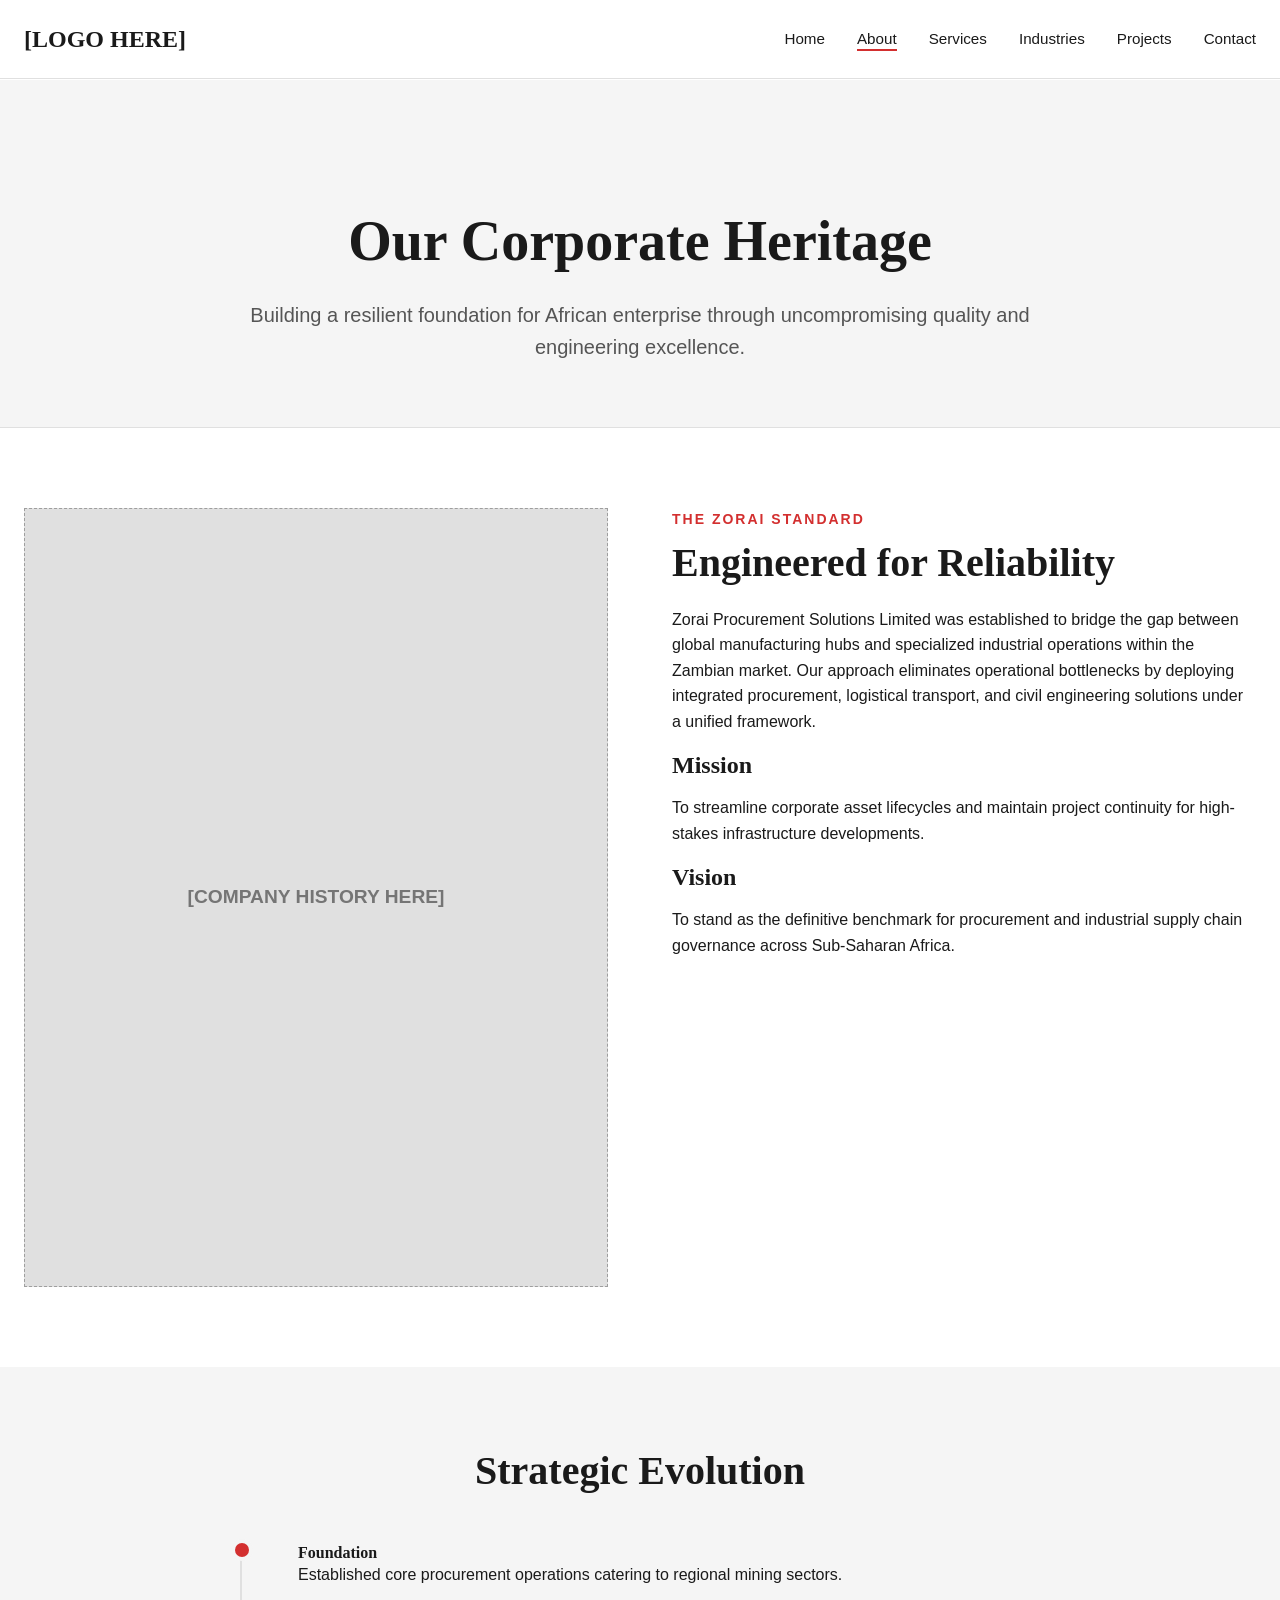
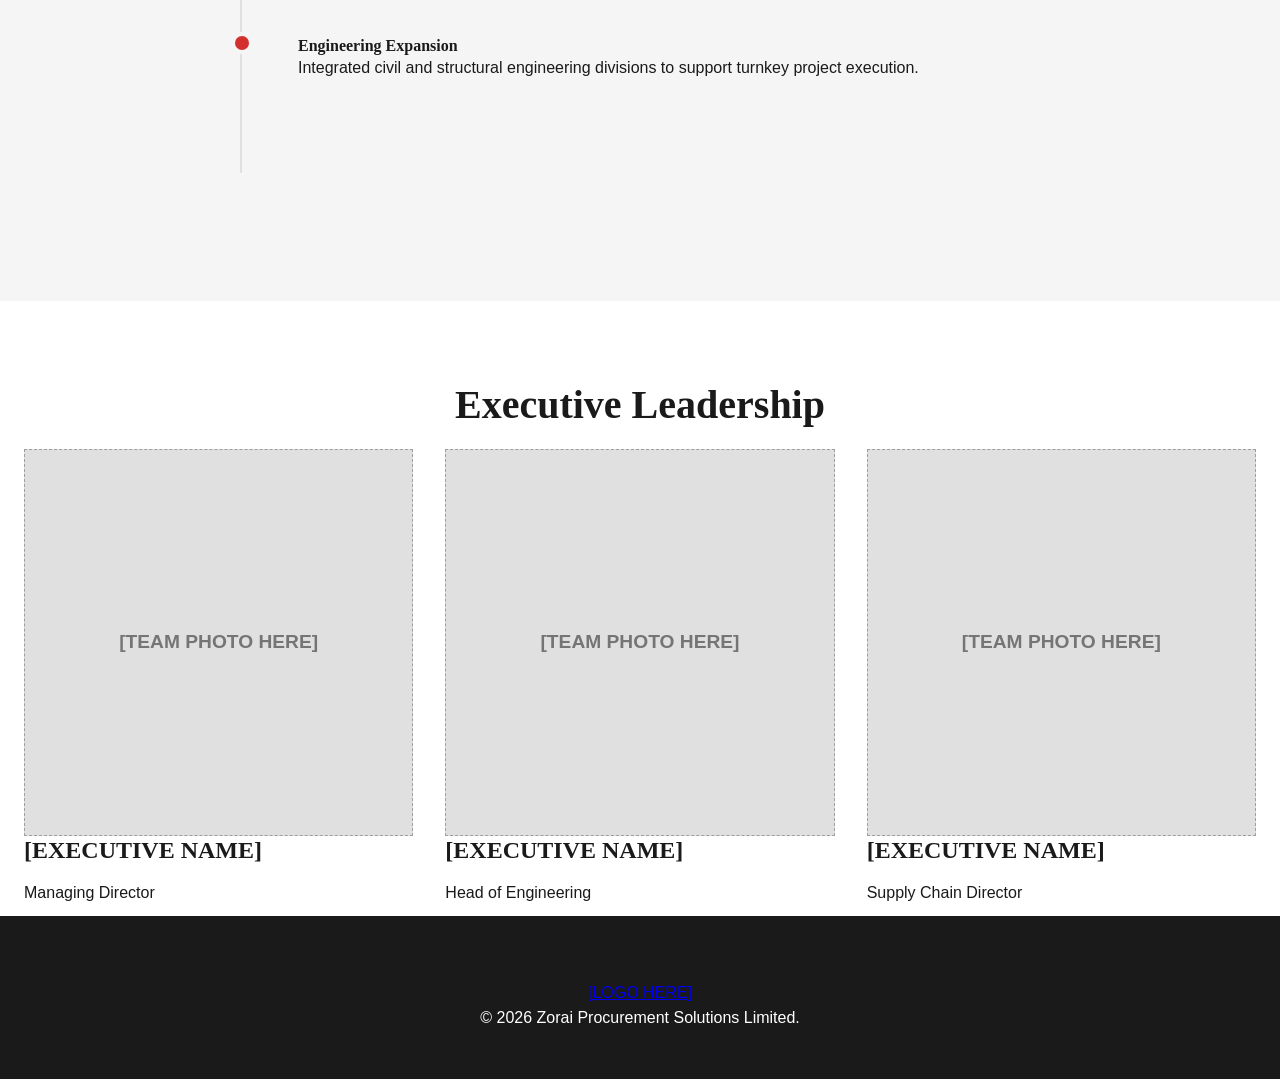
==== about.html @ aeab7879 "Add files via upload" ====
<!DOCTYPE html>
<html lang="en">
<head>
    <meta charset="UTF-8">
    <meta name="viewport" content="width=device-width, initial-scale=1.0">
    <title>About Us | Zorai Procurement Solutions Limited</title>
    <link rel="stylesheet" href="css/style.css">
    <link rel="stylesheet" href="css/animations.css">
    <link rel="stylesheet" href="css/responsive.css">
</head>
<body>
    <header class="site-header" id="header">
        <div class="nav-container">
            <a href="index.html" class="logo">[LOGO HERE]</a>
            <button class="mobile-toggle"><span class="hamburger"></span></button>
            <nav class="main-nav">
                <ul>
                    <li><a href="index.html">Home</a></li>
                    <li><a href="about.html" class="active">About</a></li>
                    <li><a href="services.html">Services</a></li>
                    <li><a href="industries.html">Industries</a></li>
                    <li><a href="projects.html">Projects</a></li>
                    <li><a href="contact.html">Contact</a></li>
                </ul>
            </nav>
        </div>
    </header>

    <main>
        <section class="page-header">
            <div class="container text-center reveal-fade-up">
                <h1>Our Corporate Heritage</h1>
                <p class="lead-text">Building a resilient foundation for African enterprise through uncompromising quality and engineering excellence.</p>
            </div>
        </section>

        <section class="story-section">
            <div class="container">
                <div class="split-layout reveal-slide-right">
                    <div class="split-visual">
                        <div class="image-placeholder portrait">[COMPANY HISTORY HERE]</div>
                    </div>
                    <div class="split-text">
                        <span class="eyebrow">The Zorai Standard</span>
                        <h2>Engineered for Reliability</h2>
                        <p>Zorai Procurement Solutions Limited was established to bridge the gap between global manufacturing hubs and specialized industrial operations within the Zambian market. Our approach eliminates operational bottlenecks by deploying integrated procurement, logistical transport, and civil engineering solutions under a unified framework.</p>
                        <div class="mission-vision-box">
                            <h3>Mission</h3>
                            <p>To streamline corporate asset lifecycles and maintain project continuity for high-stakes infrastructure developments.</p>
                            <h3>Vision</h3>
                            <p>To stand as the definitive benchmark for procurement and industrial supply chain governance across Sub-Saharan Africa.</p>
                        </div>
                    </div>
                </div>
            </div>
        </section>
        
        <section class="timeline-section bg-light">
            <div class="container reveal-fade-up">
                <h2 class="text-center">Strategic Evolution</h2>
                <div class="timeline" id="corporate-timeline">
                    <div class="timeline-item">
                        <div class="timeline-dot"></div>
                        <h4>Foundation</h4>
                        <p>Established core procurement operations catering to regional mining sectors.</p>
                    </div>
                    <div class="timeline-item">
                        <div class="timeline-dot"></div>
                        <h4>Engineering Expansion</h4>
                        <p>Integrated civil and structural engineering divisions to support turnkey project execution.</p>
                    </div>
                    <div class="timeline-item">
                        <div class="timeline-dot"></div>
                        <h4>National Logistics Network</h4>
                        <p>Deployed specialized heavy-haulage transport infrastructure across key trade corridors.</p>
                    </div>
                </div>
            </div>
        </section>

        <section class="leadership-section">
            <div class="container reveal-fade-up">
                <h2 class="text-center">Executive Leadership</h2>
                <div class="grid-3">
                    <div class="team-card">
                        <div class="image-placeholder square">[TEAM PHOTO HERE]</div>
                        <h3>[EXECUTIVE NAME]</h3>
                        <p class="title">Managing Director</p>
                    </div>
                    <div class="team-card">
                        <div class="image-placeholder square">[TEAM PHOTO HERE]</div>
                        <h3>[EXECUTIVE NAME]</h3>
                        <p class="title">Head of Engineering</p>
                    </div>
                    <div class="team-card">
                        <div class="image-placeholder square">[TEAM PHOTO HERE]</div>
                        <h3>[EXECUTIVE NAME]</h3>
                        <p class="title">Supply Chain Director</p>
                    </div>
                </div>
            </div>
        </section>
    </main>

    <footer class="site-footer bg-dark text-light">
        <div class="container text-center">
            <a href="index.html" class="logo-footer">[LOGO HERE]</a>
            <p>&copy; 2026 Zorai Procurement Solutions Limited.</p>
        </div>
    </footer>

    <script src="js/main.js"></script>
    <script src="js/navigation.js"></script>
    <script src="js/animations.js"></script>
</body>
</html>
---- css/style.css ----
/* Core Styling Architecture */
:root {
    --color-primary-red: #D32F2F;
    --color-dark-charcoal: #1A1A1A;
    --color-white: #FFFFFF;
    --color-light-gray: #F5F5F5;
    --color-border: #E0E0E0;
    --font-heading: 'Playfair Display', serif;
    --font-body: 'Inter', sans-serif;
    --spacing-sm: 1rem;
    --spacing-md: 2.5rem;
    --spacing-lg: 5rem;
    --border-radius: 4px;
}

* {
    box-sizing: border-box;
    margin: 0;
    padding: 0;
}

body {
    font-family: var(--font-body);
    color: var(--color-dark-charcoal);
    line-height: 1.6;
    background-color: var(--color-white);
    overflow-x: hidden;
}

/* Typography */
h1, h2, h3, h4, h5 { font-family: var(--font-heading); font-weight: 700; line-height: 1.2; }
h1 { font-size: 3.5rem; margin-bottom: 1.5rem; }
h2 { font-size: 2.5rem; margin-bottom: 1.25rem; }
h3 { font-size: 1.5rem; margin-bottom: 1rem; }
p { margin-bottom: 1rem; }
.lead-text { font-size: 1.25rem; color: #555; max-width: 800px; margin: 0 auto; }
.eyebrow { display: block; font-size: 0.875rem; text-transform: uppercase; letter-spacing: 2px; color: var(--color-primary-red); margin-bottom: 0.5rem; font-weight: 600; }

/* Layout & Containers */
.container { width: 100%; max-width: 1280px; margin: 0 auto; padding: 0 24px; }
.text-center { text-align: center; }
.bg-dark { background-color: var(--color-dark-charcoal); color: var(--color-white); }
.bg-light { background-color: var(--color-light-gray); }
.bg-accent { background-color: var(--color-primary-red); color: var(--color-white); }
.text-light { color: var(--color-white); }

/* Components */
.btn { display: inline-block; padding: 14px 32px; font-weight: 600; text-decoration: none; border-radius: var(--border-radius); transition: all 0.3s ease; cursor: pointer; border: 2px solid transparent; }
.btn-primary { background-color: var(--color-primary-red); color: var(--color-white); }
.btn-primary:hover { background-color: #B71C1C; }
.btn-outline { border-color: var(--color-dark-charcoal); color: var(--color-dark-charcoal); }
.btn-outline:hover { background-color: var(--color-dark-charcoal); color: var(--color-white); }

/* Image Placeholders */
.image-placeholder { background-color: #E0E0E0; display: flex; align-items: center; justify-content: center; color: #757575; font-weight: 600; font-size: 1.2rem; border: 1px dashed #9E9E9E; width: 100%; height: 100%; min-height: 300px; }
.image-placeholder.aspect-square { aspect-ratio: 1/1; }
.image-placeholder.portrait { aspect-ratio: 3/4; }
.image-placeholder.landscape { aspect-ratio: 16/9; }
.image-placeholder.map { min-height: 400px; }

/* Header & Nav */
.site-header { position: fixed; top: 0; width: 100%; background: rgba(255, 255, 255, 0.95); backdrop-filter: blur(10px); border-bottom: 1px solid var(--color-border); z-index: 1000; transition: transform 0.3s ease, padding 0.3s ease; padding: 20px 0; }
.site-header.scrolled { padding: 10px 0; box-shadow: 0 4px 20px rgba(0,0,0,0.05); }
.nav-container { display: flex; justify-content: space-between; align-items: center; max-width: 1400px; margin: 0 auto; padding: 0 24px; }
.logo { font-family: var(--font-heading); font-weight: 700; font-size: 1.5rem; text-decoration: none; color: var(--color-dark-charcoal); }
.main-nav ul { list-style: none; display: flex; gap: 2rem; }
.main-nav a { text-decoration: none; color: var(--color-dark-charcoal); font-weight: 500; font-size: 0.95rem; transition: color 0.3s; position: relative; }
.main-nav a::after { content: ''; position: absolute; bottom: -4px; left: 0; width: 0%; height: 2px; background: var(--color-primary-red); transition: width 0.3s; }
.main-nav a:hover::after, .main-nav a.active::after { width: 100%; }

/* Mobile Menu Toggle */
.mobile-toggle { display: none; background: none; border: none; cursor: pointer; width: 30px; height: 20px; position: relative; z-index: 1001; }
.hamburger, .hamburger::before, .hamburger::after { display: block; width: 100%; height: 2px; background: var(--color-dark-charcoal); position: absolute; transition: 0.3s; }
.hamburger::before { content: ''; top: -8px; }
.hamburger::after { content: ''; bottom: -8px; }

/* Sections */
main { padding-top: 80px; }
section { padding: var(--spacing-lg) 0; }
.page-header { background: var(--color-light-gray); padding: 8rem 0 4rem; border-bottom: 1px solid var(--color-border); }

/* Hero Immersive */
.hero-immersive { position: relative; height: 90vh; display: flex; align-items: center; padding: 0 5%; overflow: hidden; }
.hero-bg-placeholder { position: absolute; top: 0; left: 0; width: 100%; height: 100%; z-index: -1; }
.hero-content { max-width: 800px; background: rgba(255, 255, 255, 0.95); padding: 4rem; border-left: 4px solid var(--color-primary-red); }
.cta-group { display: flex; gap: 1rem; margin-top: 2rem; }

/* Grids & Layouts */
.split-layout { display: grid; grid-template-columns: 1fr 1fr; gap: 4rem; }
.split-layout.align-center { align-items: center; }
.split-layout.reverse .split-visual { order: -1; }
.grid-3 { display: grid; grid-template-columns: repeat(3, 1fr); gap: 2rem; }
.grid-4 { display: grid; grid-template-columns: repeat(4, 1fr); gap: 2rem; }
.grid-2 { display: grid; grid-template-columns: repeat(2, 1fr); gap: 2rem; }

/* Block Alternate for Services */
.block-alternate { border-bottom: 1px solid var(--color-border); }
.check-list { list-style: none; margin-top: 1.5rem; }
.check-list li { margin-bottom: 0.75rem; padding-left: 1.5rem; position: relative; }
.check-list li::before { content: '→'; position: absolute; left: 0; color: var(--color-primary-red); font-weight: bold; }

/* Industry Showcase */
.industry-panel { text-align: center; }
.industry-panel .image-placeholder { height: 250px; margin-bottom: 1.5rem; }
.header-split { display: flex; justify-content: space-between; align-items: flex-end; margin-bottom: 3rem; }
.link-arrow { color: var(--color-white); text-decoration: none; border-bottom: 1px solid var(--color-primary-red); padding-bottom: 4px; transition: 0.3s; }

/* Full Width Industries */
.industry-full-width { padding: 0; }
.industry-block { display: grid; grid-template-columns: 1fr 1fr; min-height: 50vh; }
.industry-block.reverse .ind-content { order: -1; }
.ind-content { padding: 5rem 10%; display: flex; flex-direction: column; justify-content: center; }

/* Projects Portfolio */
.project-card { border: 1px solid var(--color-border); background: var(--color-white); transition: transform 0.3s; }
.project-card:hover { transform: translateY(-10px); }
.project-info { padding: 2rem; }
.project-meta { list-style: none; font-size: 0.9rem; color: #666; margin-bottom: 1rem; padding-bottom: 1rem; border-bottom: 1px solid var(--color-border); }
.category { font-size: 0.75rem; text-transform: uppercase; letter-spacing: 1px; color: var(--color-primary-red); font-weight: 700; }

/* News & Careers */
.news-card { background: var(--color-light-gray); }
.news-content { padding: 2rem; }
.news-content .date { font-size: 0.85rem; color: #777; margin-bottom: 0.5rem; display: block; }
.read-more { color: var(--color-primary-red); font-weight: 600; text-decoration: none; }
.job-card { background: var(--color-white); border: 1px solid var(--color-border); padding: 2rem; margin-bottom: 1rem; display: flex; justify-content: space-between; align-items: center; }

/* Forms */
.custom-form { background: var(--color-white); padding: 3rem; border-top: 4px solid var(--color-primary-red); box-shadow: 0 10px 30px rgba(0,0,0,0.05); }
.form-group { margin-bottom: 1.5rem; }
.form-group label { display: block; margin-bottom: 0.5rem; font-weight: 600; font-size: 0.9rem; }
.form-group input, .form-group select, .form-group textarea { width: 100%; padding: 12px; border: 1px solid var(--color-border); border-radius: var(--border-radius); font-family: var(--font-body); }
.form-group input:focus, .form-group textarea:focus { outline: none; border-color: var(--color-primary-red); }
.error-msg { color: var(--color-primary-red); font-size: 0.8rem; display: none; margin-top: 4px; }
.form-group.invalid .error-msg { display: block; }
.form-group.invalid input { border-color: var(--color-primary-red); }

/* Footer */
.site-footer { padding: 4rem 0 2rem; }
.footer-grid { display: grid; grid-template-columns: 2fr 1fr 1fr; gap: 4rem; margin-bottom: 3rem; }
.footer-links ul { list-style: none; }
.footer-links a { color: #AAA; text-decoration: none; transition: 0.3s; }
.footer-links a:hover { color: var(--color-white); }
.footer-bottom { border-top: 1px solid #333; padding-top: 2rem; display: flex; justify-content: space-between; font-size: 0.85rem; color: #888; }
.legal-links a { color: #888; text-decoration: none; margin-left: 1rem; }
---- css/animations.css ----
/* Scroll Reveal Classes */
.reveal-fade-up { opacity: 0; transform: translateY(40px); transition: all 0.8s cubic-bezier(0.25, 1, 0.5, 1); }
.reveal-slide-left { opacity: 0; transform: translateX(-40px); transition: all 0.8s cubic-bezier(0.25, 1, 0.5, 1); }
.reveal-slide-right { opacity: 0; transform: translateX(40px); transition: all 0.8s cubic-bezier(0.25, 1, 0.5, 1); }

.revealed { opacity: 1; transform: translate(0, 0); }

/* Timeline Interaction */
.timeline { position: relative; max-width: 800px; margin: 3rem auto 0; padding-left: 2rem; border-left: 2px solid var(--color-border); }
.timeline-item { position: relative; margin-bottom: 3rem; padding-left: 1.5rem; opacity: 0; transform: translateX(20px); transition: 0.5s ease; }
.timeline-item.revealed { opacity: 1; transform: translateX(0); }
.timeline-dot { position: absolute; left: -39px; top: 0; width: 14px; height: 14px; background: var(--color-primary-red); border-radius: 50%; box-shadow: 0 0 0 4px var(--color-light-gray); }

/* Sliders */
.slider-container { position: relative; overflow: hidden; margin-top: 3rem; }
.slider-track { display: flex; transition: transform 0.5s ease; }
.slide { min-width: 100%; padding: 0 10%; text-align: center; }
.slide blockquote { font-size: 1.5rem; font-family: var(--font-heading); font-style: italic; margin-bottom: 1.5rem; }
.slider-controls { display: flex; justify-content: center; gap: 1rem; margin-top: 2rem; }
.slider-controls button { width: 40px; height: 40px; border: 1px solid var(--color-border); background: var(--color-white); cursor: pointer; border-radius: 50%; transition: 0.3s; }
.slider-controls button:hover { background: var(--color-primary-red); color: white; border-color: var(--color-primary-red); }
---- css/responsive.css ----
@media (max-width: 1024px) {
    .split-layout { gap: 2rem; }
    .hero-content { padding: 2.5rem; }
    .industry-block { grid-template-columns: 1fr; }
    .industry-block.reverse .ind-content { order: 0; }
}

@media (max-width: 768px) {
    /* Navigation Override */
    .mobile-toggle { display: block; }
    .main-nav { position: fixed; top: 0; right: -100%; width: 300px; height: 100vh; background: var(--color-dark-charcoal); padding: 80px 2rem 2rem; transition: right 0.3s ease; }
    .main-nav.open { right: 0; box-shadow: -5px 0 30px rgba(0,0,0,0.2); }
    .main-nav ul { flex-direction: column; gap: 1.5rem; }
    .main-nav a { color: var(--color-white); font-size: 1.2rem; }
    
    /* Layout Overrides */
    .split-layout { grid-template-columns: 1fr; }
    .split-layout.reverse .split-visual { order: 0; }
    .grid-4, .grid-3, .grid-2 { grid-template-columns: 1fr; }
    
    .hero-immersive { padding: 0 1rem; }
    .hero-content { padding: 2rem; margin-top: 40px; }
    .cta-group { flex-direction: column; }
    
    .footer-grid { grid-template-columns: 1fr; gap: 2rem; }
    .footer-bottom { flex-direction: column; text-align: center; gap: 1rem; }
    
    .job-card { flex-direction: column; text-align: left; align-items: flex-start; gap: 1rem; }
}

@media (max-width: 480px) {
    h1 { font-size: 2.5rem; }
    h2 { font-size: 2rem; }
    section { padding: 3rem 0; }
    .custom-form { padding: 1.5rem; }
}
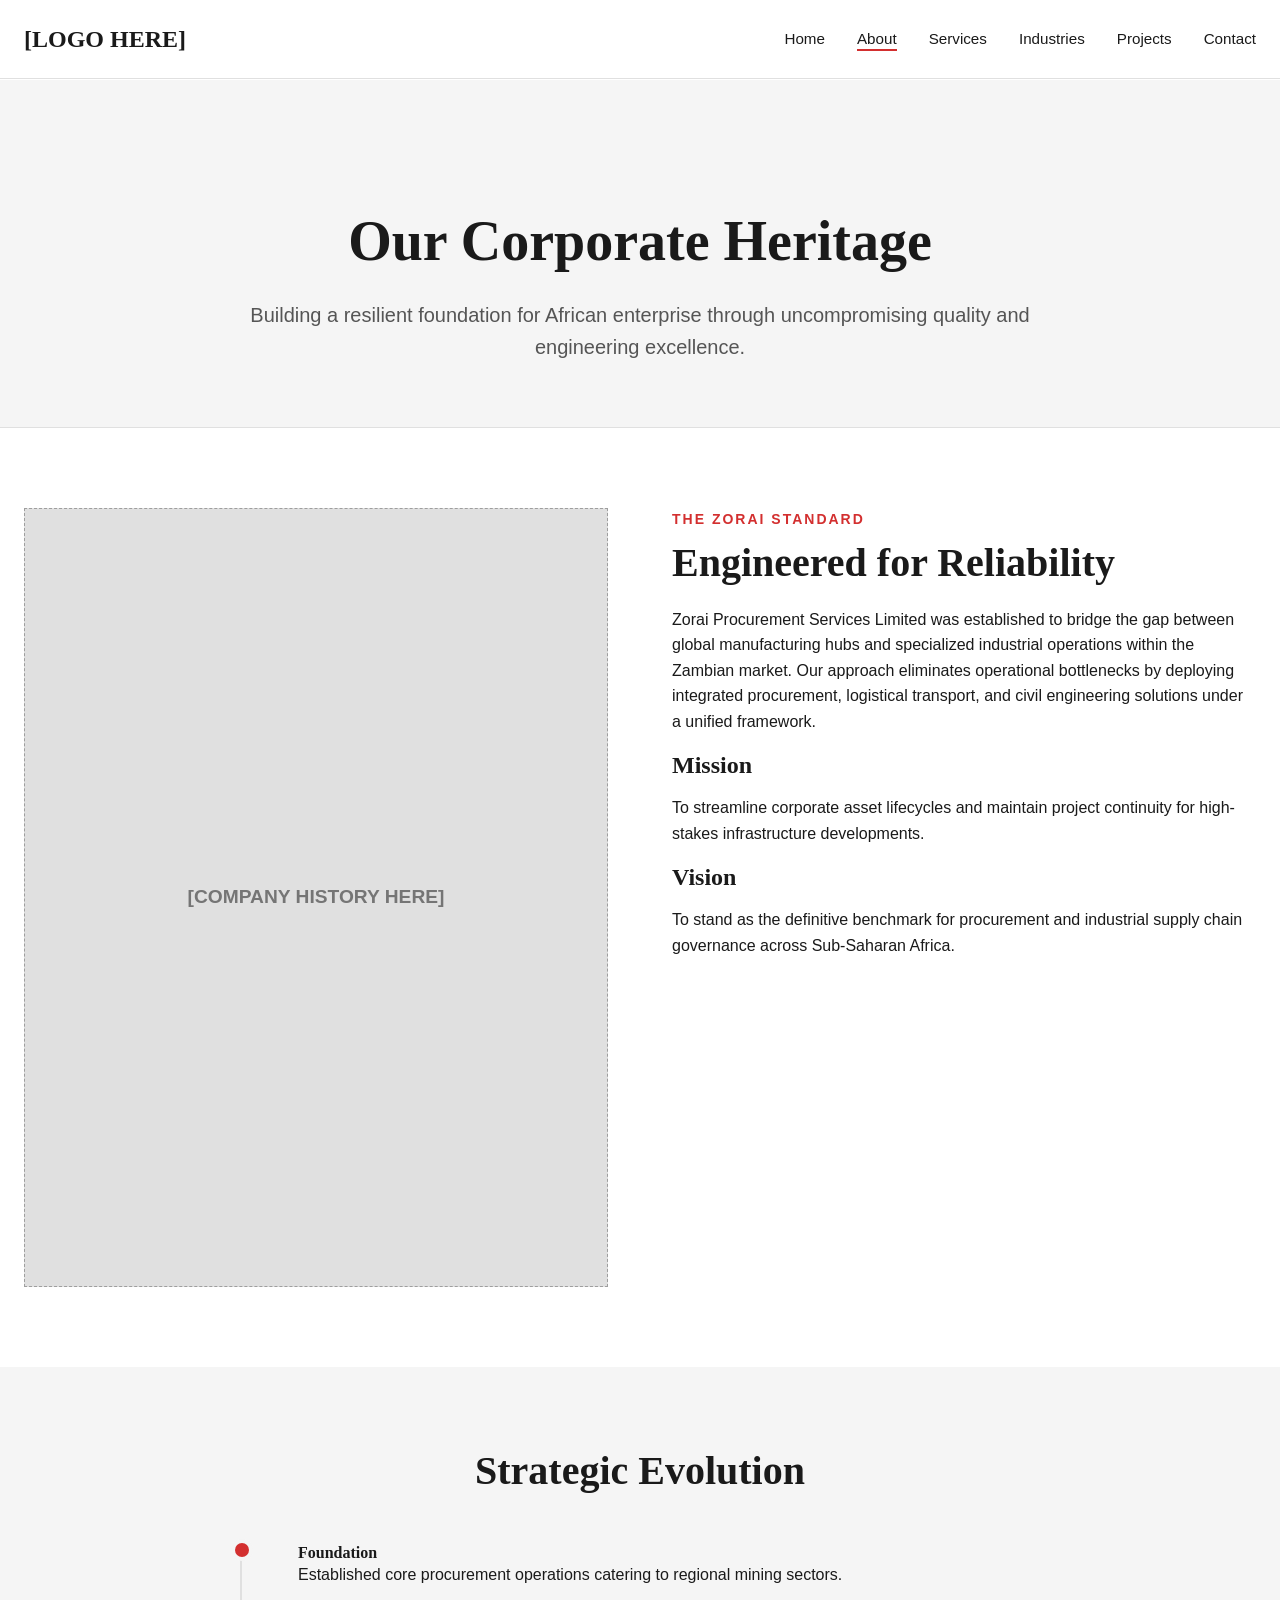
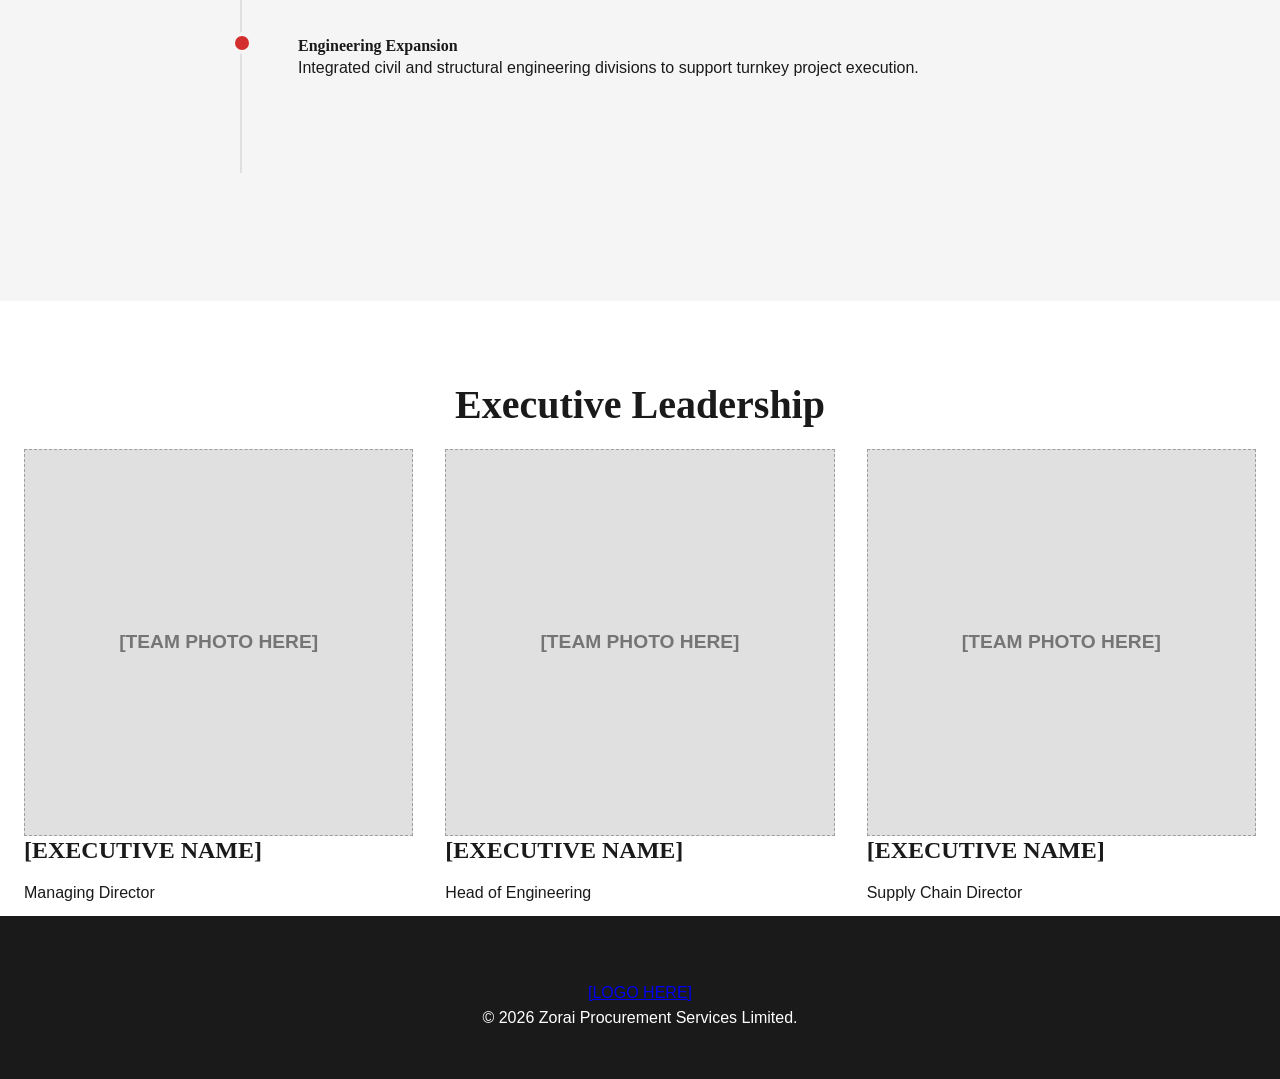
==== commit 7c384e99: "Update about.html" ====
--- a/about.html
+++ b/about.html
@@ -3,7 +3,7 @@
 <head>
     <meta charset="UTF-8">
     <meta name="viewport" content="width=device-width, initial-scale=1.0">
-    <title>About Us | Zorai Procurement Solutions Limited</title>
+    <title>About Us | Zorai Procurement Services Limited</title>
     <link rel="stylesheet" href="css/style.css">
     <link rel="stylesheet" href="css/animations.css">
     <link rel="stylesheet" href="css/responsive.css">
@@ -43,7 +43,7 @@
                     <div class="split-text">
                         <span class="eyebrow">The Zorai Standard</span>
                         <h2>Engineered for Reliability</h2>
-                        <p>Zorai Procurement Solutions Limited was established to bridge the gap between global manufacturing hubs and specialized industrial operations within the Zambian market. Our approach eliminates operational bottlenecks by deploying integrated procurement, logistical transport, and civil engineering solutions under a unified framework.</p>
+                        <p>Zorai Procurement Services Limited was established to bridge the gap between global manufacturing hubs and specialized industrial operations within the Zambian market. Our approach eliminates operational bottlenecks by deploying integrated procurement, logistical transport, and civil engineering solutions under a unified framework.</p>
                         <div class="mission-vision-box">
                             <h3>Mission</h3>
                             <p>To streamline corporate asset lifecycles and maintain project continuity for high-stakes infrastructure developments.</p>
@@ -105,7 +105,7 @@
     <footer class="site-footer bg-dark text-light">
         <div class="container text-center">
             <a href="index.html" class="logo-footer">[LOGO HERE]</a>
-            <p>&copy; 2026 Zorai Procurement Solutions Limited.</p>
+            <p>&copy; 2026 Zorai Procurement Services Limited.</p>
         </div>
     </footer>
 
@@ -113,4 +113,4 @@
     <script src="js/navigation.js"></script>
     <script src="js/animations.js"></script>
 </body>
-</html>+</html>
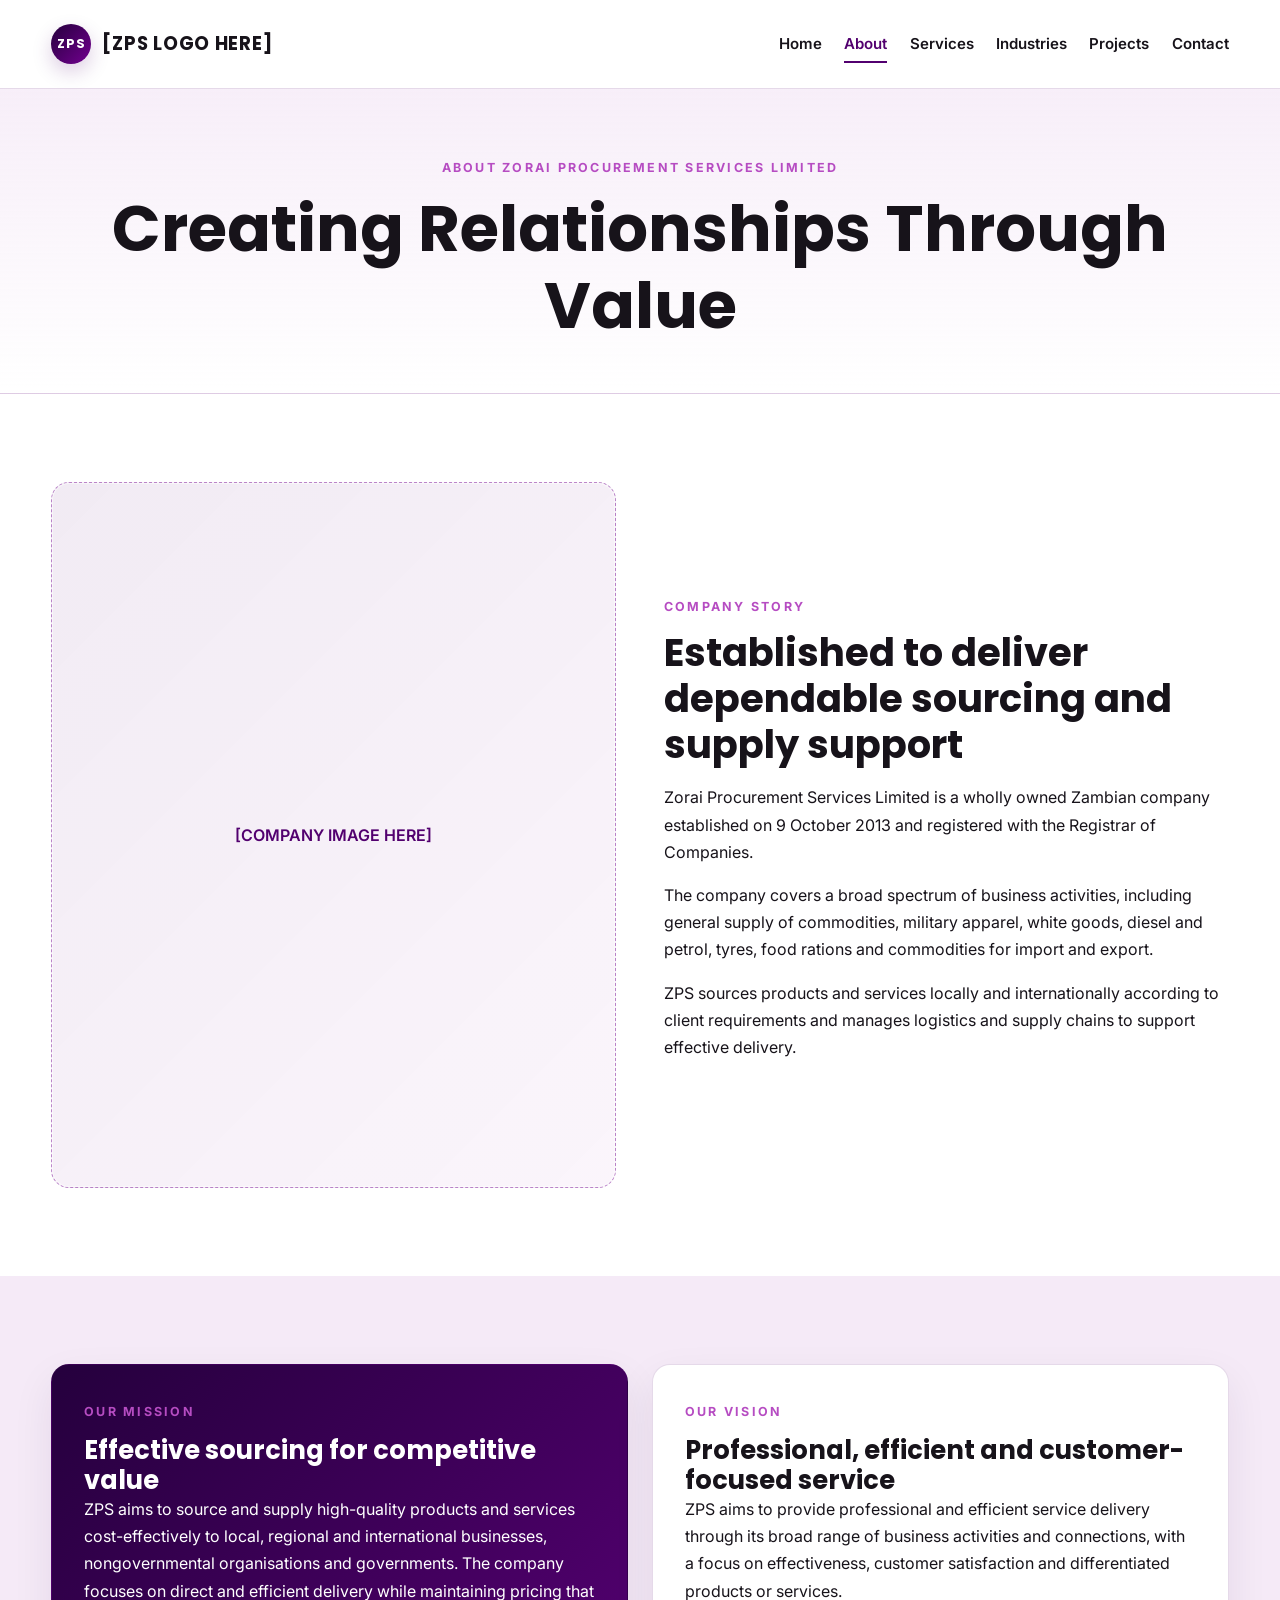
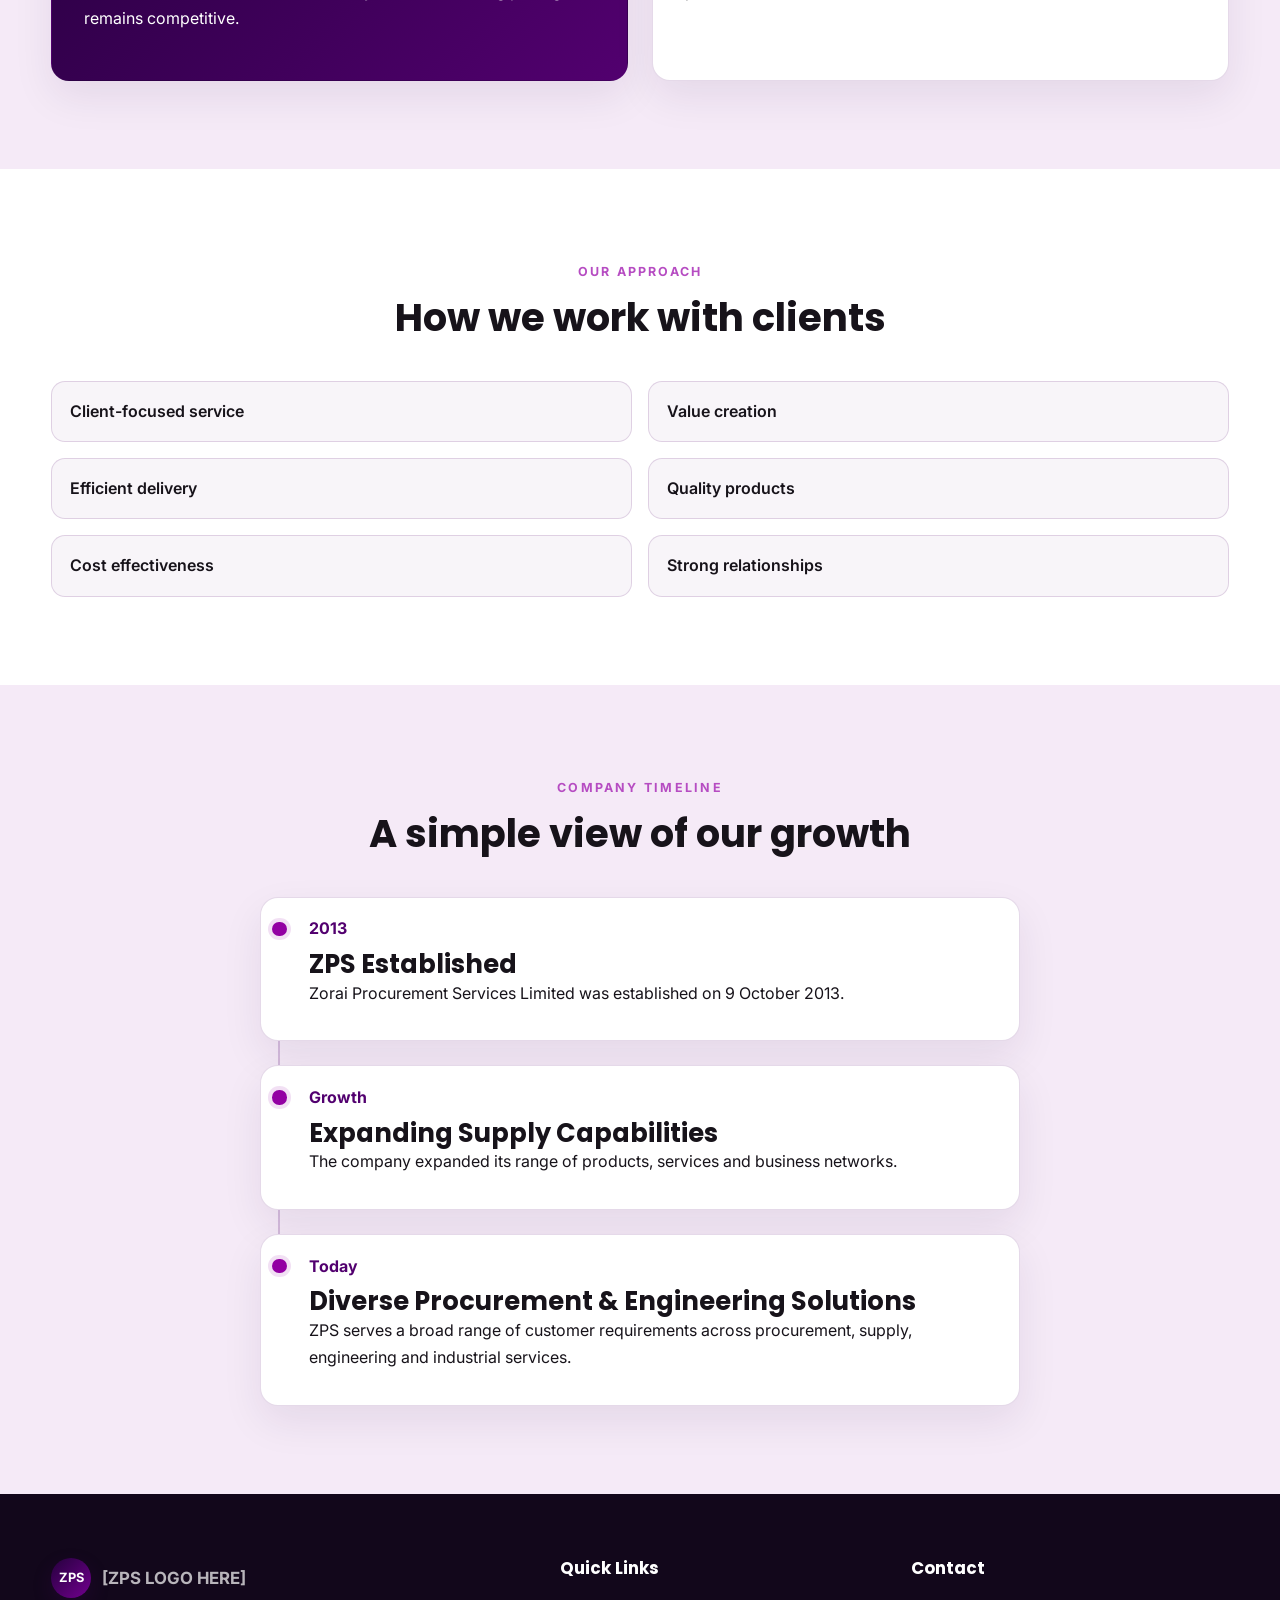
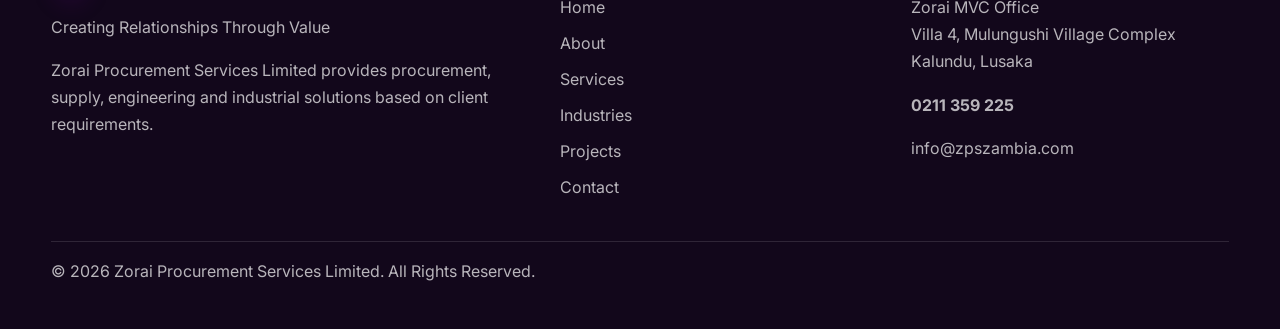
==== commit ec389c38: "Add files via upload" ====
--- a/about.html
+++ b/about.html
@@ -3,17 +3,29 @@
 <head>
     <meta charset="UTF-8">
     <meta name="viewport" content="width=device-width, initial-scale=1.0">
-    <title>About Us | Zorai Procurement Services Limited</title>
+    <title>About | Zorai Procurement Services Limited</title>
+    <meta name="description" content="About Zorai Procurement Services Limited, a Zambian company established in 2013 providing procurement, supply, engineering and industrial solutions.">
+    <link rel="preconnect" href="https://fonts.googleapis.com">
+    <link rel="preconnect" href="https://fonts.gstatic.com" crossorigin>
+    <link href="https://fonts.googleapis.com/css2?family=Inter:wght@400;500;600;700;800&family=Poppins:wght@500;600;700;800&display=swap" rel="stylesheet">
     <link rel="stylesheet" href="css/style.css">
-    <link rel="stylesheet" href="css/animations.css">
-    <link rel="stylesheet" href="css/responsive.css">
+    <script src="js/main.js" defer></script>
+    <script src="js/navigation.js" defer></script>
+    <script src="js/animations.js" defer></script>
 </head>
 <body>
     <header class="site-header" id="header">
         <div class="nav-container">
-            <a href="index.html" class="logo">[LOGO HERE]</a>
-            <button class="mobile-toggle"><span class="hamburger"></span></button>
-            <nav class="main-nav">
+            <a href="index.html" class="logo">
+                <span class="logo-mark">ZPS</span>
+                <span>[ZPS LOGO HERE]</span>
+            </a>
+
+            <button class="mobile-toggle" aria-label="Toggle menu">
+                <span class="hamburger"></span>
+            </button>
+
+            <nav class="main-nav" aria-label="Main navigation">
                 <ul>
                     <li><a href="index.html">Home</a></li>
                     <li><a href="about.html" class="active">About</a></li>
@@ -28,89 +40,132 @@
 
     <main>
         <section class="page-header">
-            <div class="container text-center reveal-fade-up">
-                <h1>Our Corporate Heritage</h1>
-                <p class="lead-text">Building a resilient foundation for African enterprise through uncompromising quality and engineering excellence.</p>
+            <div class="container text-center reveal">
+                <span class="eyebrow">About Zorai Procurement Services Limited</span>
+                <h1>Creating Relationships Through Value</h1>
             </div>
         </section>
 
-        <section class="story-section">
+        <section class="section">
             <div class="container">
-                <div class="split-layout reveal-slide-right">
-                    <div class="split-visual">
-                        <div class="image-placeholder portrait">[COMPANY HISTORY HERE]</div>
+                <div class="split-layout">
+                    <div class="split-image reveal">
+                        <div class="image-placeholder portrait">[COMPANY IMAGE HERE]</div>
                     </div>
-                    <div class="split-text">
-                        <span class="eyebrow">The Zorai Standard</span>
-                        <h2>Engineered for Reliability</h2>
-                        <p>Zorai Procurement Services Limited was established to bridge the gap between global manufacturing hubs and specialized industrial operations within the Zambian market. Our approach eliminates operational bottlenecks by deploying integrated procurement, logistical transport, and civil engineering solutions under a unified framework.</p>
-                        <div class="mission-vision-box">
-                            <h3>Mission</h3>
-                            <p>To streamline corporate asset lifecycles and maintain project continuity for high-stakes infrastructure developments.</p>
-                            <h3>Vision</h3>
-                            <p>To stand as the definitive benchmark for procurement and industrial supply chain governance across Sub-Saharan Africa.</p>
-                        </div>
-                    </div>
-                </div>
-            </div>
-        </section>
-        
-        <section class="timeline-section bg-light">
-            <div class="container reveal-fade-up">
-                <h2 class="text-center">Strategic Evolution</h2>
-                <div class="timeline" id="corporate-timeline">
-                    <div class="timeline-item">
-                        <div class="timeline-dot"></div>
-                        <h4>Foundation</h4>
-                        <p>Established core procurement operations catering to regional mining sectors.</p>
-                    </div>
-                    <div class="timeline-item">
-                        <div class="timeline-dot"></div>
-                        <h4>Engineering Expansion</h4>
-                        <p>Integrated civil and structural engineering divisions to support turnkey project execution.</p>
-                    </div>
-                    <div class="timeline-item">
-                        <div class="timeline-dot"></div>
-                        <h4>National Logistics Network</h4>
-                        <p>Deployed specialized heavy-haulage transport infrastructure across key trade corridors.</p>
+
+                    <div class="split-content reveal">
+                        <span class="eyebrow">Company Story</span>
+                        <h2>Established to deliver dependable sourcing and supply support</h2>
+                        <p>Zorai Procurement Services Limited is a wholly owned Zambian company established on 9 October 2013 and registered with the Registrar of Companies.</p>
+                        <p>The company covers a broad spectrum of business activities, including general supply of commodities, military apparel, white goods, diesel and petrol, tyres, food rations and commodities for import and export.</p>
+                        <p>ZPS sources products and services locally and internationally according to client requirements and manages logistics and supply chains to support effective delivery.</p>
                     </div>
                 </div>
             </div>
         </section>
 
-        <section class="leadership-section">
-            <div class="container reveal-fade-up">
-                <h2 class="text-center">Executive Leadership</h2>
-                <div class="grid-3">
-                    <div class="team-card">
-                        <div class="image-placeholder square">[TEAM PHOTO HERE]</div>
-                        <h3>[EXECUTIVE NAME]</h3>
-                        <p class="title">Managing Director</p>
+        <section class="section bg-light">
+            <div class="container">
+                <div class="mission-grid reveal">
+                    <article class="mission-card primary">
+                        <span class="eyebrow">Our Mission</span>
+                        <h3>Effective sourcing for competitive value</h3>
+                        <p>ZPS aims to source and supply high-quality products and services cost-effectively to local, regional and international businesses, nongovernmental organisations and governments. The company focuses on direct and efficient delivery while maintaining pricing that remains competitive.</p>
+                    </article>
+
+                    <article class="mission-card">
+                        <span class="eyebrow">Our Vision</span>
+                        <h3>Professional, efficient and customer-focused service</h3>
+                        <p>ZPS aims to provide professional and efficient service delivery through its broad range of business activities and connections, with a focus on effectiveness, customer satisfaction and differentiated products or services.</p>
+                    </article>
+                </div>
+            </div>
+        </section>
+
+        <section class="section">
+            <div class="container">
+                <div class="section-header text-center reveal">
+                    <span class="eyebrow">Our Approach</span>
+                    <h2>How we work with clients</h2>
+                </div>
+
+                <ul class="value-list reveal">
+                    <li>Client-focused service</li>
+                    <li>Value creation</li>
+                    <li>Efficient delivery</li>
+                    <li>Quality products</li>
+                    <li>Cost effectiveness</li>
+                    <li>Strong relationships</li>
+                </ul>
+            </div>
+        </section>
+
+        <section class="section bg-light">
+            <div class="container">
+                <div class="section-header text-center reveal">
+                    <span class="eyebrow">Company Timeline</span>
+                    <h2>A simple view of our growth</h2>
+                </div>
+
+                <div class="timeline reveal">
+                    <div class="timeline-item">
+                        <span class="timeline-year">2013</span>
+                        <h3>ZPS Established</h3>
+                        <p>Zorai Procurement Services Limited was established on 9 October 2013.</p>
                     </div>
-                    <div class="team-card">
-                        <div class="image-placeholder square">[TEAM PHOTO HERE]</div>
-                        <h3>[EXECUTIVE NAME]</h3>
-                        <p class="title">Head of Engineering</p>
+
+                    <div class="timeline-item">
+                        <span class="timeline-year">Growth</span>
+                        <h3>Expanding Supply Capabilities</h3>
+                        <p>The company expanded its range of products, services and business networks.</p>
                     </div>
-                    <div class="team-card">
-                        <div class="image-placeholder square">[TEAM PHOTO HERE]</div>
-                        <h3>[EXECUTIVE NAME]</h3>
-                        <p class="title">Supply Chain Director</p>
+
+                    <div class="timeline-item">
+                        <span class="timeline-year">Today</span>
+                        <h3>Diverse Procurement &amp; Engineering Solutions</h3>
+                        <p>ZPS serves a broad range of customer requirements across procurement, supply, engineering and industrial services.</p>
                     </div>
                 </div>
             </div>
         </section>
     </main>
 
-    <footer class="site-footer bg-dark text-light">
-        <div class="container text-center">
-            <a href="index.html" class="logo-footer">[LOGO HERE]</a>
-            <p>&copy; 2026 Zorai Procurement Services Limited.</p>
+    <footer class="site-footer">
+        <div class="container">
+            <div class="footer-grid">
+                <div class="footer-col">
+                    <a href="index.html" class="logo-footer">
+                        <span class="logo-mark">ZPS</span>
+                        <span>[ZPS LOGO HERE]</span>
+                    </a>
+                    <p>Creating Relationships Through Value</p>
+                    <p>Zorai Procurement Services Limited provides procurement, supply, engineering and industrial solutions based on client requirements.</p>
+                </div>
+
+                <div class="footer-col">
+                    <h4>Quick Links</h4>
+                    <ul class="footer-links">
+                        <li><a href="index.html">Home</a></li>
+                        <li><a href="about.html">About</a></li>
+                        <li><a href="services.html">Services</a></li>
+                        <li><a href="industries.html">Industries</a></li>
+                        <li><a href="projects.html">Projects</a></li>
+                        <li><a href="contact.html">Contact</a></li>
+                    </ul>
+                </div>
+
+                <div class="footer-col">
+                    <h4>Contact</h4>
+                    <p>Zorai MVC Office<br>Villa 4, Mulungushi Village Complex<br>Kalundu, Lusaka</p>
+                    <p><strong>0211 359 225</strong></p>
+                    <p><a href="mailto:info@zpszambia.com">info@zpszambia.com</a></p>
+                </div>
+            </div>
+
+            <div class="footer-bottom">
+                <p>© 2026 Zorai Procurement Services Limited. All Rights Reserved.</p>
+            </div>
         </div>
     </footer>
-
-    <script src="js/main.js"></script>
-    <script src="js/navigation.js"></script>
-    <script src="js/animations.js"></script>
 </body>
 </html>
--- a/css/style.css
+++ b/css/style.css
@@ -1,16 +1,26 @@
-/* Core Styling Architecture */
+/* =========================================
+   ZPS CORPORATE DESIGN SYSTEM
+========================================= */
 :root {
-    --color-primary-red: #D32F2F;
-    --color-dark-charcoal: #1A1A1A;
-    --color-white: #FFFFFF;
-    --color-light-gray: #F5F5F5;
-    --color-border: #E0E0E0;
-    --font-heading: 'Playfair Display', serif;
-    --font-body: 'Inter', sans-serif;
-    --spacing-sm: 1rem;
-    --spacing-md: 2.5rem;
-    --spacing-lg: 5rem;
-    --border-radius: 4px;
+    --deep-purple: #25003D;
+    --dark-purple: #35004F;
+    --primary-purple: #52006F;
+    --rich-purple: #72008F;
+    --magenta-purple: #9300A3;
+    --soft-purple: #B64CC2;
+    --very-light-purple: #F5EAF7;
+    --white: #FFFFFF;
+    --light-gray: #F7F7F8;
+    --dark-text: #17131A;
+    --muted: #5D5864;
+    --border: rgba(82, 0, 111, 0.15);
+    --shadow: 0 16px 40px rgba(37, 0, 61, 0.08);
+    --radius: 18px;
+    --radius-sm: 12px;
+    --header-height: 88px;
+    --content-width: 1200px;
+    --heading-font: 'Poppins', sans-serif;
+    --body-font: 'Inter', sans-serif;
 }
 
 * {
@@ -19,127 +29,907 @@
     padding: 0;
 }
 
+html {
+    scroll-behavior: smooth;
+}
+
 body {
-    font-family: var(--font-body);
-    color: var(--color-dark-charcoal);
-    line-height: 1.6;
-    background-color: var(--color-white);
+    font-family: var(--body-font);
+    color: var(--dark-text);
+    line-height: 1.7;
+    background: var(--white);
     overflow-x: hidden;
 }
 
-/* Typography */
-h1, h2, h3, h4, h5 { font-family: var(--font-heading); font-weight: 700; line-height: 1.2; }
-h1 { font-size: 3.5rem; margin-bottom: 1.5rem; }
-h2 { font-size: 2.5rem; margin-bottom: 1.25rem; }
-h3 { font-size: 1.5rem; margin-bottom: 1rem; }
+a {
+    color: inherit;
+    text-decoration: none;
+    transition: all 0.25s ease;
+}
+
+img {
+    max-width: 100%;
+    display: block;
+}
+
+button,
+input,
+select,
+textarea {
+    font: inherit;
+}
+
+h1, h2, h3, h4, h5 {
+    font-family: var(--heading-font);
+    font-weight: 700;
+    line-height: 1.2;
+    color: var(--dark-text);
+}
+
+h1 { font-size: clamp(2.5rem, 5vw, 4.3rem); }
+h2 { font-size: clamp(2rem, 3vw, 3rem); }
+h3 { font-size: clamp(1.2rem, 2vw, 1.8rem); }
+
 p { margin-bottom: 1rem; }
-.lead-text { font-size: 1.25rem; color: #555; max-width: 800px; margin: 0 auto; }
-.eyebrow { display: block; font-size: 0.875rem; text-transform: uppercase; letter-spacing: 2px; color: var(--color-primary-red); margin-bottom: 0.5rem; font-weight: 600; }
-
-/* Layout & Containers */
-.container { width: 100%; max-width: 1280px; margin: 0 auto; padding: 0 24px; }
+
+.container {
+    width: min(92%, var(--content-width));
+    margin: 0 auto;
+}
+
+.section {
+    padding: 5.5rem 0;
+}
+
+.section-header {
+    margin-bottom: 2.5rem;
+}
+
+.eyebrow {
+    display: inline-block;
+    font-size: 0.78rem;
+    letter-spacing: 0.18em;
+    text-transform: uppercase;
+    font-weight: 700;
+    color: var(--soft-purple);
+    margin-bottom: 0.8rem;
+}
+
+.lead-text {
+    color: var(--muted);
+    font-size: 1.08rem;
+    max-width: 760px;
+    margin: 0 auto;
+}
+
 .text-center { text-align: center; }
-.bg-dark { background-color: var(--color-dark-charcoal); color: var(--color-white); }
-.bg-light { background-color: var(--color-light-gray); }
-.bg-accent { background-color: var(--color-primary-red); color: var(--color-white); }
-.text-light { color: var(--color-white); }
-
-/* Components */
-.btn { display: inline-block; padding: 14px 32px; font-weight: 600; text-decoration: none; border-radius: var(--border-radius); transition: all 0.3s ease; cursor: pointer; border: 2px solid transparent; }
-.btn-primary { background-color: var(--color-primary-red); color: var(--color-white); }
-.btn-primary:hover { background-color: #B71C1C; }
-.btn-outline { border-color: var(--color-dark-charcoal); color: var(--color-dark-charcoal); }
-.btn-outline:hover { background-color: var(--color-dark-charcoal); color: var(--color-white); }
-
-/* Image Placeholders */
-.image-placeholder { background-color: #E0E0E0; display: flex; align-items: center; justify-content: center; color: #757575; font-weight: 600; font-size: 1.2rem; border: 1px dashed #9E9E9E; width: 100%; height: 100%; min-height: 300px; }
-.image-placeholder.aspect-square { aspect-ratio: 1/1; }
-.image-placeholder.portrait { aspect-ratio: 3/4; }
-.image-placeholder.landscape { aspect-ratio: 16/9; }
-.image-placeholder.map { min-height: 400px; }
-
-/* Header & Nav */
-.site-header { position: fixed; top: 0; width: 100%; background: rgba(255, 255, 255, 0.95); backdrop-filter: blur(10px); border-bottom: 1px solid var(--color-border); z-index: 1000; transition: transform 0.3s ease, padding 0.3s ease; padding: 20px 0; }
-.site-header.scrolled { padding: 10px 0; box-shadow: 0 4px 20px rgba(0,0,0,0.05); }
-.nav-container { display: flex; justify-content: space-between; align-items: center; max-width: 1400px; margin: 0 auto; padding: 0 24px; }
-.logo { font-family: var(--font-heading); font-weight: 700; font-size: 1.5rem; text-decoration: none; color: var(--color-dark-charcoal); }
-.main-nav ul { list-style: none; display: flex; gap: 2rem; }
-.main-nav a { text-decoration: none; color: var(--color-dark-charcoal); font-weight: 500; font-size: 0.95rem; transition: color 0.3s; position: relative; }
-.main-nav a::after { content: ''; position: absolute; bottom: -4px; left: 0; width: 0%; height: 2px; background: var(--color-primary-red); transition: width 0.3s; }
-.main-nav a:hover::after, .main-nav a.active::after { width: 100%; }
-
-/* Mobile Menu Toggle */
-.mobile-toggle { display: none; background: none; border: none; cursor: pointer; width: 30px; height: 20px; position: relative; z-index: 1001; }
-.hamburger, .hamburger::before, .hamburger::after { display: block; width: 100%; height: 2px; background: var(--color-dark-charcoal); position: absolute; transition: 0.3s; }
-.hamburger::before { content: ''; top: -8px; }
-.hamburger::after { content: ''; bottom: -8px; }
-
-/* Sections */
-main { padding-top: 80px; }
-section { padding: var(--spacing-lg) 0; }
-.page-header { background: var(--color-light-gray); padding: 8rem 0 4rem; border-bottom: 1px solid var(--color-border); }
-
-/* Hero Immersive */
-.hero-immersive { position: relative; height: 90vh; display: flex; align-items: center; padding: 0 5%; overflow: hidden; }
-.hero-bg-placeholder { position: absolute; top: 0; left: 0; width: 100%; height: 100%; z-index: -1; }
-.hero-content { max-width: 800px; background: rgba(255, 255, 255, 0.95); padding: 4rem; border-left: 4px solid var(--color-primary-red); }
-.cta-group { display: flex; gap: 1rem; margin-top: 2rem; }
-
-/* Grids & Layouts */
-.split-layout { display: grid; grid-template-columns: 1fr 1fr; gap: 4rem; }
-.split-layout.align-center { align-items: center; }
-.split-layout.reverse .split-visual { order: -1; }
-.grid-3 { display: grid; grid-template-columns: repeat(3, 1fr); gap: 2rem; }
-.grid-4 { display: grid; grid-template-columns: repeat(4, 1fr); gap: 2rem; }
-.grid-2 { display: grid; grid-template-columns: repeat(2, 1fr); gap: 2rem; }
-
-/* Block Alternate for Services */
-.block-alternate { border-bottom: 1px solid var(--color-border); }
-.check-list { list-style: none; margin-top: 1.5rem; }
-.check-list li { margin-bottom: 0.75rem; padding-left: 1.5rem; position: relative; }
-.check-list li::before { content: '→'; position: absolute; left: 0; color: var(--color-primary-red); font-weight: bold; }
-
-/* Industry Showcase */
-.industry-panel { text-align: center; }
-.industry-panel .image-placeholder { height: 250px; margin-bottom: 1.5rem; }
-.header-split { display: flex; justify-content: space-between; align-items: flex-end; margin-bottom: 3rem; }
-.link-arrow { color: var(--color-white); text-decoration: none; border-bottom: 1px solid var(--color-primary-red); padding-bottom: 4px; transition: 0.3s; }
-
-/* Full Width Industries */
-.industry-full-width { padding: 0; }
-.industry-block { display: grid; grid-template-columns: 1fr 1fr; min-height: 50vh; }
-.industry-block.reverse .ind-content { order: -1; }
-.ind-content { padding: 5rem 10%; display: flex; flex-direction: column; justify-content: center; }
-
-/* Projects Portfolio */
-.project-card { border: 1px solid var(--color-border); background: var(--color-white); transition: transform 0.3s; }
-.project-card:hover { transform: translateY(-10px); }
-.project-info { padding: 2rem; }
-.project-meta { list-style: none; font-size: 0.9rem; color: #666; margin-bottom: 1rem; padding-bottom: 1rem; border-bottom: 1px solid var(--color-border); }
-.category { font-size: 0.75rem; text-transform: uppercase; letter-spacing: 1px; color: var(--color-primary-red); font-weight: 700; }
-
-/* News & Careers */
-.news-card { background: var(--color-light-gray); }
-.news-content { padding: 2rem; }
-.news-content .date { font-size: 0.85rem; color: #777; margin-bottom: 0.5rem; display: block; }
-.read-more { color: var(--color-primary-red); font-weight: 600; text-decoration: none; }
-.job-card { background: var(--color-white); border: 1px solid var(--color-border); padding: 2rem; margin-bottom: 1rem; display: flex; justify-content: space-between; align-items: center; }
-
-/* Forms */
-.custom-form { background: var(--color-white); padding: 3rem; border-top: 4px solid var(--color-primary-red); box-shadow: 0 10px 30px rgba(0,0,0,0.05); }
-.form-group { margin-bottom: 1.5rem; }
-.form-group label { display: block; margin-bottom: 0.5rem; font-weight: 600; font-size: 0.9rem; }
-.form-group input, .form-group select, .form-group textarea { width: 100%; padding: 12px; border: 1px solid var(--color-border); border-radius: var(--border-radius); font-family: var(--font-body); }
-.form-group input:focus, .form-group textarea:focus { outline: none; border-color: var(--color-primary-red); }
-.error-msg { color: var(--color-primary-red); font-size: 0.8rem; display: none; margin-top: 4px; }
-.form-group.invalid .error-msg { display: block; }
-.form-group.invalid input { border-color: var(--color-primary-red); }
-
-/* Footer */
-.site-footer { padding: 4rem 0 2rem; }
-.footer-grid { display: grid; grid-template-columns: 2fr 1fr 1fr; gap: 4rem; margin-bottom: 3rem; }
-.footer-links ul { list-style: none; }
-.footer-links a { color: #AAA; text-decoration: none; transition: 0.3s; }
-.footer-links a:hover { color: var(--color-white); }
-.footer-bottom { border-top: 1px solid #333; padding-top: 2rem; display: flex; justify-content: space-between; font-size: 0.85rem; color: #888; }
-.legal-links a { color: #888; text-decoration: none; margin-left: 1rem; }+.text-light { color: var(--white); }
+.text-muted { color: var(--muted); }
+.bg-light { background: var(--very-light-purple); }
+.bg-strong { background: var(--deep-purple); }
+.bg-soft { background: rgba(181, 76, 194, 0.06); }
+
+.btn {
+    display: inline-flex;
+    align-items: center;
+    justify-content: center;
+    padding: 0.9rem 1.6rem;
+    border-radius: 999px;
+    font-weight: 600;
+    letter-spacing: 0.02em;
+    border: 1px solid transparent;
+    transition: all 0.25s ease;
+    cursor: pointer;
+}
+
+.btn:hover {
+    transform: translateY(-2px);
+}
+
+.btn-primary {
+    background: linear-gradient(135deg, var(--primary-purple), var(--magenta-purple));
+    color: var(--white);
+    box-shadow: 0 10px 24px rgba(82, 0, 111, 0.22);
+}
+
+.btn-primary:hover {
+    background: linear-gradient(135deg, var(--rich-purple), var(--soft-purple));
+}
+
+.btn-secondary {
+    background: transparent;
+    border-color: rgba(255,255,255,0.45);
+    color: var(--white);
+}
+
+.btn-secondary:hover {
+    background: rgba(255,255,255,0.08);
+}
+
+.btn-light {
+    background: var(--white);
+    color: var(--primary-purple);
+    border-color: rgba(82, 0, 111, 0.15);
+}
+
+.btn-light:hover {
+    background: var(--very-light-purple);
+}
+
+.logo {
+    display: inline-flex;
+    align-items: center;
+    font-family: var(--heading-font);
+    font-weight: 700;
+    letter-spacing: 0.04em;
+    color: var(--dark-text);
+    font-size: 1.15rem;
+}
+
+.logo-mark {
+    display: inline-flex;
+    align-items: center;
+    justify-content: center;
+    width: 2.5rem;
+    height: 2.5rem;
+    border-radius: 50%;
+    background: linear-gradient(135deg, var(--deep-purple), var(--rich-purple));
+    color: var(--white);
+    font-size: 0.8rem;
+    margin-right: 0.7rem;
+    box-shadow: 0 8px 20px rgba(82, 0, 111, 0.2);
+}
+
+.image-placeholder {
+    display: flex;
+    align-items: center;
+    justify-content: center;
+    min-height: 220px;
+    padding: 1.25rem;
+    border-radius: var(--radius);
+    border: 1.5px dashed rgba(114, 0, 143, 0.45);
+    background: linear-gradient(135deg, rgba(82, 0, 111, 0.08), rgba(147, 0, 163, 0.04));
+    color: var(--primary-purple);
+    text-align: center;
+    font-weight: 600;
+    line-height: 1.5;
+    box-shadow: inset 0 0 0 1px rgba(255,255,255,0.5);
+}
+
+.image-placeholder.hero {
+    min-height: 540px;
+}
+
+.image-placeholder.square {
+    aspect-ratio: 1 / 1;
+    min-height: 0;
+}
+
+.image-placeholder.portrait {
+    aspect-ratio: 4 / 5;
+    min-height: 0;
+}
+
+.image-placeholder.landscape {
+    aspect-ratio: 16 / 10;
+    min-height: 0;
+}
+
+.image-placeholder.map {
+    min-height: 320px;
+}
+
+.site-header {
+    position: sticky;
+    top: 0;
+    z-index: 1000;
+    background: rgba(255,255,255,0.92);
+    backdrop-filter: blur(10px);
+    border-bottom: 1px solid var(--border);
+    transition: all 0.25s ease;
+}
+
+.site-header.scrolled {
+    box-shadow: 0 8px 24px rgba(37, 0, 61, 0.08);
+}
+
+.nav-container {
+    width: min(92%, var(--content-width));
+    margin: 0 auto;
+    display: flex;
+    align-items: center;
+    justify-content: space-between;
+    min-height: var(--header-height);
+    gap: 1rem;
+}
+
+.main-nav ul {
+    list-style: none;
+    display: flex;
+    align-items: center;
+    gap: 1.4rem;
+}
+
+.main-nav a {
+    color: var(--dark-text);
+    font-size: 0.94rem;
+    font-weight: 600;
+    position: relative;
+    padding: 0.4rem 0;
+}
+
+.main-nav a::after {
+    content: "";
+    position: absolute;
+    left: 0;
+    bottom: -0.2rem;
+    width: 0;
+    height: 2px;
+    background: var(--primary-purple);
+    transition: width 0.2s ease;
+}
+
+.main-nav a:hover::after,
+.main-nav a.active::after {
+    width: 100%;
+}
+
+.main-nav a:hover,
+.main-nav a.active {
+    color: var(--primary-purple);
+}
+
+.header-cta {
+    margin-left: 0.8rem;
+}
+
+.mobile-toggle {
+    display: none;
+    width: 48px;
+    height: 48px;
+    border: 1px solid var(--border);
+    border-radius: 12px;
+    background: var(--white);
+    cursor: pointer;
+    align-items: center;
+    justify-content: center;
+}
+
+.hamburger,
+.hamburger::before,
+.hamburger::after {
+    display: block;
+    position: relative;
+    width: 22px;
+    height: 2px;
+    background: var(--dark-text);
+    border-radius: 4px;
+    transition: all 0.3s ease;
+}
+
+.hamburger::before,
+.hamburger::after {
+    content: "";
+    position: absolute;
+    left: 0;
+}
+
+.hamburger::before { top: -7px; }
+.hamburger::after { top: 7px; }
+
+.mobile-toggle.is-open .hamburger {
+    background: transparent;
+}
+
+.mobile-toggle.is-open .hamburger::before {
+    transform: rotate(45deg);
+    top: 0;
+}
+
+.mobile-toggle.is-open .hamburger::after {
+    transform: rotate(-45deg);
+    top: 0;
+}
+
+main {
+    min-height: 60vh;
+}
+
+.page-header {
+    padding: 4rem 0 3rem;
+    background: linear-gradient(180deg, rgba(245,234,247,0.8), rgba(255,255,255,1));
+    border-bottom: 1px solid var(--border);
+}
+
+.hero {
+    position: relative;
+    background: linear-gradient(135deg, rgba(37, 0, 61, 0.9), rgba(82, 0, 111, 0.75));
+    overflow: hidden;
+}
+
+.hero-inner {
+    display: grid;
+    grid-template-columns: 1.15fr 0.85fr;
+    gap: 2rem;
+    align-items: center;
+    min-height: 600px;
+    padding: 3rem 0;
+}
+
+.hero-copy {
+    max-width: 630px;
+    color: var(--white);
+    z-index: 1;
+}
+
+.hero-copy .eyebrow {
+    color: #E8C8F3;
+    margin-bottom: 1rem;
+}
+
+.hero-copy h1 {
+    color: var(--white);
+    margin-bottom: 1rem;
+}
+
+.hero-copy p {
+    color: rgba(255,255,255,0.82);
+    font-size: 1.08rem;
+    max-width: 560px;
+}
+
+.hero-actions {
+    margin-top: 2rem;
+    display: flex;
+    flex-wrap: wrap;
+    gap: 1rem;
+}
+
+.hero-media {
+    position: relative;
+    z-index: 1;
+}
+
+.hero-media .image-placeholder {
+    border-color: rgba(255,255,255,0.2);
+    background: linear-gradient(135deg, rgba(255,255,255,0.06), rgba(255,255,255,0.02));
+    color: rgba(255,255,255,0.9);
+    min-height: 460px;
+}
+
+.split-layout {
+    display: grid;
+    grid-template-columns: 1fr 1fr;
+    gap: 3rem;
+    align-items: center;
+}
+
+.split-layout.reverse .split-image {
+    order: 2;
+}
+
+.split-content {
+    max-width: 560px;
+}
+
+.split-content h2 {
+    margin-bottom: 1rem;
+}
+
+.inline-list {
+    list-style: none;
+    margin-top: 1.5rem;
+}
+
+.inline-list li {
+    position: relative;
+    padding-left: 1.6rem;
+    margin-bottom: 0.9rem;
+    color: var(--dark-text);
+}
+
+.inline-list li::before {
+    content: "•";
+    position: absolute;
+    left: 0;
+    color: var(--magenta-purple);
+    font-size: 1.4rem;
+    line-height: 1;
+}
+
+.grid-3,
+.grid-4,
+.grid-2 {
+    display: grid;
+    gap: 1.5rem;
+}
+
+.grid-3 { grid-template-columns: repeat(3, minmax(0, 1fr)); }
+.grid-4 { grid-template-columns: repeat(4, minmax(0, 1fr)); }
+.grid-2 { grid-template-columns: repeat(2, minmax(0, 1fr)); }
+
+.card {
+    background: var(--white);
+    border: 1px solid var(--border);
+    border-radius: var(--radius);
+    box-shadow: var(--shadow);
+    overflow: hidden;
+    transition: transform 0.25s ease, box-shadow 0.25s ease;
+}
+
+.card:hover {
+    transform: translateY(-4px);
+    box-shadow: 0 18px 40px rgba(37, 0, 61, 0.12);
+}
+
+.service-card,
+.product-card,
+.industry-card,
+.feature-card,
+.logo-card,
+.project-card {
+    background: var(--white);
+    border: 1px solid var(--border);
+    border-radius: var(--radius);
+    overflow: hidden;
+    box-shadow: var(--shadow);
+}
+
+.card-body {
+    padding: 1.5rem;
+}
+
+.service-card .icon-box,
+.feature-card .icon-box {
+    width: 3rem;
+    height: 3rem;
+    display: inline-flex;
+    align-items: center;
+    justify-content: center;
+    border-radius: 12px;
+    background: rgba(82, 0, 111, 0.08);
+    color: var(--primary-purple);
+    font-weight: 700;
+    margin-bottom: 1rem;
+}
+
+.service-card h3,
+.product-card h3,
+.feature-card h3,
+.industry-card h3,
+.project-card h3 {
+    margin-bottom: 0.7rem;
+}
+
+.service-card p,
+.product-card p,
+.feature-card p,
+.industry-card p,
+.project-card p,
+.card-body p {
+    color: var(--muted);
+}
+
+.product-card .image-placeholder,
+.industry-card .image-placeholder,
+.project-card .image-placeholder,
+.logo-card {
+    min-height: 180px;
+}
+
+.dark-band {
+    background: linear-gradient(135deg, var(--deep-purple), var(--primary-purple));
+    color: var(--white);
+    padding: 4rem 0;
+}
+
+.dark-band h2,
+.dark-band h3,
+.dark-band p {
+    color: var(--white);
+}
+
+.cta-row {
+    display: flex;
+    flex-wrap: wrap;
+    gap: 1rem;
+    margin-top: 2rem;
+}
+
+.clients-row {
+    display: grid;
+    grid-template-columns: repeat(5, minmax(0, 1fr));
+    gap: 1rem;
+}
+
+.logo-card {
+    display: flex;
+    align-items: center;
+    justify-content: center;
+    text-align: center;
+    font-weight: 600;
+    color: var(--primary-purple);
+    background: linear-gradient(135deg, rgba(82,0,111,0.04), rgba(181,76,194,0.05));
+    border: 1px dashed rgba(82,0,111,0.3);
+}
+
+.cta-panel {
+    background: linear-gradient(135deg, var(--very-light-purple), rgba(181, 76, 194, 0.08));
+    padding: 3rem;
+    border-radius: var(--radius);
+    border: 1px solid var(--border);
+    text-align: center;
+}
+
+.cta-panel h2 {
+    margin-bottom: 0.8rem;
+}
+
+.section-title {
+    margin-bottom: 2rem;
+}
+
+.logo-footer {
+    display: inline-flex;
+    align-items: center;
+    margin-bottom: 1rem;
+    font-size: 1.05rem;
+    font-weight: 700;
+    color: var(--white);
+}
+
+.site-footer {
+    background: #12071b;
+    color: var(--white);
+    padding-top: 4rem;
+    padding-bottom: 1.75rem;
+}
+
+.footer-grid {
+    display: grid;
+    grid-template-columns: 1.5fr 1fr 1fr;
+    gap: 2rem;
+    margin-bottom: 2.5rem;
+}
+
+.footer-col h4 {
+    color: var(--white);
+    margin-bottom: 1rem;
+    font-size: 1.05rem;
+}
+
+.footer-links {
+    list-style: none;
+    display: grid;
+    gap: 0.55rem;
+}
+
+.footer-links a,
+.footer-col p,
+.footer-col a {
+    color: rgba(255,255,255,0.7);
+}
+
+.footer-col a:hover,
+.footer-links a:hover {
+    color: var(--white);
+}
+
+.footer-bottom {
+    border-top: 1px solid rgba(255,255,255,0.12);
+    padding-top: 1rem;
+    color: rgba(255,255,255,0.7);
+    display: flex;
+    justify-content: space-between;
+    flex-wrap: wrap;
+    gap: 1rem;
+}
+
+.page-intro {
+    max-width: 760px;
+    margin: 0 auto 2rem;
+}
+
+.info-block {
+    margin-bottom: 1.4rem;
+}
+
+.info-block h4 {
+    margin-bottom: 0.3rem;
+    color: var(--primary-purple);
+}
+
+.contact-card,
+.form-card {
+    background: var(--white);
+    border: 1px solid var(--border);
+    border-radius: var(--radius);
+    box-shadow: var(--shadow);
+}
+
+.form-card {
+    padding: 2rem;
+}
+
+.form-grid {
+    display: grid;
+    grid-template-columns: repeat(2, minmax(0,1fr));
+    gap: 1.25rem;
+}
+
+.form-group {
+    margin-bottom: 1rem;
+}
+
+.form-group.full-width {
+    grid-column: 1 / -1;
+}
+
+.form-group label {
+    display: block;
+    margin-bottom: 0.45rem;
+    font-weight: 600;
+    color: var(--dark-text);
+}
+
+.form-group input,
+.form-group select,
+.form-group textarea {
+    width: 100%;
+    border: 1px solid rgba(82, 0, 111, 0.2);
+    border-radius: 12px;
+    padding: 0.9rem 1rem;
+    background: var(--white);
+    color: var(--dark-text);
+    transition: border-color 0.2s ease, box-shadow 0.2s ease;
+}
+
+.form-group input:focus,
+.form-group select:focus,
+.form-group textarea:focus {
+    outline: none;
+    border-color: var(--primary-purple);
+    box-shadow: 0 0 0 4px rgba(82, 0, 111, 0.08);
+}
+
+.form-group textarea {
+    min-height: 130px;
+    resize: vertical;
+}
+
+.form-status {
+    margin-top: 1rem;
+    background: rgba(82,0,111,0.06);
+    border: 1px solid rgba(82,0,111,0.15);
+    color: var(--primary-purple);
+    padding: 0.9rem 1rem;
+    border-radius: 12px;
+    display: none;
+}
+
+.form-status.visible {
+    display: block;
+}
+
+.service-layout {
+    display: grid;
+    grid-template-columns: 1.05fr 0.95fr;
+    gap: 2.5rem;
+    align-items: center;
+    padding: 2rem 0;
+}
+
+.service-layout.reverse .service-copy {
+    order: 2;
+}
+
+.service-copy h2 {
+    margin-bottom: 0.8rem;
+}
+
+.service-copy ul {
+    list-style: none;
+    margin-top: 1.2rem;
+}
+
+.service-copy li {
+    position: relative;
+    padding-left: 1.5rem;
+    margin-bottom: 0.6rem;
+    color: var(--muted);
+}
+
+.service-copy li::before {
+    content: "";
+    position: absolute;
+    left: 0;
+    top: 0.7rem;
+    width: 8px;
+    height: 8px;
+    border-radius: 50%;
+    background: var(--magenta-purple);
+}
+
+.mission-grid {
+    display: grid;
+    grid-template-columns: repeat(2, minmax(0, 1fr));
+    gap: 1.5rem;
+}
+
+.mission-card {
+    background: var(--white);
+    border: 1px solid var(--border);
+    border-radius: var(--radius);
+    padding: 2rem;
+    box-shadow: var(--shadow);
+}
+
+.mission-card.primary {
+    background: linear-gradient(135deg, var(--deep-purple), var(--primary-purple));
+}
+
+.mission-card.primary h3,
+.mission-card.primary p {
+    color: var(--white);
+}
+
+.timeline {
+    position: relative;
+    display: grid;
+    gap: 1.5rem;
+    max-width: 760px;
+    margin: 0 auto;
+}
+
+.timeline::before {
+    content: "";
+    position: absolute;
+    left: 1.1rem;
+    top: 0.5rem;
+    bottom: 0.5rem;
+    width: 2px;
+    background: rgba(82, 0, 111, 0.2);
+}
+
+.timeline-item {
+    position: relative;
+    padding-left: 3rem;
+    background: var(--white);
+    border: 1px solid var(--border);
+    border-radius: var(--radius);
+    padding-top: 1.1rem;
+    padding-bottom: 1.1rem;
+    padding-right: 1.2rem;
+    box-shadow: var(--shadow);
+}
+
+.timeline-item::before {
+    content: "";
+    position: absolute;
+    left: 0.7rem;
+    top: 1.5rem;
+    width: 0.9rem;
+    height: 0.9rem;
+    border-radius: 50%;
+    background: var(--magenta-purple);
+    box-shadow: 0 0 0 4px rgba(147, 0, 163, 0.12);
+}
+
+.timeline-year {
+    display: inline-block;
+    color: var(--primary-purple);
+    font-weight: 700;
+    margin-bottom: 0.4rem;
+}
+
+.value-list {
+    list-style: none;
+    display: grid;
+    grid-template-columns: repeat(2, minmax(0,1fr));
+    gap: 1rem;
+    margin-top: 1rem;
+}
+
+.value-list li {
+    background: rgba(82,0,111,0.04);
+    border: 1px solid var(--border);
+    border-radius: 14px;
+    padding: 1rem 1.1rem;
+    color: var(--dark-text);
+    font-weight: 600;
+}
+
+@media (max-width: 980px) {
+    .hero-inner,
+    .split-layout,
+    .service-layout,
+    .footer-grid {
+        grid-template-columns: 1fr;
+    }
+
+    .clients-row {
+        grid-template-columns: repeat(3, minmax(0,1fr));
+    }
+
+    .grid-4 {
+        grid-template-columns: repeat(2, minmax(0,1fr));
+    }
+}
+
+@media (max-width: 760px) {
+    .mobile-toggle {
+        display: inline-flex;
+    }
+
+    .main-nav {
+        position: fixed;
+        top: 0;
+        right: -110%;
+        width: min(82vw, 340px);
+        height: 100vh;
+        background: rgba(37, 0, 61, 0.97);
+        box-shadow: -20px 0 30px rgba(0,0,0,0.18);
+        transition: right 0.25s ease;
+        padding: 6rem 1.5rem 2rem;
+        z-index: 999;
+    }
+
+    .main-nav.open {
+        right: 0;
+    }
+
+    .main-nav ul {
+        display: flex;
+        flex-direction: column;
+        align-items: flex-start;
+        gap: 1rem;
+    }
+
+    .main-nav a {
+        color: var(--white);
+        font-size: 1.08rem;
+    }
+
+    .main-nav a::after {
+        background: rgba(255,255,255,0.7);
+    }
+
+    .header-cta {
+        display: none;
+    }
+
+    .grid-3,
+    .grid-2,
+    .mission-grid,
+    .form-grid,
+    .clients-row {
+        grid-template-columns: 1fr;
+    }
+
+    .hero-inner {
+        min-height: auto;
+        padding: 2rem 0 3rem;
+    }
+
+    .hero-copy {
+        max-width: 100%;
+    }
+
+    .hero-actions {
+        flex-direction: column;
+        align-items: stretch;
+    }
+
+    .section {
+        padding: 4rem 0;
+    }
+
+    .cta-panel,
+    .form-card {
+        padding: 1.5rem;
+    }
+
+    .footer-bottom {
+        flex-direction: column;
+    }
+}
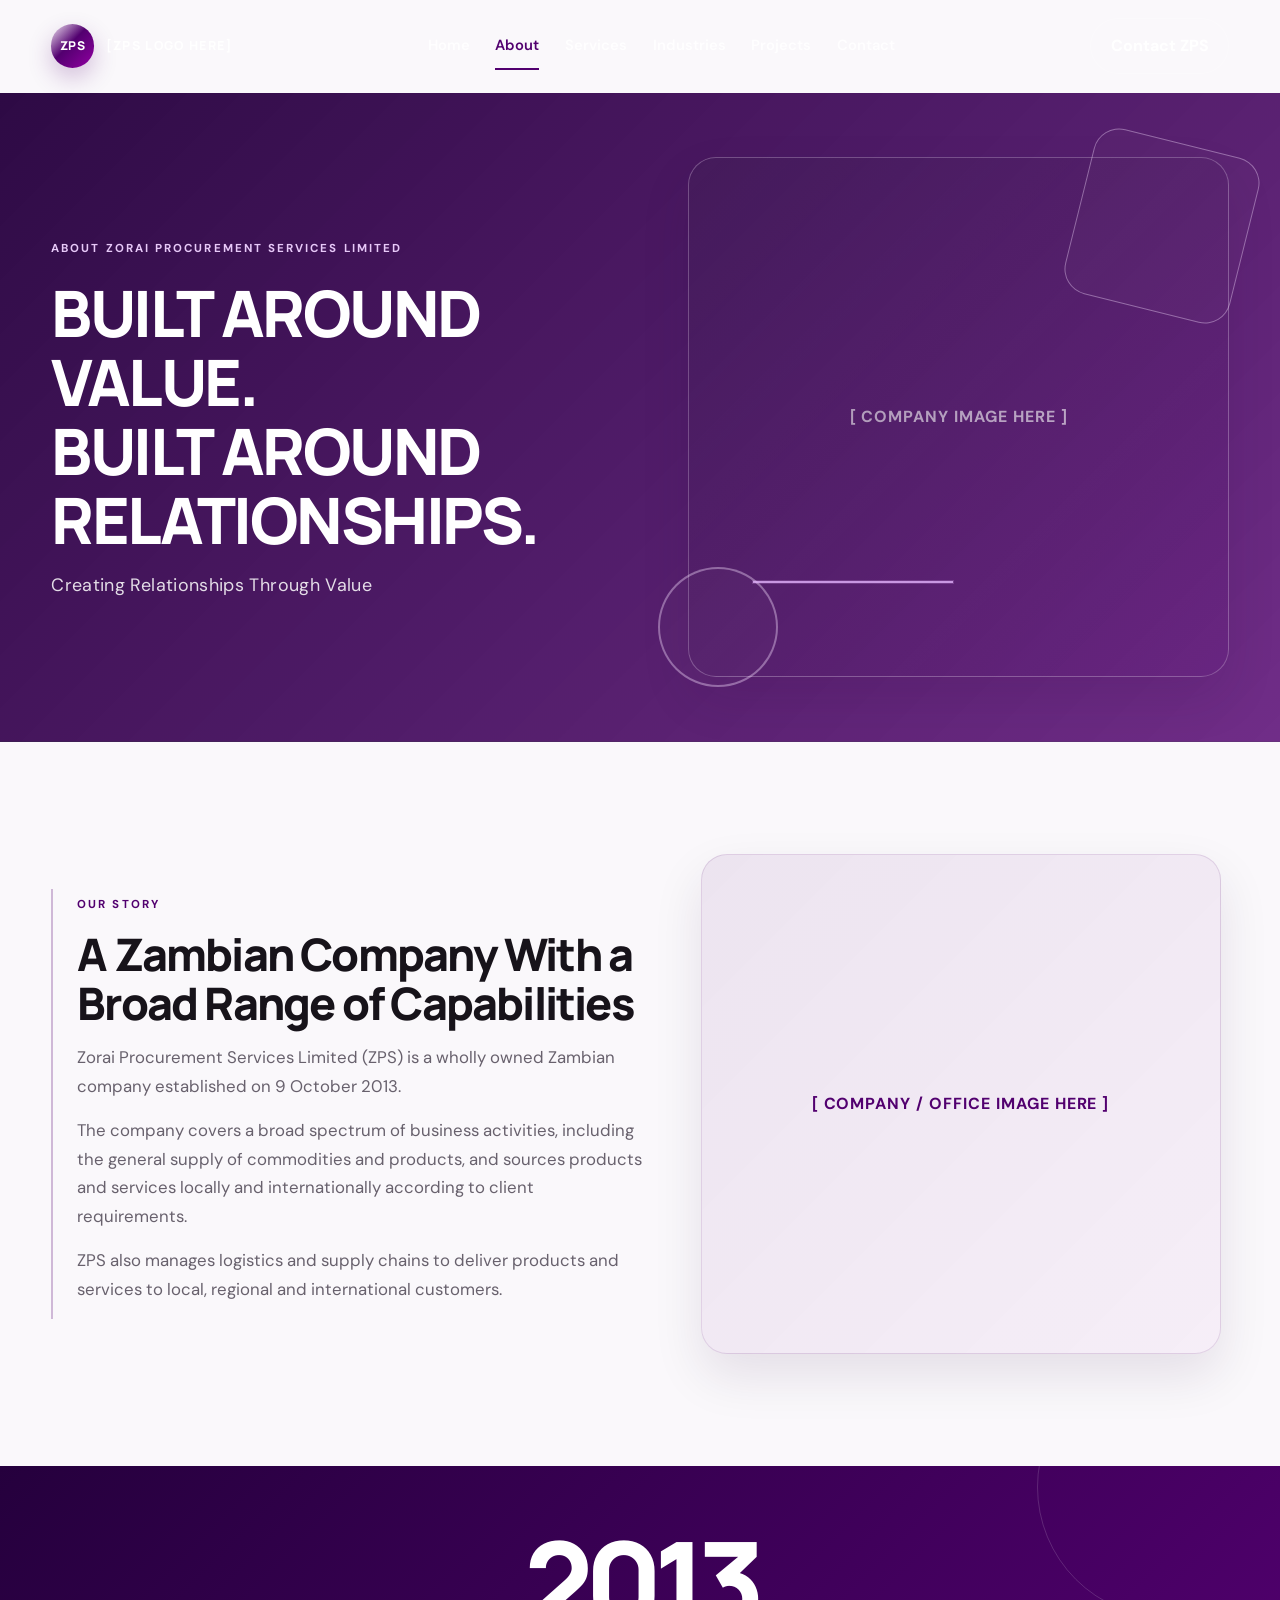
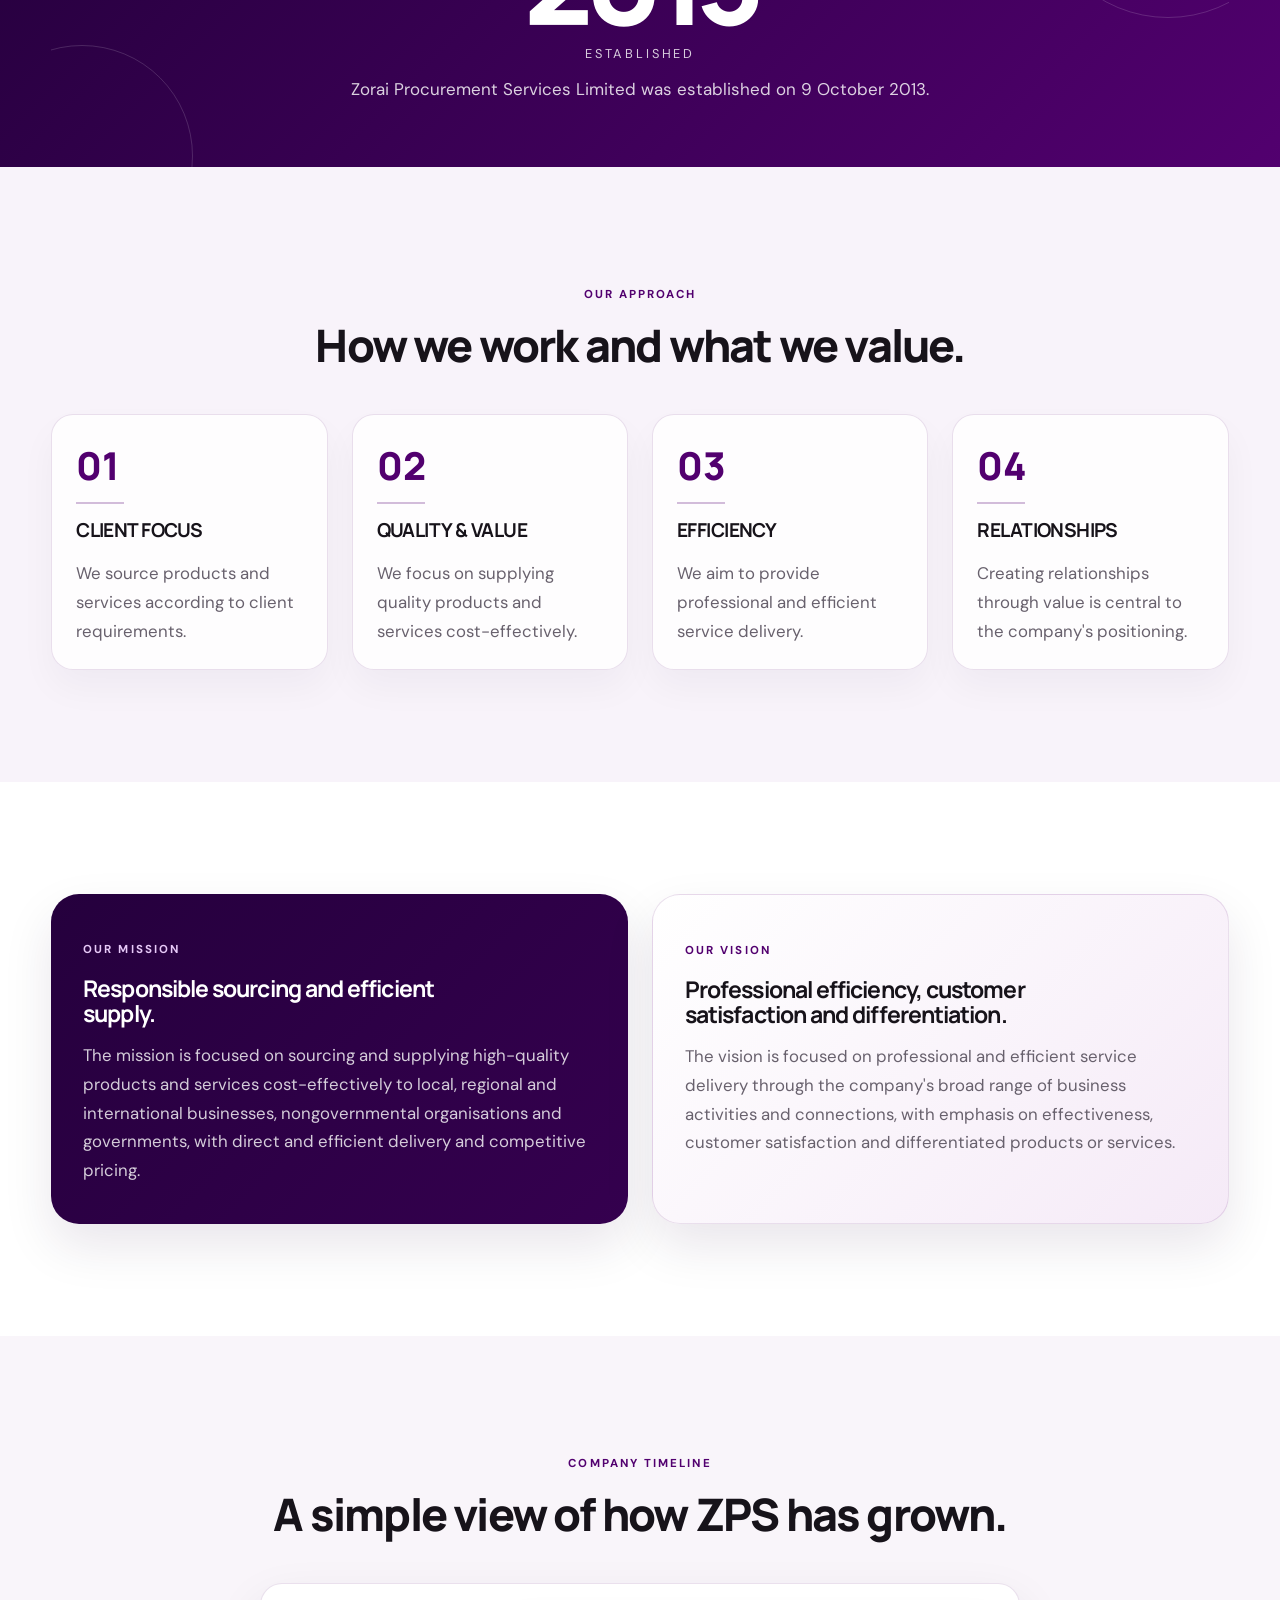
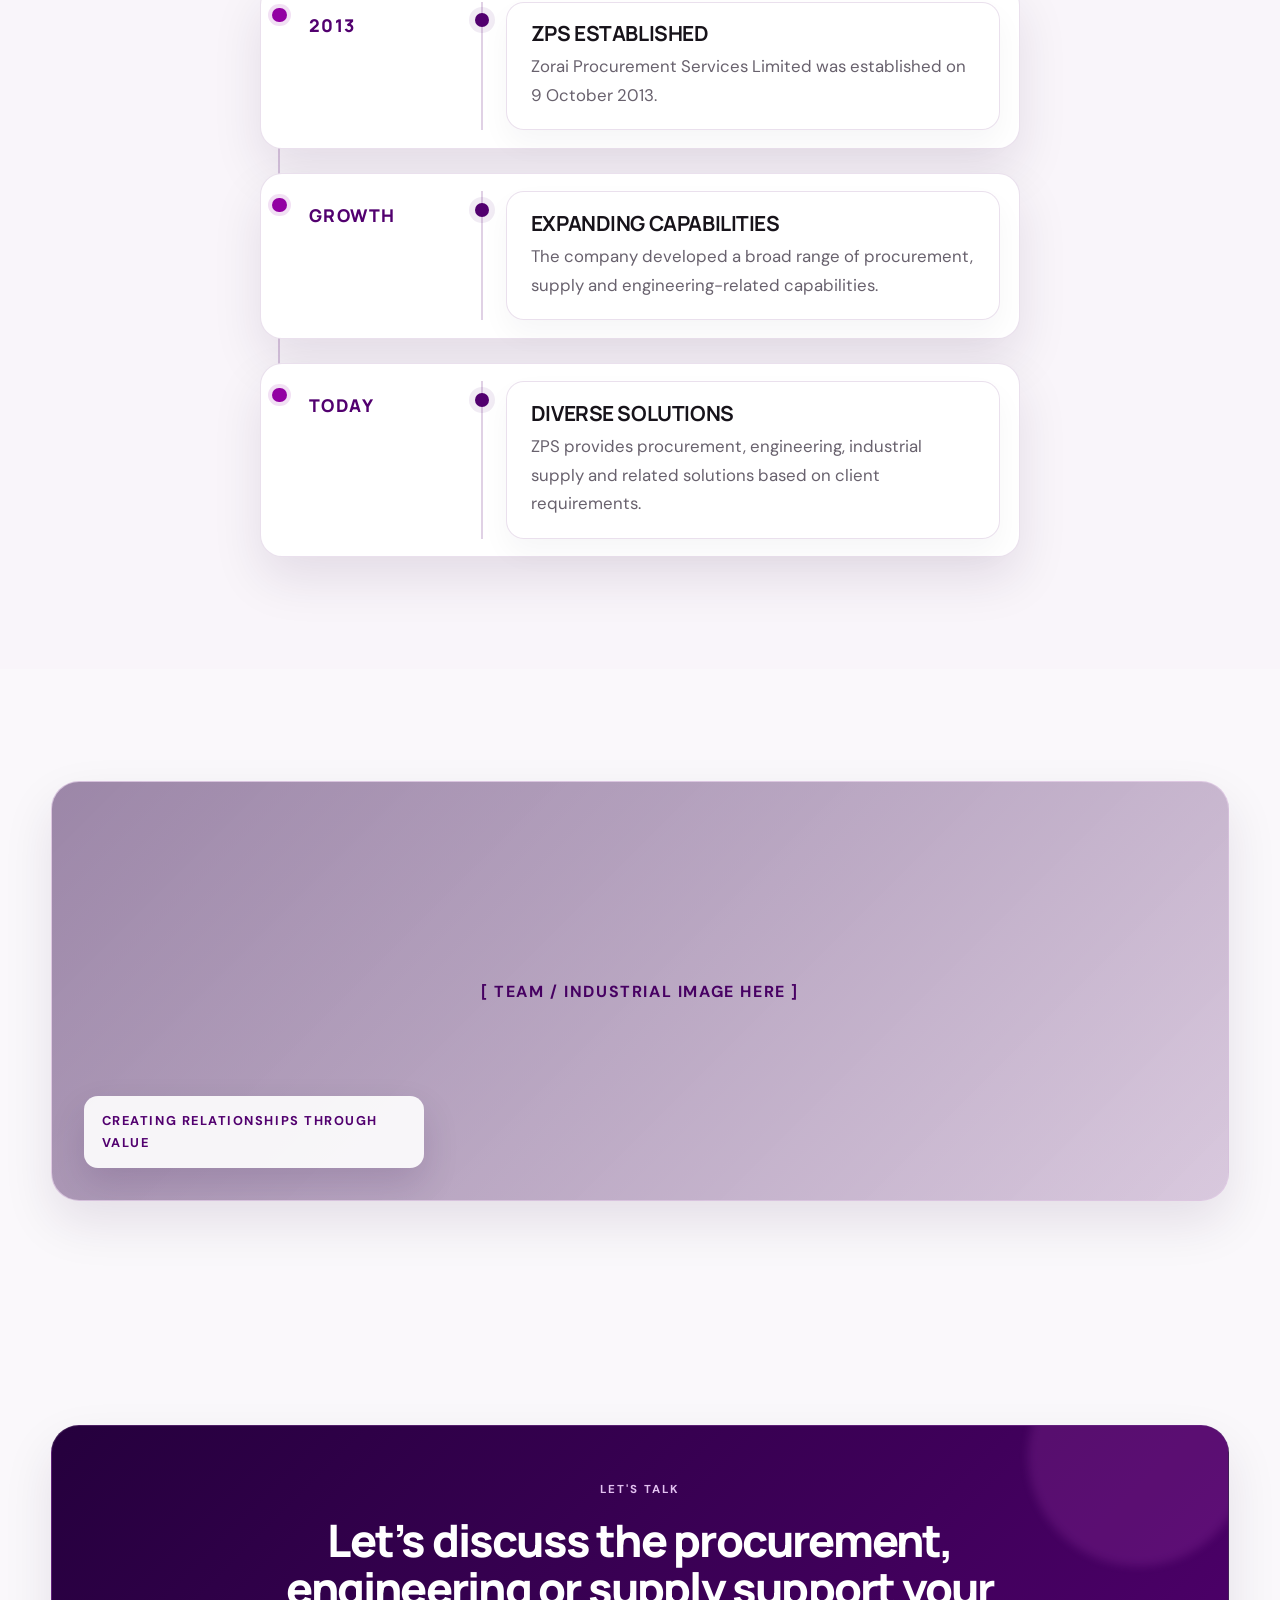
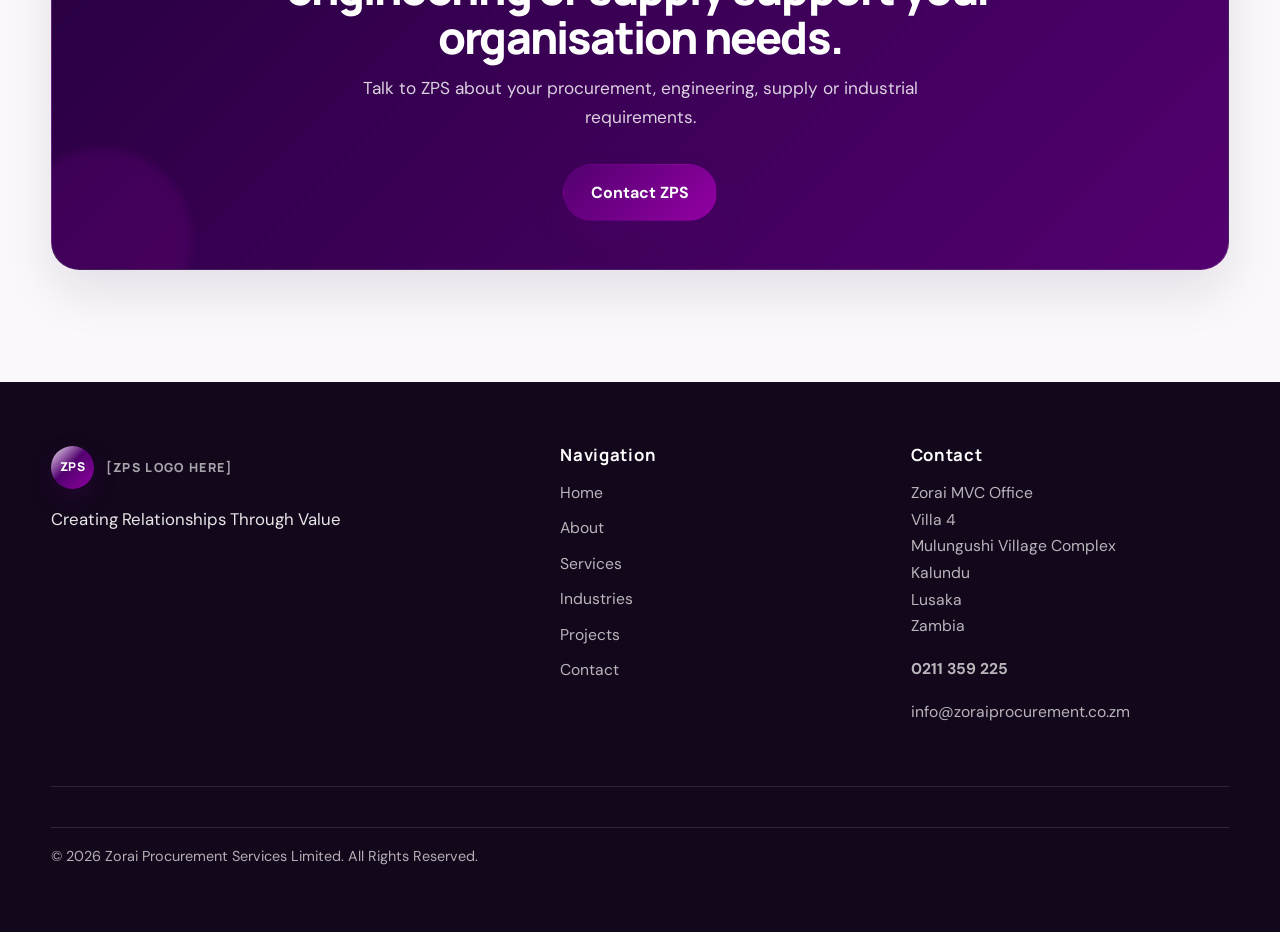
==== commit 84d34aa5: "Add files via upload" ====
--- a/about.html
+++ b/about.html
@@ -7,7 +7,7 @@
     <meta name="description" content="About Zorai Procurement Services Limited, a Zambian company established in 2013 providing procurement, supply, engineering and industrial solutions.">
     <link rel="preconnect" href="https://fonts.googleapis.com">
     <link rel="preconnect" href="https://fonts.gstatic.com" crossorigin>
-    <link href="https://fonts.googleapis.com/css2?family=Inter:wght@400;500;600;700;800&family=Poppins:wght@500;600;700;800&display=swap" rel="stylesheet">
+    <link href="https://fonts.googleapis.com/css2?family=DM+Sans:wght@400;500;600;700&family=Manrope:wght@500;600;700;800&display=swap" rel="stylesheet">
     <link rel="stylesheet" href="css/style.css">
     <script src="js/main.js" defer></script>
     <script src="js/navigation.js" defer></script>
@@ -16,16 +16,16 @@
 <body>
     <header class="site-header" id="header">
         <div class="nav-container">
-            <a href="index.html" class="logo">
+            <a href="index.html" class="logo" aria-label="ZPS home">
                 <span class="logo-mark">ZPS</span>
-                <span>[ZPS LOGO HERE]</span>
+                <span class="logo-text">[ZPS LOGO HERE]</span>
             </a>
 
-            <button class="mobile-toggle" aria-label="Toggle menu">
+            <button class="mobile-toggle" aria-label="Toggle menu" aria-controls="main-navigation" aria-expanded="false" type="button">
                 <span class="hamburger"></span>
             </button>
 
-            <nav class="main-nav" aria-label="Main navigation">
+            <nav class="main-nav" id="main-navigation" aria-label="Main menu">
                 <ul>
                     <li><a href="index.html">Home</a></li>
                     <li><a href="about.html" class="active">About</a></li>
@@ -35,95 +35,165 @@
                     <li><a href="contact.html">Contact</a></li>
                 </ul>
             </nav>
+
+            <a href="contact.html" class="btn btn-header">Contact ZPS</a>
         </div>
     </header>
 
     <main>
-        <section class="page-header">
-            <div class="container text-center reveal">
-                <span class="eyebrow">About Zorai Procurement Services Limited</span>
-                <h1>Creating Relationships Through Value</h1>
-            </div>
-        </section>
-
-        <section class="section">
-            <div class="container">
-                <div class="split-layout">
-                    <div class="split-image reveal">
-                        <div class="image-placeholder portrait">[COMPANY IMAGE HERE]</div>
-                    </div>
-
-                    <div class="split-content reveal">
-                        <span class="eyebrow">Company Story</span>
-                        <h2>Established to deliver dependable sourcing and supply support</h2>
-                        <p>Zorai Procurement Services Limited is a wholly owned Zambian company established on 9 October 2013 and registered with the Registrar of Companies.</p>
-                        <p>The company covers a broad spectrum of business activities, including general supply of commodities, military apparel, white goods, diesel and petrol, tyres, food rations and commodities for import and export.</p>
-                        <p>ZPS sources products and services locally and internationally according to client requirements and manages logistics and supply chains to support effective delivery.</p>
-                    </div>
-                </div>
-            </div>
-        </section>
-
-        <section class="section bg-light">
-            <div class="container">
-                <div class="mission-grid reveal">
-                    <article class="mission-card primary">
-                        <span class="eyebrow">Our Mission</span>
-                        <h3>Effective sourcing for competitive value</h3>
-                        <p>ZPS aims to source and supply high-quality products and services cost-effectively to local, regional and international businesses, nongovernmental organisations and governments. The company focuses on direct and efficient delivery while maintaining pricing that remains competitive.</p>
-                    </article>
-
-                    <article class="mission-card">
-                        <span class="eyebrow">Our Vision</span>
-                        <h3>Professional, efficient and customer-focused service</h3>
-                        <p>ZPS aims to provide professional and efficient service delivery through its broad range of business activities and connections, with a focus on effectiveness, customer satisfaction and differentiated products or services.</p>
-                    </article>
-                </div>
-            </div>
-        </section>
-
-        <section class="section">
-            <div class="container">
-                <div class="section-header text-center reveal">
-                    <span class="eyebrow">Our Approach</span>
-                    <h2>How we work with clients</h2>
-                </div>
-
-                <ul class="value-list reveal">
-                    <li>Client-focused service</li>
-                    <li>Value creation</li>
-                    <li>Efficient delivery</li>
-                    <li>Quality products</li>
-                    <li>Cost effectiveness</li>
-                    <li>Strong relationships</li>
-                </ul>
-            </div>
-        </section>
-
-        <section class="section bg-light">
-            <div class="container">
-                <div class="section-header text-center reveal">
-                    <span class="eyebrow">Company Timeline</span>
-                    <h2>A simple view of our growth</h2>
-                </div>
-
-                <div class="timeline reveal">
-                    <div class="timeline-item">
-                        <span class="timeline-year">2013</span>
-                        <h3>ZPS Established</h3>
-                        <p>Zorai Procurement Services Limited was established on 9 October 2013.</p>
-                    </div>
-
-                    <div class="timeline-item">
-                        <span class="timeline-year">Growth</span>
-                        <h3>Expanding Supply Capabilities</h3>
-                        <p>The company expanded its range of products, services and business networks.</p>
-                    </div>
-
-                    <div class="timeline-item">
-                        <span class="timeline-year">Today</span>
-                        <h3>Diverse Procurement &amp; Engineering Solutions</h3>
-                        <p>ZPS serves a broad range of customer requirements across procurement, supply, engineering and industrial services.</p>
+        <section class="about-hero page-hero">
+            <div class="container about-hero-inner">
+                <div class="about-copy reveal">
+                    <span class="eyebrow">ABOUT ZORAI PROCUREMENT SERVICES LIMITED</span>
+                    <h1>BUILT AROUND VALUE.<br>BUILT AROUND RELATIONSHIPS.</h1>
+                    <p class="hero-tag">Creating Relationships Through Value</p>
+                </div>
+
+                <div class="about-image-wrap reveal reveal-image">
+                    <div class="about-visual" aria-label="Company image placeholder">[ COMPANY IMAGE HERE ]</div>
+                    <span class="shape shape-one"></span>
+                    <span class="shape shape-two"></span>
+                    <span class="shape shape-three"></span>
+                </div>
+            </div>
+        </section>
+
+        <section class="section story-section">
+            <div class="container story-layout">
+                <div class="story-copy reveal reveal-left">
+                    <span class="eyebrow eyebrow-dark">OUR STORY</span>
+                    <h2>A Zambian Company With a Broad Range of Capabilities</h2>
+                    <p>Zorai Procurement Services Limited (ZPS) is a wholly owned Zambian company established on 9 October 2013.</p>
+                    <p>The company covers a broad spectrum of business activities, including the general supply of commodities and products, and sources products and services locally and internationally according to client requirements.</p>
+                    <p>ZPS also manages logistics and supply chains to deliver products and services to local, regional and international customers.</p>
+                </div>
+
+                <div class="story-media reveal reveal-right">
+                    <div class="story-image" aria-label="Company office image placeholder">[ COMPANY / OFFICE IMAGE HERE ]</div>
+                </div>
+            </div>
+        </section>
+
+        <section class="section fact-section">
+            <div class="container">
+                <div class="fact-block reveal reveal-image">
+                    <span class="fact-number">2013</span>
+                    <span class="fact-label">ESTABLISHED</span>
+                    <p>Zorai Procurement Services Limited was established on 9 October 2013.</p>
+                </div>
+            </div>
+        </section>
+
+        <section class="section approach-section">
+            <div class="container">
+                <div class="section-header section-header-center reveal">
+                    <span class="eyebrow eyebrow-dark">OUR APPROACH</span>
+                    <h2>How we work and what we value.</h2>
+                </div>
+
+                <div class="approach-grid">
+                    <article class="approach-item reveal">
+                        <span class="approach-number">01</span>
+                        <div class="approach-line"></div>
+                        <h3>CLIENT FOCUS</h3>
+                        <p>We source products and services according to client requirements.</p>
+                    </article>
+
+                    <article class="approach-item reveal">
+                        <span class="approach-number">02</span>
+                        <div class="approach-line"></div>
+                        <h3>QUALITY &amp; VALUE</h3>
+                        <p>We focus on supplying quality products and services cost-effectively.</p>
+                    </article>
+
+                    <article class="approach-item reveal">
+                        <span class="approach-number">03</span>
+                        <div class="approach-line"></div>
+                        <h3>EFFICIENCY</h3>
+                        <p>We aim to provide professional and efficient service delivery.</p>
+                    </article>
+
+                    <article class="approach-item reveal">
+                        <span class="approach-number">04</span>
+                        <div class="approach-line"></div>
+                        <h3>RELATIONSHIPS</h3>
+                        <p>Creating relationships through value is central to the company's positioning.</p>
+                    </article>
+                </div>
+            </div>
+        </section>
+
+        <section class="section mission-vision-section">
+            <div class="container mission-grid">
+                <article class="mission-panel reveal reveal-left">
+                    <span class="eyebrow">OUR MISSION</span>
+                    <h3>Responsible sourcing and efficient supply.</h3>
+                    <p>The mission is focused on sourcing and supplying high-quality products and services cost-effectively to local, regional and international businesses, nongovernmental organisations and governments, with direct and efficient delivery and competitive pricing.</p>
+                </article>
+
+                <article class="mission-panel mission-panel-alt reveal reveal-right">
+                    <span class="eyebrow">OUR VISION</span>
+                    <h3>Professional efficiency, customer satisfaction and differentiation.</h3>
+                    <p>The vision is focused on professional and efficient service delivery through the company's broad range of business activities and connections, with emphasis on effectiveness, customer satisfaction and differentiated products or services.</p>
+                </article>
+            </div>
+        </section>
+
+        <section class="section timeline-section">
+            <div class="container">
+                <div class="section-header section-header-center reveal">
+                    <span class="eyebrow eyebrow-dark">COMPANY TIMELINE</span>
+                    <h2>A simple view of how ZPS has grown.</h2>
+                </div>
+
+                <div class="timeline">
+                    <div class="timeline-item reveal reveal-left">
+                        <span class="timeline-label">2013</span>
+                        <div class="timeline-line"></div>
+                        <div class="timeline-copy">
+                            <h3>ZPS ESTABLISHED</h3>
+                            <p>Zorai Procurement Services Limited was established on 9 October 2013.</p>
+                        </div>
+                    </div>
+
+                    <div class="timeline-item reveal">
+                        <span class="timeline-label">GROWTH</span>
+                        <div class="timeline-line"></div>
+                        <div class="timeline-copy">
+                            <h3>EXPANDING CAPABILITIES</h3>
+                            <p>The company developed a broad range of procurement, supply and engineering-related capabilities.</p>
+                        </div>
+                    </div>
+
+                    <div class="timeline-item reveal reveal-right">
+                        <span class="timeline-label">TODAY</span>
+                        <div class="timeline-line"></div>
+                        <div class="timeline-copy">
+                            <h3>DIVERSE SOLUTIONS</h3>
+                            <p>ZPS provides procurement, engineering, industrial supply and related solutions based on client requirements.</p>
+                        </div>
+                    </div>
+                </div>
+            </div>
+        </section>
+
+        <section class="section image-band-section">
+            <div class="container">
+                <div class="about-image-band reveal reveal-image" aria-label="Team or industrial image placeholder">
+                    [ TEAM / INDUSTRIAL IMAGE HERE ]
+                    <div class="image-band-overlay">CREATING RELATIONSHIPS THROUGH VALUE</div>
+                </div>
+            </div>
+        </section>
+
+        <section class="section cta-section">
+            <div class="container">
+                <div class="cta-panel reveal">
+                    <span class="eyebrow">LET'S TALK</span>
+                    <h2>Let’s discuss the procurement, engineering or supply support your organisation needs.</h2>
+                    <p>Talk to ZPS about your procurement, engineering, supply or industrial requirements.</p>
+                    <div class="cta-row center-row">
+                        <a href="contact.html" class="btn btn-primary">Contact ZPS</a>
                     </div>
                 </div>
             </div>
@@ -133,17 +203,16 @@
     <footer class="site-footer">
         <div class="container">
             <div class="footer-grid">
+                <div class="footer-col footer-brand">
+                    <a href="index.html" class="logo footer-logo" aria-label="ZPS home">
+                        <span class="logo-mark">ZPS</span>
+                        <span class="logo-text">[ZPS LOGO HERE]</span>
+                    </a>
+                    <p class="brand-tag">Creating Relationships Through Value</p>
+                </div>
+
                 <div class="footer-col">
-                    <a href="index.html" class="logo-footer">
-                        <span class="logo-mark">ZPS</span>
-                        <span>[ZPS LOGO HERE]</span>
-                    </a>
-                    <p>Creating Relationships Through Value</p>
-                    <p>Zorai Procurement Services Limited provides procurement, supply, engineering and industrial solutions based on client requirements.</p>
-                </div>
-
-                <div class="footer-col">
-                    <h4>Quick Links</h4>
+                    <h4>Navigation</h4>
                     <ul class="footer-links">
                         <li><a href="index.html">Home</a></li>
                         <li><a href="about.html">About</a></li>
@@ -156,9 +225,9 @@
 
                 <div class="footer-col">
                     <h4>Contact</h4>
-                    <p>Zorai MVC Office<br>Villa 4, Mulungushi Village Complex<br>Kalundu, Lusaka</p>
-                    <p><strong>0211 359 225</strong></p>
-                    <p><a href="mailto:info@zpszambia.com">info@zpszambia.com</a></p>
+                    <p>Zorai MVC Office<br>Villa 4<br>Mulungushi Village Complex<br>Kalundu<br>Lusaka<br>Zambia</p>
+                    <p class="footer-phone">0211 359 225</p>
+                    <p><a href="mailto:info@zoraiprocurement.co.zm">info@zoraiprocurement.co.zm</a></p>
                 </div>
             </div>
 
--- a/css/style.css
+++ b/css/style.css
@@ -1,6 +1,3 @@
-/* =========================================
-   ZPS CORPORATE DESIGN SYSTEM
-========================================= */
 :root {
     --deep-purple: #25003D;
     --dark-purple: #35004F;
@@ -8,19 +5,19 @@
     --rich-purple: #72008F;
     --magenta-purple: #9300A3;
     --soft-purple: #B64CC2;
-    --very-light-purple: #F5EAF7;
+    --light-purple: #F5EAF7;
+    --off-white: #FAF8FB;
     --white: #FFFFFF;
-    --light-gray: #F7F7F8;
     --dark-text: #17131A;
-    --muted: #5D5864;
-    --border: rgba(82, 0, 111, 0.15);
-    --shadow: 0 16px 40px rgba(37, 0, 61, 0.08);
-    --radius: 18px;
-    --radius-sm: 12px;
-    --header-height: 88px;
-    --content-width: 1200px;
-    --heading-font: 'Poppins', sans-serif;
-    --body-font: 'Inter', sans-serif;
+    --muted-text: #68616D;
+    --border: rgba(82, 0, 111, 0.12);
+    --shadow: 0 22px 50px rgba(37, 0, 61, 0.10);
+    --radius: 22px;
+    --radius-sm: 14px;
+    --content-width: 1280px;
+    --header-height: 92px;
+    --heading-font: 'Manrope', sans-serif;
+    --body-font: 'DM Sans', sans-serif;
 }
 
 * {
@@ -35,10 +32,19 @@
 
 body {
     font-family: var(--body-font);
+    background: var(--off-white);
     color: var(--dark-text);
     line-height: 1.7;
-    background: var(--white);
     overflow-x: hidden;
+}
+
+body.menu-open {
+    overflow: hidden;
+}
+
+section[id],
+[id].page-hero {
+    scroll-margin-top: calc(var(--header-height) + 110px);
 }
 
 a {
@@ -48,8 +54,8 @@
 }
 
 img {
+    display: block;
     max-width: 100%;
-    display: block;
 }
 
 button,
@@ -61,16 +67,36 @@
 
 h1, h2, h3, h4, h5 {
     font-family: var(--heading-font);
+    color: var(--dark-text);
+    line-height: 1.08;
+    letter-spacing: -0.04em;
+    margin: 0;
+}
+
+h1 {
+    font-size: clamp(3rem, 5vw, 5rem);
+    font-weight: 800;
+}
+
+h2 {
+    font-size: clamp(2.2rem, 3.5vw, 3.5rem);
+    font-weight: 800;
+}
+
+h3 {
+    font-size: clamp(1.2rem, 1.8vw, 1.6rem);
     font-weight: 700;
-    line-height: 1.2;
-    color: var(--dark-text);
-}
-
-h1 { font-size: clamp(2.5rem, 5vw, 4.3rem); }
-h2 { font-size: clamp(2rem, 3vw, 3rem); }
-h3 { font-size: clamp(1.2rem, 2vw, 1.8rem); }
-
-p { margin-bottom: 1rem; }
+}
+
+p {
+    margin: 0 0 1rem;
+    color: var(--muted-text);
+    font-size: 1.05rem;
+}
+
+main {
+    min-height: 60vh;
+}
 
 .container {
     width: min(92%, var(--content-width));
@@ -78,48 +104,48 @@
 }
 
 .section {
-    padding: 5.5rem 0;
+    padding: 7rem 0;
 }
 
 .section-header {
-    margin-bottom: 2.5rem;
-}
+    margin-bottom: 2.8rem;
+    max-width: 820px;
+}
+
+.section-header-center {
+    text-align: center;
+    margin-left: auto;
+    margin-right: auto;
+}
+
+.section-header-light h2,
+.section-header-light .eyebrow { color: var(--white); }
 
 .eyebrow {
     display: inline-block;
-    font-size: 0.78rem;
+    margin-bottom: 1rem;
+    font-size: 0.72rem;
+    color: var(--soft-purple);
     letter-spacing: 0.18em;
+    font-weight: 700;
     text-transform: uppercase;
-    font-weight: 700;
-    color: var(--soft-purple);
-    margin-bottom: 0.8rem;
-}
-
-.lead-text {
-    color: var(--muted);
-    font-size: 1.08rem;
-    max-width: 760px;
-    margin: 0 auto;
-}
-
-.text-center { text-align: center; }
-.text-light { color: var(--white); }
-.text-muted { color: var(--muted); }
-.bg-light { background: var(--very-light-purple); }
-.bg-strong { background: var(--deep-purple); }
-.bg-soft { background: rgba(181, 76, 194, 0.06); }
+}
+
+.eyebrow-dark {
+    color: var(--primary-purple);
+}
 
 .btn {
     display: inline-flex;
     align-items: center;
     justify-content: center;
-    padding: 0.9rem 1.6rem;
+    gap: 0.5rem;
+    min-height: 52px;
+    padding: 0.85rem 1.7rem;
     border-radius: 999px;
-    font-weight: 600;
-    letter-spacing: 0.02em;
+    font-weight: 700;
     border: 1px solid transparent;
-    transition: all 0.25s ease;
-    cursor: pointer;
+    transition: transform 0.25s ease, box-shadow 0.25s ease, background 0.25s ease, border-color 0.25s ease;
 }
 
 .btn:hover {
@@ -129,108 +155,95 @@
 .btn-primary {
     background: linear-gradient(135deg, var(--primary-purple), var(--magenta-purple));
     color: var(--white);
-    box-shadow: 0 10px 24px rgba(82, 0, 111, 0.22);
+    box-shadow: 0 16px 26px rgba(82, 0, 111, 0.22);
 }
 
 .btn-primary:hover {
-    background: linear-gradient(135deg, var(--rich-purple), var(--soft-purple));
+    box-shadow: 0 16px 32px rgba(82, 0, 111, 0.28);
 }
 
 .btn-secondary {
-    background: transparent;
-    border-color: rgba(255,255,255,0.45);
+    background: rgba(255, 255, 255, 0.06);
+    border-color: rgba(255, 255, 255, 0.3);
     color: var(--white);
 }
 
 .btn-secondary:hover {
-    background: rgba(255,255,255,0.08);
+    background: rgba(255, 255, 255, 0.12);
 }
 
 .btn-light {
     background: var(--white);
     color: var(--primary-purple);
-    border-color: rgba(82, 0, 111, 0.15);
+    border-color: rgba(82, 0, 111, 0.12);
 }
 
 .btn-light:hover {
-    background: var(--very-light-purple);
+    background: var(--light-purple);
+}
+
+.btn-header {
+    background: rgba(255, 255, 255, 0.06);
+    color: var(--white);
+    border-color: rgba(255, 255, 255, 0.22);
+    min-height: 46px;
+    padding-inline: 1.2rem;
+}
+
+.site-header.scrolled .btn-header {
+    background: linear-gradient(135deg, var(--primary-purple), var(--magenta-purple));
+    border-color: transparent;
+    color: var(--white);
 }
 
 .logo {
     display: inline-flex;
     align-items: center;
+    gap: 0.75rem;
     font-family: var(--heading-font);
-    font-weight: 700;
+    font-weight: 800;
     letter-spacing: 0.04em;
-    color: var(--dark-text);
-    font-size: 1.15rem;
+    color: var(--white);
 }
 
 .logo-mark {
     display: inline-flex;
     align-items: center;
     justify-content: center;
-    width: 2.5rem;
-    height: 2.5rem;
+    width: 2.7rem;
+    height: 2.7rem;
     border-radius: 50%;
-    background: linear-gradient(135deg, var(--deep-purple), var(--rich-purple));
-    color: var(--white);
-    font-size: 0.8rem;
-    margin-right: 0.7rem;
-    box-shadow: 0 8px 20px rgba(82, 0, 111, 0.2);
-}
-
-.image-placeholder {
-    display: flex;
-    align-items: center;
-    justify-content: center;
-    min-height: 220px;
-    padding: 1.25rem;
-    border-radius: var(--radius);
-    border: 1.5px dashed rgba(114, 0, 143, 0.45);
-    background: linear-gradient(135deg, rgba(82, 0, 111, 0.08), rgba(147, 0, 163, 0.04));
-    color: var(--primary-purple);
-    text-align: center;
-    font-weight: 600;
-    line-height: 1.5;
-    box-shadow: inset 0 0 0 1px rgba(255,255,255,0.5);
-}
-
-.image-placeholder.hero {
-    min-height: 540px;
-}
-
-.image-placeholder.square {
-    aspect-ratio: 1 / 1;
-    min-height: 0;
-}
-
-.image-placeholder.portrait {
-    aspect-ratio: 4 / 5;
-    min-height: 0;
-}
-
-.image-placeholder.landscape {
-    aspect-ratio: 16 / 10;
-    min-height: 0;
-}
-
-.image-placeholder.map {
-    min-height: 320px;
+    background: linear-gradient(135deg, #f5eaf7, #52006f 45%, #9300a3);
+    color: var(--white);
+    font-size: 0.76rem;
+    box-shadow: 0 10px 24px rgba(82, 0, 111, 0.24);
+}
+
+.site-header.scrolled .logo {
+    color: var(--dark-text);
+}
+
+.logo-text {
+    font-size: 0.78rem;
+    letter-spacing: 0.11em;
+    text-transform: uppercase;
+    opacity: 0.9;
 }
 
 .site-header {
     position: sticky;
     top: 0;
     z-index: 1000;
-    background: rgba(255,255,255,0.92);
-    backdrop-filter: blur(10px);
-    border-bottom: 1px solid var(--border);
-    transition: all 0.25s ease;
+    transition: background 0.35s ease, box-shadow 0.35s ease, border-color 0.35s ease;
+    background: transparent;
+    border-bottom: 1px solid transparent;
 }
 
 .site-header.scrolled {
-    box-shadow: 0 8px 24px rgba(37, 0, 61, 0.08);
+    background: rgba(250, 248, 251, 0.96);
+    backdrop-filter: blur(12px);
+    border-bottom-color: var(--border);
+    box-shadow: 0 18px 40px rgba(37, 0, 61, 0.08);
 }
 
 .nav-container {
@@ -243,19 +256,2415 @@
     gap: 1rem;
 }
 
+.main-nav {
+    display: flex;
+    align-items: center;
+    justify-content: center;
+    flex: 1;
+}
+
 .main-nav ul {
     list-style: none;
     display: flex;
     align-items: center;
+    gap: 1.6rem;
+}
+
+.main-nav a {
+    position: relative;
+    display: inline-block;
+    padding: 0.5rem 0;
+    font-size: 0.92rem;
+    font-weight: 600;
+    color: rgba(255,255,255,0.85);
+}
+
+.main-nav a::after {
+    content: "";
+    position: absolute;
+    left: 0;
+    bottom: -0.15rem;
+    width: 0;
+    height: 2px;
+    background: var(--white);
+    transition: width 0.22s ease;
+}
+
+.main-nav a:hover,
+.main-nav a.active {
+    color: var(--white);
+}
+
+.site-header.scrolled .main-nav a {
+    color: var(--dark-text);
+}
+
+.site-header.scrolled .main-nav a::after {
+    background: var(--primary-purple);
+}
+
+.site-header.scrolled .main-nav a:hover,
+.site-header.scrolled .main-nav a.active {
+    color: var(--primary-purple);
+}
+
+.hero {
+    position: relative;
+    background: linear-gradient(135deg, rgba(37, 0, 61, 0.96), rgba(82, 0, 111, 0.92));
+    overflow: hidden;
+    border-bottom: 1px solid rgba(255,255,255,0.08);
+}
+
+.hero::before {
+    content: "";
+    position: absolute;
+    inset: 0;
+    background: linear-gradient(180deg, rgba(37,0,61,0.3), rgba(37,0,61,0.72));
+}
+
+.hero-inner {
+    position: relative;
+    z-index: 1;
+    display: grid;
+    grid-template-columns: 1.1fr 0.9fr;
+    align-items: center;
+    gap: 2.5rem;
+    min-height: 720px;
+    padding: 3rem 0 5rem;
+}
+
+.hero-copy {
+    max-width: 620px;
+    color: var(--white);
+    position: relative;
+    z-index: 1;
+}
+
+.hero-copy .eyebrow {
+    color: #e7ccef;
+}
+
+.hero-copy h1 {
+    color: var(--white);
+    margin: 0 0 1rem;
+}
+
+.hero-subtitle {
+    font-family: var(--heading-font);
+    font-size: clamp(1.2rem, 1.8vw, 1.65rem);
+    color: rgba(255,255,255,0.88);
+    font-weight: 700;
+    letter-spacing: -0.03em;
+}
+
+.hero-copy p {
+    color: rgba(255,255,255,0.82);
+    font-size: 1.06rem;
+    max-width: 560px;
+}
+
+.hero-actions {
+    display: flex;
+    flex-wrap: wrap;
+    gap: 1rem;
+    margin-top: 2rem;
+}
+
+.hero-media {
+    position: relative;
+    z-index: 1;
+}
+
+.hero-visual {
+    position: relative;
+    min-height: 560px;
+    border: 1px solid rgba(255,255,255,0.14);
+    border-radius: 26px;
+    background:
+        linear-gradient(135deg, rgba(255,255,255,0.07), rgba(255,255,255,0.02)),
+        linear-gradient(130deg, rgba(147, 0, 163, 0.24), rgba(82,0,111,0.16));
+    box-shadow: 0 24px 60px rgba(0,0,0,0.25);
+    overflow: hidden;
+    transform: translateY(28px);
+    opacity: 0;
+    animation: heroReveal 1s cubic-bezier(.2,.8,.2,1) .55s forwards;
+}
+
+.visual-panel {
+    position: absolute;
+    border-radius: 18px;
+    border: 1px solid rgba(255,255,255,0.12);
+    background: linear-gradient(135deg, rgba(255,255,255,0.08), rgba(255,255,255,0.01));
+}
+
+.visual-panel-top {
+    top: 8%;
+    right: 12%;
+    width: 52%;
+    height: 38%;
+    transform: rotate(-8deg);
+}
+
+.visual-panel-bottom {
+    left: 9%;
+    bottom: 9%;
+    width: 50%;
+    height: 35%;
+    transform: rotate(10deg);
+}
+
+.visual-badge {
+    position: absolute;
+    inset: auto 50% 26px 50%;
+    transform: translateX(-50%);
+    width: min(74%, 320px);
+    min-height: 160px;
+    display: flex;
+    align-items: center;
+    justify-content: center;
+    padding: 1.2rem;
+    border: 1px dashed rgba(255,255,255,0.4);
+    border-radius: 18px;
+    background: rgba(255,255,255,0.04);
+    color: rgba(255,255,255,0.8);
+    font-weight: 700;
+    letter-spacing: 0.08em;
+    text-transform: uppercase;
+    text-align: center;
+}
+
+.hero-glow {
+    position: absolute;
+    border-radius: 50%;
+    filter: blur(25px);
+    opacity: 0.5;
+    z-index: 0;
+}
+
+.hero-glow-one {
+    width: 440px;
+    height: 440px;
+    top: -90px;
+    right: -80px;
+    background: rgba(182, 76, 194, 0.4);
+}
+
+.hero-glow-two {
+    width: 360px;
+    height: 360px;
+    bottom: -60px;
+    left: -60px;
+    background: rgba(147, 0, 163, 0.28);
+}
+
+.orb {
+    position: absolute;
+    display: block;
+    border-radius: 50%;
+    border: 1px solid rgba(255,255,255,0.18);
+}
+
+.orb-one {
+    width: 110px;
+    height: 110px;
+    right: 4%;
+    top: 8%;
+    background: rgba(255,255,255,0.05);
+}
+
+.orb-two {
+    width: 140px;
+    height: 140px;
+    left: 4%;
+    bottom: 10%;
+    background: rgba(182, 76, 194, 0.08);
+}
+
+.grid-line {
+    position: absolute;
+    display: block;
+    border: 1px solid rgba(255,255,255,0.08);
+    transform: rotate(25deg);
+}
+
+.grid-line-one {
+    width: 160px;
+    height: 160px;
+    right: 0;
+    top: 20%;
+}
+
+.grid-line-two {
+    width: 160px;
+    height: 160px;
+    left: 0;
+    bottom: 15%;
+}
+
+.hero-delay-1,
+.hero-delay-2,
+.hero-delay-3,
+.hero-delay-4,
+.hero-delay-5,
+.hero-delay-6 {
+    opacity: 0;
+    transform: translateY(26px);
+    animation: riseIn 0.8s cubic-bezier(.2,.7,.2,1) forwards;
+}
+
+.hero-delay-1 { animation-delay: 0.15s; }
+.hero-delay-2 { animation-delay: 0.35s; }
+.hero-delay-3 { animation-delay: 0.55s; }
+.hero-delay-4 { animation-delay: 0.75s; }
+.hero-delay-5 { animation-delay: 0.95s; }
+.hero-delay-6 { animation-delay: 1.1s; }
+
+@keyframes riseIn {
+    0% {
+        opacity: 0;
+        transform: translateY(26px);
+    }
+    100% {
+        opacity: 1;
+        transform: translateY(0);
+    }
+}
+
+@keyframes heroReveal {
+    0% {
+        opacity: 0;
+        transform: translateY(36px) scale(0.98);
+    }
+    100% {
+        opacity: 1;
+        transform: translateY(0) scale(1);
+    }
+}
+
+.split-layout {
+    display: grid;
+    grid-template-columns: 1.05fr 0.95fr;
+    gap: 3rem;
+    align-items: center;
+}
+
+.split-content {
+    max-width: 640px;
+}
+
+.split-content h2 {
+    margin-bottom: 1.2rem;
+}
+
+.split-content p {
+    font-size: 1.08rem;
+}
+
+.split-media {
+    position: relative;
+    display: flex;
+    align-items: center;
+    justify-content: center;
+}
+
+.team-visual {
+    width: min(100%, 540px);
+    min-height: 540px;
+    border: 1px solid var(--border);
+    border-radius: 26px;
+    background: linear-gradient(135deg, rgba(82,0,111,0.08), rgba(147,0,163,0.04));
+    color: var(--primary-purple);
+    display: flex;
+    align-items: center;
+    justify-content: center;
+    text-align: center;
+    padding: 1.25rem;
+    font-weight: 700;
+    letter-spacing: 0.04em;
+    text-transform: uppercase;
+    box-shadow: var(--shadow);
+}
+
+.info-box {
+    position: absolute;
+    left: -2rem;
+    bottom: 2rem;
+    display: flex;
+    flex-direction: column;
+    gap: 0.3rem;
+    padding: 1.35rem 1.5rem;
+    background: linear-gradient(135deg, var(--deep-purple), var(--primary-purple));
+    border: 1px solid rgba(255,255,255,0.1);
+    border-radius: 18px;
+    color: var(--white);
+    box-shadow: 0 22px 44px rgba(82, 0, 111, 0.18);
+}
+
+.info-box::before {
+    content: "";
+    position: absolute;
+    left: 1.5rem;
+    top: 0.9rem;
+    width: 32px;
+    height: 2px;
+    background: rgba(255,255,255,0.7);
+}
+
+.year {
+    margin-top: 0.8rem;
+    font-size: clamp(1.8rem, 2vw, 2.3rem);
+    line-height: 1;
+    font-weight: 800;
+    font-family: var(--heading-font);
+}
+
+.label {
+    font-size: 0.72rem;
+    letter-spacing: 0.18em;
+    text-transform: uppercase;
+    color: rgba(255,255,255,0.8);
+}
+
+.services-section {
+    background: rgba(245, 234, 247, 0.6);
+}
+
+.service-list {
+    display: grid;
+    grid-template-columns: repeat(2, minmax(0, 1fr));
+    gap: 1.2rem;
+}
+
+.service-item {
+    display: grid;
+    grid-template-columns: 110px minmax(0, 1fr) 32px;
+    gap: 1.2rem;
+    align-items: center;
+    padding: 1.5rem 1.2rem 1.5rem 1rem;
+    background: rgba(255,255,255,0.82);
+    border: 1px solid var(--border);
+    border-radius: var(--radius);
+    transition: transform 0.25s ease, background 0.25s ease, box-shadow 0.25s ease;
+    box-shadow: 0 10px 30px rgba(37,0,61,0.04);
+}
+
+.service-item:hover {
+    transform: translateY(-4px);
+    background: var(--white);
+    box-shadow: var(--shadow);
+}
+
+.service-index {
+    display: flex;
+    align-items: center;
+    justify-content: flex-start;
+    font-family: var(--heading-font);
+    font-size: clamp(2rem, 2.5vw, 2.5rem);
+    font-weight: 800;
+    line-height: 1;
+    color: rgba(37, 0, 61, 0.38);
+    transition: color 0.25s ease;
+}
+
+.service-copy h3 {
+    margin-bottom: 0.4rem;
+    font-size: clamp(1.05rem, 1.4vw, 1.4rem);
+    letter-spacing: -0.03em;
+}
+
+.service-copy p {
+    margin-bottom: 0;
+    color: var(--muted-text);
+}
+
+.service-arrow {
+    font-size: 1.7rem;
+    color: var(--primary-purple);
+    opacity: 0.72;
+    transform: translateX(0);
+    transition: transform 0.25s ease, opacity 0.25s ease;
+}
+
+.service-item:hover .service-index {
+    color: var(--primary-purple);
+}
+
+.service-item:hover .service-arrow {
+    transform: translateX(6px);
+    opacity: 1;
+}
+
+.supply-section {
+    background: var(--off-white);
+}
+
+.product-grid {
+    display: grid;
+    grid-template-columns: repeat(5, minmax(0, 1fr));
+    gap: 1.2rem;
+}
+
+.product-card {
+    background: var(--white);
+    border: 1px solid var(--border);
+    border-radius: var(--radius);
+    overflow: hidden;
+    box-shadow: 0 16px 36px rgba(37,0,61,0.04);
+    transition: transform 0.25s ease, box-shadow 0.25s ease;
+}
+
+.product-card:hover {
+    transform: translateY(-6px);
+    box-shadow: var(--shadow);
+}
+
+.product-art {
+    position: relative;
+    min-height: 200px;
+    display: flex;
+    align-items: center;
+    justify-content: center;
+    padding: 1rem;
+    color: rgba(255,255,255,0.82);
+    font-weight: 700;
+    letter-spacing: 0.08em;
+    text-transform: uppercase;
+    border-bottom: 1px solid rgba(255,255,255,0.08);
+    background-size: cover;
+    background-position: center;
+    overflow: hidden;
+}
+
+.product-art::before {
+    content: "";
+    position: absolute;
+    inset: 0;
+    background: linear-gradient(135deg, rgba(37,0,61,0.72), rgba(82,0,111,0.2));
+}
+
+.product-art > * {
+    position: relative;
+    z-index: 1;
+}
+
+.art-1 { background: linear-gradient(135deg, rgba(82,0,111,0.28), rgba(0,0,0,0.18)), linear-gradient(120deg, #d7d7d7, #8d6f95); }
+.art-2 { background: linear-gradient(135deg, rgba(82,0,111,0.28), rgba(0,0,0,0.18)), linear-gradient(120deg, #f0d0aa, #6b4d7a); }
+.art-3 { background: linear-gradient(135deg, rgba(82,0,111,0.28), rgba(0,0,0,0.18)), linear-gradient(120deg, #d5d6d8, #6e7988); }
+.art-4 { background: linear-gradient(135deg, rgba(82,0,111,0.28), rgba(0,0,0,0.18)), linear-gradient(120deg, #a8a8aa, #5c6874); }
+.art-5 { background: linear-gradient(135deg, rgba(82,0,111,0.28), rgba(0,0,0,0.18)), linear-gradient(120deg, #d1d9df, #695f7a); }
+.art-6 { background: linear-gradient(135deg, rgba(82,0,111,0.28), rgba(0,0,0,0.18)), linear-gradient(120deg, #c7b09d, #7a4f4e); }
+.art-7 { background: linear-gradient(135deg, rgba(82,0,111,0.28), rgba(0,0,0,0.18)), linear-gradient(120deg, #b8c9d9, #5d587d); }
+.art-8 { background: linear-gradient(135deg, rgba(82,0,111,0.28), rgba(0,0,0,0.18)), linear-gradient(120deg, #b9b5c8, #6e6a7c); }
+.art-9 { background: linear-gradient(135deg, rgba(82,0,111,0.28), rgba(0,0,0,0.18)), linear-gradient(120deg, #e0c29a, #7d5f48); }
+.art-10 { background: linear-gradient(135deg, rgba(82,0,111,0.28), rgba(0,0,0,0.18)), linear-gradient(120deg, #d5d2cf, #4d585d); }
+
+.product-body {
+    padding: 1.2rem 1rem 1.2rem;
+}
+
+.product-body h3 {
+    margin-bottom: 0.5rem;
+    font-size: 1.08rem;
+    line-height: 1.3;
+}
+
+.product-body p {
+    margin-bottom: 0;
+    font-size: 0.96rem;
+}
+
+.industries-section {
+    background: linear-gradient(135deg, var(--deep-purple), var(--dark-purple));
+    color: var(--white);
+}
+
+.industry-grid {
+    display: grid;
+    grid-template-columns: repeat(3, minmax(0, 1fr));
+    gap: 1.2rem;
+}
+
+.industry-block {
+    position: relative;
+    min-height: 290px;
+    overflow: hidden;
+    border-radius: var(--radius);
+    background: rgba(255,255,255,0.04);
+    border: 1px solid rgba(255,255,255,0.12);
+}
+
+.industry-art {
+    position: absolute;
+    inset: 0;
+    display: flex;
+    align-items: center;
+    justify-content: center;
+    color: rgba(255,255,255,0.75);
+    text-transform: uppercase;
+    font-weight: 700;
+    letter-spacing: 0.08em;
+    transition: transform 0.4s ease;
+    background-size: cover;
+    background-position: center;
+}
+
+.industry-art::before {
+    content: "";
+    position: absolute;
+    inset: 0;
+    background: linear-gradient(180deg, rgba(23, 19, 26, 0.28), rgba(23, 19, 26, 0.72));
+}
+
+.industry-art span {
+    position: relative;
+    z-index: 1;
+}
+
+.industry-block:hover .industry-art {
+    transform: scale(1.05);
+}
+
+.industry-overlay {
+    position: absolute;
+    inset: 0;
+    background: linear-gradient(180deg, rgba(37,0,61,0.12), rgba(37,0,61,0.66));
+}
+
+.industry-content {
+    position: absolute;
+    inset: auto 1.2rem 1.2rem 1.2rem;
+    z-index: 2;
+    display: flex;
+    align-items: end;
+    justify-content: space-between;
+    gap: 1rem;
+    transition: transform 0.25s ease;
+}
+
+.industry-content h3 {
+    color: var(--white);
+    font-size: clamp(1.15rem, 1.5vw, 1.6rem);
+    max-width: 220px;
+}
+
+.industry-arrow {
+    font-size: 2rem;
+    color: var(--white);
+    opacity: 0.9;
+    transform: translateX(0);
+    transition: transform 0.25s ease;
+}
+
+.industry-block:hover .industry-content {
+    transform: translateY(-4px);
+}
+
+.industry-block:hover .industry-arrow {
+    transform: translateX(6px);
+}
+
+.art-mining { background: linear-gradient(135deg, rgba(93,88,89,0.5), rgba(37,0,61,0.34)), linear-gradient(120deg, #7c756f, #312f33); }
+.art-government { background: linear-gradient(135deg, rgba(93,88,89,0.5), rgba(37,0,61,0.34)), linear-gradient(120deg, #8b978f, #404b4f); }
+.art-construction { background: linear-gradient(135deg, rgba(93,88,89,0.5), rgba(37,0,61,0.34)), linear-gradient(120deg, #b3a89b, #5d5e64); }
+.art-security { background: linear-gradient(135deg, rgba(93,88,89,0.5), rgba(37,0,61,0.34)), linear-gradient(120deg, #6d6d74, #1c2332); }
+.art-commercial { background: linear-gradient(135deg, rgba(93,88,89,0.5), rgba(37,0,61,0.34)), linear-gradient(120deg, #c7be9a, #5e594b); }
+.art-ngo { background: linear-gradient(135deg, rgba(93,88,89,0.5), rgba(37,0,61,0.34)), linear-gradient(120deg, #a8a8ab, #4f4d57); }
+
+.why-section {
+    background: var(--white);
+}
+
+.why-grid {
+    display: grid;
+    grid-template-columns: repeat(4, minmax(0,1fr));
+    gap: 1.3rem;
+}
+
+.why-item {
+    padding: 2rem 1.6rem 1.7rem;
+    border: 1px solid var(--border);
+    border-radius: var(--radius);
+    background: linear-gradient(180deg, var(--white), rgba(245,234,247,0.35));
+}
+
+.why-number {
+    display: inline-block;
+    font-family: var(--heading-font);
+    font-size: clamp(2.4rem, 2.5vw, 3rem);
+    font-weight: 800;
+    color: var(--primary-purple);
+    letter-spacing: -0.05em;
+    margin-bottom: 1rem;
+}
+
+.why-line {
+    width: 42px;
+    height: 2px;
+    background: rgba(82,0,111,0.28);
+    margin-bottom: 1rem;
+}
+
+.why-item h3 {
+    margin-bottom: 0.6rem;
+    font-size: 1.1rem;
+    letter-spacing: -0.02em;
+}
+
+.why-item p {
+    margin-bottom: 0;
+}
+
+.clients-section {
+    background: rgba(245, 234, 247, 0.26);
+}
+
+.clients-row {
+    display: grid;
+    grid-template-columns: repeat(5, minmax(0, 1fr));
+    gap: 1rem;
+}
+
+.logo-card {
+    min-height: 118px;
+    display: flex;
+    align-items: center;
+    justify-content: center;
+    border-radius: 16px;
+    border: 1px solid var(--border);
+    background: rgba(255,255,255,0.56);
+    color: var(--primary-purple);
+    font-weight: 700;
+    letter-spacing: 0.12em;
+    text-transform: uppercase;
+    box-shadow: inset 0 0 0 1px rgba(255,255,255,0.4);
+}
+
+.cta-section {
+    background: var(--off-white);
+}
+
+.cta-panel {
+    position: relative;
+    overflow: hidden;
+    padding: 3rem 2rem;
+    background: linear-gradient(135deg, var(--deep-purple), var(--primary-purple));
+    border-radius: 28px;
+    box-shadow: var(--shadow);
+    text-align: center;
+    color: var(--white);
+}
+
+.cta-panel::before,
+.cta-panel::after {
+    content: "";
+    position: absolute;
+    border-radius: 50%;
+    filter: blur(4px);
+    opacity: 0.6;
+}
+
+.cta-panel::before {
+    width: 220px;
+    height: 220px;
+    background: rgba(182, 76, 194, 0.22);
+    top: -80px;
+    right: -20px;
+}
+
+.cta-panel::after {
+    width: 180px;
+    height: 180px;
+    background: rgba(147, 0, 163, 0.18);
+    left: -40px;
+    bottom: -60px;
+}
+
+.cta-panel > * {
+    position: relative;
+    z-index: 1;
+}
+
+.cta-panel .eyebrow {
+    color: #e3c2f1;
+}
+
+.cta-panel h2 {
+    color: var(--white);
+    max-width: 800px;
+    margin: 0 auto 1rem;
+}
+
+.cta-panel p {
+    color: rgba(255,255,255,0.8);
+    max-width: 640px;
+    margin: 0 auto 1.8rem;
+    font-size: 1.08rem;
+}
+
+.center-row {
+    justify-content: center;
+}
+
+.site-footer {
+    background: linear-gradient(180deg, #1c062b, var(--deep-purple));
+    color: rgba(255,255,255,0.9);
+    padding-top: 4rem;
+}
+
+.footer-grid {
+    display: grid;
+    grid-template-columns: 1.2fr 0.9fr 1fr;
+    gap: 2rem;
+    padding-bottom: 2.8rem;
+    border-bottom: 1px solid rgba(255,255,255,0.12);
+}
+
+.footer-col h4 {
+    color: var(--white);
+    font-size: 1rem;
+    margin-bottom: 1rem;
+    letter-spacing: 0.04em;
+}
+
+.footer-col p,
+.footer-col a,
+.footer-col li {
+    color: rgba(255,255,255,0.76);
+    font-size: 0.98rem;
+}
+
+.footer-brand .brand-tag {
+    margin-top: 1rem;
+    color: rgba(255,255,255,0.9);
+    font-size: 1.05rem;
+}
+
+.footer-links {
+    list-style: none;
+    display: grid;
+    gap: 0.6rem;
+}
+
+.footer-phone {
+    font-weight: 700;
+    color: var(--white);
+}
+
+.footer-bottom {
+    padding: 1.4rem 0 2.2rem;
+    text-align: center;
+}
+
+.footer-bottom p {
+    margin: 0;
+    font-size: 0.9rem;
+    color: rgba(255,255,255,0.68);
+}
+
+.mobile-toggle {
+    display: none;
+    width: 48px;
+    height: 48px;
+    border: 1px solid rgba(255,255,255,0.2);
+    border-radius: 12px;
+    background: rgba(255,255,255,0.04);
+    align-items: center;
+    justify-content: center;
+    cursor: pointer;
+}
+
+.site-header.scrolled .mobile-toggle {
+    border-color: rgba(37,0,61,0.15);
+    background: rgba(255,255,255,0.7);
+}
+
+.hamburger,
+.hamburger::before,
+.hamburger::after {
+    position: relative;
+    display: block;
+    width: 22px;
+    height: 2px;
+    background: var(--white);
+    border-radius: 10px;
+    transition: all 0.25s ease;
+}
+
+.site-header.scrolled .hamburger,
+.site-header.scrolled .hamburger::before,
+.site-header.scrolled .hamburger::after {
+    background: var(--dark-text);
+}
+
+.hamburger::before,
+.hamburger::after {
+    content: "";
+    position: absolute;
+    left: 0;
+}
+
+.hamburger::before { top: -7px; }
+.hamburger::after { top: 7px; }
+
+.mobile-toggle.is-open .hamburger {
+    background: transparent;
+}
+
+.mobile-toggle.is-open .hamburger::before {
+    top: 0;
+    transform: rotate(45deg);
+}
+
+.mobile-toggle.is-open .hamburger::after {
+    top: 0;
+    transform: rotate(-45deg);
+}
+
+.reveal {
+    opacity: 0;
+    transform: translateY(22px);
+    transition: opacity 0.7s ease, transform 0.7s ease;
+}
+
+.reveal-left {
+    opacity: 0;
+    transform: translateX(-38px) translateY(18px);
+    transition: opacity 0.75s ease, transform 0.75s ease;
+}
+
+.reveal-right {
+    opacity: 0;
+    transform: translateX(38px) translateY(18px);
+    transition: opacity 0.75s ease, transform 0.75s ease;
+}
+
+.reveal-image {
+    opacity: 0;
+    transform: scale(0.97) translateY(18px);
+    transition: opacity 0.8s ease, transform 0.8s ease;
+}
+
+.reveal.visible,
+.reveal-left.visible,
+.reveal-right.visible,
+.reveal-image.visible {
+    opacity: 1;
+    transform: translateX(0) translateY(0) scale(1);
+}
+
+.page-hero {
+    position: relative;
+    overflow: hidden;
+    background: linear-gradient(135deg, rgba(37, 0, 61, 0.96), rgba(82, 0, 111, 0.82));
+    border-bottom: 1px solid rgba(255,255,255,0.08);
+}
+
+.about-hero-inner,
+.services-hero-inner {
+    display: grid;
+    grid-template-columns: 1.05fr 0.95fr;
+    gap: 2.5rem;
+    align-items: center;
+    min-height: 620px;
+    padding: 4rem 0;
+}
+
+.about-copy,
+.services-copy {
+    position: relative;
+    z-index: 1;
+    max-width: 620px;
+    color: var(--white);
+}
+
+.about-copy .eyebrow,
+.services-copy .eyebrow {
+    color: #e7c9f8;
+    margin-bottom: 1.2rem;
+}
+
+.about-copy h1,
+.services-copy h1 {
+    color: var(--white);
+    max-width: 520px;
+    margin-bottom: 1rem;
+}
+
+.hero-tag {
+    margin: 0;
+    color: rgba(255,255,255,0.85);
+    font-size: 1.12rem;
+    letter-spacing: 0.02em;
+}
+
+.about-image-wrap,
+.services-visual {
+    position: relative;
+    min-height: 520px;
+    z-index: 1;
+}
+
+.about-visual,
+.services-media {
+    position: relative;
+    display: flex;
+    align-items: center;
+    justify-content: center;
+    width: 100%;
+    min-height: 520px;
+    border: 1px solid rgba(255,255,255,0.2);
+    border-radius: 28px;
+    background: linear-gradient(135deg, rgba(255,255,255,0.08), rgba(255,255,255,0.02));
+    padding: 1.5rem;
+    color: rgba(255,255,255,0.85);
+    font-weight: 700;
+    letter-spacing: 0.06em;
+    text-transform: uppercase;
+    box-shadow: var(--shadow);
+    overflow: hidden;
+}
+
+.about-visual::before,
+.services-media::before {
+    content: "";
+    position: absolute;
+    inset: 0;
+    background: linear-gradient(135deg, rgba(37,0,61,0.36), rgba(82,0,111,0.2));
+}
+
+.about-visual,
+.services-media {
+    text-align: center;
+    position: relative;
+}
+
+.shape {
+    position: absolute;
+    display: block;
+    border: 1px solid rgba(247, 227, 255, 0.38);
+    background: rgba(255,255,255,0.02);
+}
+
+.shape-one {
+    width: 170px;
+    height: 170px;
+    right: -18px;
+    top: -16px;
+    border-radius: 26px;
+    transform: rotate(14deg);
+}
+
+.shape-two {
+    width: 120px;
+    height: 120px;
+    left: -30px;
+    bottom: -10px;
+    border-radius: 50%;
+    border-width: 2px;
+}
+
+.shape-three {
+    width: 200px;
+    height: 2px;
+    left: 12%;
+    bottom: 18%;
+    background: rgba(229, 182, 255, 0.8);
+    border: 0;
+    box-shadow: 0 0 0 1px rgba(229, 182, 255, 0.18);
+}
+
+.story-section {
+    background: var(--off-white);
+}
+
+.story-layout {
+    display: grid;
+    grid-template-columns: 1.05fr 0.95fr;
+    gap: 3rem;
+    align-items: center;
+}
+
+.story-copy {
+    position: relative;
+    padding-left: 1.5rem;
+    border-left: 2px solid rgba(82, 0, 111, 0.26);
+}
+
+.story-copy h2 {
+    margin-bottom: 1rem;
+}
+
+.story-media {
+    display: flex;
+    justify-content: center;
+}
+
+.story-image {
+    width: min(100%, 520px);
+    min-height: 500px;
+    border-radius: 26px;
+    border: 1px solid var(--border);
+    background: linear-gradient(135deg, rgba(82,0,111,0.08), rgba(147,0,163,0.04));
+    color: var(--primary-purple);
+    display: flex;
+    align-items: center;
+    justify-content: center;
+    text-align: center;
+    padding: 1.2rem;
+    font-weight: 700;
+    letter-spacing: 0.06em;
+    text-transform: uppercase;
+    box-shadow: var(--shadow);
+}
+
+.fact-section {
+    background: linear-gradient(135deg, var(--deep-purple), var(--primary-purple));
+    padding: 0;
+}
+
+.fact-block {
+    position: relative;
+    display: grid;
+    justify-items: center;
+    gap: 0.6rem;
+    padding: 4rem 2rem;
+    text-align: center;
+    color: var(--white);
+    overflow: hidden;
+}
+
+.fact-block::before,
+.fact-block::after {
+    content: "";
+    position: absolute;
+    border-radius: 50%;
+    border: 1px solid rgba(255,255,255,0.15);
+}
+
+.fact-block::before {
+    width: 260px;
+    height: 260px;
+    right: -70px;
+    top: -110px;
+}
+
+.fact-block::after {
+    width: 220px;
+    height: 220px;
+    left: -80px;
+    bottom: -100px;
+}
+
+.fact-number {
+    position: relative;
+    z-index: 1;
+    font-family: var(--heading-font);
+    font-size: clamp(5rem, 9vw, 11rem);
+    line-height: 0.9;
+    letter-spacing: -0.08em;
+    font-weight: 800;
+    color: var(--white);
+}
+
+.fact-label {
+    position: relative;
+    z-index: 1;
+    font-size: 0.8rem;
+    letter-spacing: 0.22em;
+    text-transform: uppercase;
+    color: rgba(255,255,255,0.8);
+}
+
+.fact-block p {
+    position: relative;
+    z-index: 1;
+    max-width: 640px;
+    margin: 0;
+    color: rgba(255,255,255,0.82);
+    font-size: 1.06rem;
+}
+
+.approach-section {
+    background: rgba(245, 234, 247, 0.38);
+}
+
+.approach-grid {
+    display: grid;
+    grid-template-columns: repeat(4, minmax(0, 1fr));
+    gap: 1.5rem;
+}
+
+.approach-item {
+    display: flex;
+    flex-direction: column;
+    gap: 1rem;
+    padding: 2rem 1.5rem 1.5rem;
+    background: rgba(255,255,255,0.8);
+    border: 1px solid var(--border);
+    border-radius: var(--radius);
+    box-shadow: 0 18px 36px rgba(37,0,61,0.04);
+}
+
+.approach-number {
+    font-family: var(--heading-font);
+    font-size: clamp(2.3rem, 3vw, 3.2rem);
+    font-weight: 800;
+    line-height: 1;
+    color: var(--primary-purple);
+}
+
+.approach-line {
+    width: 48px;
+    height: 2px;
+    background: rgba(82, 0, 111, 0.26);
+}
+
+.approach-item h3 {
+    margin-bottom: 0.2rem;
+    font-size: 1.2rem;
+    letter-spacing: -0.03em;
+}
+
+.approach-item p {
+    margin-bottom: 0;
+}
+
+.mission-vision-section {
+    background: var(--white);
+}
+
+.mission-grid {
+    display: grid;
+    grid-template-columns: 1fr 1fr;
+    gap: 1.5rem;
+}
+
+.mission-panel {
+    padding: 2.5rem 2rem;
+    background: linear-gradient(135deg, var(--deep-purple), var(--dark-purple));
+    border-radius: 28px;
+    color: var(--white);
+    box-shadow: var(--shadow);
+}
+
+.mission-panel-alt {
+    background: linear-gradient(135deg, #ffffff, #f5eaf7);
+    border: 1px solid var(--border);
+    color: var(--dark-text);
+}
+
+.mission-panel .eyebrow {
+    color: #e7c9f8;
+    margin-bottom: 1rem;
+}
+
+.mission-panel-alt .eyebrow {
+    color: var(--primary-purple);
+}
+
+.mission-panel h3 {
+    color: var(--white);
+    margin-bottom: 1rem;
+    max-width: 420px;
+}
+
+.mission-panel-alt h3 {
+    color: var(--dark-text);
+}
+
+.mission-panel p {
+    margin: 0;
+    color: rgba(255,255,255,0.8);
+}
+
+.mission-panel-alt p {
+    color: var(--muted-text);
+}
+
+.timeline-section {
+    background: rgba(245, 234, 247, 0.24);
+}
+
+.timeline {
+    position: relative;
+    display: grid;
+    gap: 1.5rem;
+}
+
+.timeline::before {
+    content: "";
+    position: absolute;
+    left: 13px;
+    top: 0;
+    bottom: 0;
+    width: 2px;
+    background: rgba(82, 0, 111, 0.18);
+}
+
+.timeline-item {
+    position: relative;
+    display: grid;
+    grid-template-columns: 150px 2px minmax(0,1fr);
+    align-items: start;
     gap: 1.4rem;
-}
-
-.main-nav a {
+    padding-left: 0.25rem;
+}
+
+.timeline-label {
+    position: relative;
+    z-index: 1;
+    padding-top: 0.6rem;
+    font-family: var(--heading-font);
+    font-size: 1.1rem;
+    font-weight: 800;
+    letter-spacing: 0.08em;
+    text-transform: uppercase;
+    color: var(--primary-purple);
+}
+
+.timeline-line {
+    position: relative;
+    width: 2px;
+    height: 100%;
+    min-height: 110px;
+    background: rgba(82, 0, 111, 0.18);
+}
+
+.timeline-line::before {
+    content: "";
+    position: absolute;
+    top: 0.7rem;
+    left: 50%;
+    width: 14px;
+    height: 14px;
+    transform: translateX(-50%);
+    border-radius: 50%;
+    background: var(--primary-purple);
+    box-shadow: 0 0 0 6px rgba(82, 0, 111, 0.08);
+}
+
+.timeline-copy {
+    padding: 1.2rem 1.5rem 1.25rem;
+    background: rgba(255,255,255,0.82);
+    border: 1px solid var(--border);
+    border-radius: 18px;
+    box-shadow: 0 14px 30px rgba(37,0,61,0.04);
+}
+
+.timeline-copy h3 {
+    margin-bottom: 0.5rem;
+    font-size: 1.3rem;
+    letter-spacing: -0.02em;
+}
+
+.timeline-copy p {
+    margin: 0;
+}
+
+.about-image-band {
+    position: relative;
+    min-height: 420px;
+    border-radius: 28px;
+    overflow: hidden;
+    border: 1px solid var(--border);
+    background: linear-gradient(135deg, rgba(82,0,111,0.12), rgba(147,0,163,0.08));
+    display: flex;
+    align-items: center;
+    justify-content: center;
+    color: var(--primary-purple);
+    font-weight: 700;
+    letter-spacing: 0.1em;
+    text-transform: uppercase;
+    box-shadow: var(--shadow);
+}
+
+.about-image-band::before {
+    content: "";
+    position: absolute;
+    inset: 0;
+    background: linear-gradient(135deg, rgba(37,0,61,0.38), rgba(37,0,61,0.12));
+}
+
+.about-image-band > * {
+    position: relative;
+    z-index: 1;
+}
+
+.image-band-overlay {
+    position: absolute;
+    left: 2rem;
+    bottom: 2rem;
+    z-index: 2;
+    display: inline-flex;
+    align-items: center;
+    justify-content: center;
+    max-width: 340px;
+    padding: 0.9rem 1.1rem;
+    border-radius: 14px;
+    background: rgba(255,255,255,0.9);
+    color: var(--primary-purple);
+    font-size: 0.8rem;
+    letter-spacing: 0.12em;
+    text-transform: uppercase;
+    box-shadow: 0 16px 36px rgba(37,0,61,0.14);
+}
+
+.services-intro {
+    background: rgba(255,255,255,0.9);
+}
+
+.intro-layout {
+    display: grid;
+    grid-template-columns: 1.2fr 0.8fr;
+    gap: 2.5rem;
+    align-items: center;
+}
+
+.intro-copy h2 {
+    margin-bottom: 1rem;
+}
+
+.intro-metric {
+    display: flex;
+    flex-direction: column;
+    align-items: flex-start;
+    justify-content: center;
+    gap: 0.4rem;
+    min-height: 220px;
+    padding: 2rem 1.5rem;
+    background: linear-gradient(135deg, rgba(82,0,111,0.06), rgba(245,234,247,0.88));
+    border: 1px solid var(--border);
+    border-radius: 22px;
+}
+
+.metric-number {
+    display: block;
+    font-family: var(--heading-font);
+    font-size: clamp(4rem, 7vw, 7rem);
+    line-height: 0.9;
+    letter-spacing: -0.08em;
+    font-weight: 800;
+    color: var(--primary-purple);
+}
+
+.metric-label {
+    font-size: 0.72rem;
+    letter-spacing: 0.2em;
+    text-transform: uppercase;
+    color: var(--primary-purple);
+    font-weight: 700;
+}
+
+.service-scroll-nav {
+    position: sticky;
+    top: calc(var(--header-height) + 18px);
+    z-index: 20;
+    display: flex;
+    justify-content: center;
+    gap: 0.8rem;
+    padding: 1rem 0 0;
+    margin: 0 auto 1rem;
+    width: min(92%, var(--content-width));
+    background: rgba(250, 248, 251, 0.72);
+    backdrop-filter: blur(6px);
+    border-radius: 999px;
+}
+
+.service-scroll-nav a {
+    display: inline-flex;
+    align-items: center;
+    justify-content: center;
+    width: 42px;
+    height: 42px;
+    border-radius: 50%;
+    border: 1px solid rgba(82,0,111,0.14);
+    background: rgba(255,255,255,0.8);
     color: var(--dark-text);
-    font-size: 0.94rem;
-    font-weight: 600;
-    position: relative;
-    padding: 0.4rem 0;
+    font-size: 0.75rem;
+    font-weight: 700;
+    box-shadow: 0 12px 28px rgba(37,0,61,0.04);
+}
+
+.service-scroll-nav a:hover,
+.service-scroll-nav a:focus-visible {
+    background: var(--light-purple);
+    color: var(--primary-purple);
+}
+
+.service-feature {
+    position: relative;
+    padding: 4.5rem 0;
+    background: var(--white);
+    border-top: 1px solid rgba(82,0,111,0.08);
+    transition: background 0.25s ease;
+}
+
+.service-feature.alt {
+    background: rgba(245, 234, 247, 0.28);
+}
+
+.service-feature-inner {
+    display: grid;
+    grid-template-columns: 1fr 1fr;
+    gap: 2rem;
+    align-items: center;
+}
+
+.service-feature-copy {
+    position: relative;
+    padding-right: 1rem;
+}
+
+.feature-header {
+    display: flex;
+    align-items: center;
+    gap: 1rem;
+    margin-bottom: 1rem;
+}
+
+.feature-number {
+    display: inline-flex;
+    align-items: center;
+    justify-content: center;
+    font-family: var(--heading-font);
+    font-size: clamp(2.6rem, 4vw, 4rem);
+    line-height: 1;
+    font-weight: 800;
+    color: rgba(37,0,61,0.35);
+    transition: color 0.25s ease;
+}
+
+.feature-accent {
+    display: inline-block;
+    width: 72px;
+    height: 2px;
+    background: rgba(82,0,111,0.18);
+    transition: width 0.25s ease, background 0.25s ease, opacity 0.25s ease;
+}
+
+.service-feature-copy h2 {
+    margin-bottom: 1.1rem;
+}
+
+.service-feature-copy ul {
+    list-style: none;
+    display: grid;
+    gap: 0.7rem;
+    padding: 0;
+    margin: 0;
+}
+
+.service-feature-copy li {
+    position: relative;
+    padding-left: 1.2rem;
+    color: var(--muted-text);
+    font-size: 1.02rem;
+}
+
+.service-feature-copy li::before {
+    content: "";
+    position: absolute;
+    left: 0;
+    top: 0.7rem;
+    width: 7px;
+    height: 7px;
+    border-radius: 50%;
+    background: var(--primary-purple);
+}
+
+.service-feature-media {
+    display: flex;
+    justify-content: center;
+}
+
+.service-image {
+    position: relative;
+    width: min(100%, 620px);
+    min-height: 400px;
+    display: flex;
+    align-items: center;
+    justify-content: center;
+    border-radius: 26px;
+    border: 1px solid var(--border);
+    background: linear-gradient(135deg, rgba(82,0,111,0.08), rgba(147,0,163,0.04));
+    color: var(--primary-purple);
+    font-weight: 700;
+    letter-spacing: 0.08em;
+    text-transform: uppercase;
+    padding: 1rem;
+    transition: transform 0.25s ease, box-shadow 0.25s ease;
+    box-shadow: 0 18px 36px rgba(37,0,61,0.05);
+}
+
+.service-feature:hover .feature-number {
+    color: var(--primary-purple);
+}
+
+.service-feature:hover .feature-accent {
+    width: 96px;
+    background: rgba(82,0,111,0.7);
+}
+
+.service-feature:hover .service-image {
+    transform: scale(1.03);
+    box-shadow: var(--shadow);
+}
+
+.service-feature-large .service-image {
+    min-height: 460px;
+}
+
+@media (max-width: 1100px) {
+    .approach-grid {
+        grid-template-columns: repeat(2, minmax(0, 1fr));
+    }
+
+    .service-feature-inner,
+    .story-layout,
+    .about-hero-inner,
+    .services-hero-inner,
+    .intro-layout,
+    .industries-hero-inner,
+    .projects-hero-inner,
+    .contact-hero-inner,
+    .contact-layout,
+    .office-layout,
+    .industry-feature {
+        grid-template-columns: 1fr;
+    }
+
+    .service-feature-copy {
+        padding-right: 0;
+    }
+
+    .about-image-wrap,
+    .services-visual,
+    .story-image,
+    .about-visual,
+    .services-media,
+    .industry-figure,
+    .contact-office-image,
+    .office-location-image {
+        min-height: 430px;
+    }
+}
+
+@media (max-width: 760px) {
+    .about-copy h1,
+    .services-copy h1,
+    .industries-copy h1,
+    .projects-copy h1,
+    .contact-copy h1 {
+        max-width: none;
+    }
+
+    .story-copy {
+        padding-left: 1rem;
+    }
+
+    .approach-grid,
+    .mission-grid,
+    .timeline-item,
+    .form-grid,
+    .project-grid,
+    .clients-row,
+    .industry-grid,
+    .product-grid,
+    .why-grid {
+        grid-template-columns: 1fr;
+    }
+
+    .timeline::before {
+        display: none;
+    }
+
+    .timeline-item {
+        gap: 0.6rem;
+    }
+
+    .timeline-line {
+        display: none;
+    }
+
+    .service-scroll-nav {
+        position: static;
+        top: auto;
+        flex-wrap: wrap;
+        gap: 0.5rem;
+        padding: 0.6rem 0.8rem 0;
+        width: min(96%, var(--content-width));
+        border-radius: 18px;
+    }
+
+    .service-scroll-nav a {
+        width: 38px;
+        height: 38px;
+        flex: 0 0 auto;
+    }
+
+    .service-feature {
+        padding: 3.5rem 0;
+    }
+
+    .feature-header {
+        gap: 0.8rem;
+    }
+
+    .service-image,
+    .industry-figure,
+    .contact-office-image,
+    .office-location-image {
+        min-height: 300px;
+    }
+
+    .cta-panel,
+    .form-card,
+    .contact-panel,
+    .office-copy {
+        padding: 1.5rem;
+    }
+}
+
+@media (max-width: 600px) {
+    .hero-visual {
+        min-height: 280px;
+    }
+
+    .project-filter {
+        display: grid;
+        grid-template-columns: repeat(2, minmax(0, 1fr));
+        gap: 0.6rem;
+    }
+
+    .filter-button {
+        width: 100%;
+    }
+
+    .service-scroll-nav {
+        justify-content: center;
+    }
+
+    .service-scroll-nav a {
+        width: 36px;
+        height: 36px;
+    }
+
+    .form-actions .btn,
+    .cta-row .btn,
+    .btn-header {
+        width: 100%;
+    }
+
+    .cta-row,
+    .hero-actions {
+        flex-direction: column;
+    }
+}
+
+@media (prefers-reduced-motion: reduce) {
+    html {
+        scroll-behavior: auto;
+    }
+
+    *, *::before, *::after {
+        animation: none !important;
+        transition: none !important;
+    }
+
+    .reveal,
+    .reveal-left,
+    .reveal-right,
+    .reveal-image {
+        opacity: 1 !important;
+        transform: none !important;
+    }
+}
+
+.industries-hero-inner,
+.projects-hero-inner,
+.contact-hero-inner {
+    display: grid;
+    grid-template-columns: 1.08fr 0.92fr;
+    gap: 2.5rem;
+    align-items: center;
+    min-height: 620px;
+    padding: 4rem 0;
+}
+
+.industries-copy,
+.projects-copy,
+.contact-copy {
+    position: relative;
+    z-index: 1;
+    max-width: 620px;
+    color: var(--white);
+}
+
+.industries-copy .eyebrow,
+.projects-copy .eyebrow,
+.contact-copy .eyebrow {
+    color: #e7c9f8;
+    margin-bottom: 1.2rem;
+}
+
+.industries-copy h1,
+.projects-copy h1,
+.contact-copy h1 {
+    color: var(--white);
+    margin-bottom: 1rem;
+}
+
+.industries-copy p,
+.projects-copy p,
+.contact-copy p {
+    color: rgba(255,255,255,0.82);
+    margin: 0;
+    max-width: 560px;
+}
+
+.industries-visual,
+.projects-visual,
+.contact-visual {
+    position: relative;
+    z-index: 1;
+}
+
+.industries-image,
+.projects-image,
+.contact-image,
+.industry-figure,
+.contact-office-image,
+.office-location-image {
+    display: flex;
+    align-items: center;
+    justify-content: center;
+    min-height: 510px;
+    padding: 1.4rem;
+    border-radius: 28px;
+    border: 1px solid rgba(255,255,255,0.2);
+    background: linear-gradient(135deg, rgba(255,255,255,0.08), rgba(255,255,255,0.02));
+    color: rgba(255,255,255,0.82);
+    font-weight: 700;
+    letter-spacing: 0.09em;
+    text-transform: uppercase;
+    box-shadow: var(--shadow);
+    overflow: hidden;
+}
+
+.industries-image::before,
+.projects-image::before,
+.contact-image::before,
+.industry-figure::before,
+.contact-office-image::before,
+.office-location-image::before {
+    content: "";
+    position: absolute;
+    inset: 0;
+    background: linear-gradient(135deg, rgba(37,0,61,0.38), rgba(82,0,111,0.18));
+}
+
+.industries-image,
+.projects-image,
+.contact-image,
+.industry-figure,
+.contact-office-image,
+.office-location-image {
+    position: relative;
+    text-align: center;
+}
+
+.industries-intro,
+.project-intro-section {
+    background: rgba(255,255,255,0.94);
+}
+
+.intro-layout {
+    display: grid;
+    grid-template-columns: 1.2fr 0.8fr;
+    gap: 2.5rem;
+    align-items: center;
+}
+
+.project-intro {
+    max-width: 760px;
+    text-align: center;
+}
+
+.project-intro h2 {
+    margin: 0;
+}
+
+.industry-feature-block {
+    background: var(--white);
+    border-top: 1px solid rgba(82,0,111,0.08);
+}
+
+.industry-feature-block.industry-feature-alt {
+    background: rgba(245, 234, 247, 0.28);
+}
+
+.industry-feature {
+    display: grid;
+    grid-template-columns: 1fr 1fr;
+    gap: 2rem;
+    align-items: center;
+    padding: 4rem 0;
+}
+
+.industry-feature.reverse {
+    direction: rtl;
+}
+
+.industry-feature.reverse > * {
+    direction: ltr;
+}
+
+.industry-feature-copy {
+    position: relative;
+    padding-right: 1rem;
+}
+
+.industry-feature-copy h2 {
+    margin-bottom: 0.9rem;
+}
+
+.industry-feature-copy p {
+    margin: 0;
+    max-width: 540px;
+}
+
+.industry-feature-media {
+    display: flex;
+    justify-content: center;
+}
+
+.industry-figure {
+    width: min(100%, 620px);
+    min-height: 400px;
+    border-radius: 26px;
+    border: 1px solid var(--border);
+    background: linear-gradient(135deg, rgba(82,0,111,0.08), rgba(147,0,163,0.04));
+    color: var(--primary-purple);
+    box-shadow: 0 18px 36px rgba(37,0,61,0.05);
+    transition: transform 0.25s ease, box-shadow 0.25s ease;
+}
+
+.industry-feature:hover .industry-figure,
+.industry-feature:focus-within .industry-figure {
+    transform: scale(1.03);
+    box-shadow: var(--shadow);
+}
+
+.industry-feature:hover .feature-accent,
+.industry-feature:focus-within .feature-accent {
+    width: 96px;
+    background: rgba(82,0,111,0.7);
+}
+
+.industry-feature:hover .feature-number,
+.industry-feature:focus-within .feature-number {
+    color: var(--primary-purple);
+}
+
+.project-filter-section {
+    background: rgba(255,255,255,0.9);
+}
+
+.project-filter {
+    display: flex;
+    flex-wrap: wrap;
+    gap: 0.75rem;
+    margin-bottom: 2rem;
+}
+
+.filter-button {
+    appearance: none;
+    border: 1px solid var(--border);
+    background: rgba(255,255,255,0.7);
+    color: var(--dark-text);
+    border-radius: 999px;
+    padding: 0.75rem 1.15rem;
+    font-weight: 700;
+    cursor: pointer;
+    transition: all 0.25s ease;
+}
+
+.filter-button.active,
+.filter-button:hover,
+.filter-button:focus-visible {
+    background: var(--primary-purple);
+    color: var(--white);
+    border-color: transparent;
+    box-shadow: 0 16px 32px rgba(82,0,111,0.18);
+}
+
+.project-grid {
+    display: grid;
+    grid-template-columns: repeat(3, minmax(0,1fr));
+    gap: 1.5rem;
+}
+
+.project-card {
+    display: flex;
+    flex-direction: column;
+    background: var(--white);
+    border: 1px solid var(--border);
+    border-radius: 24px;
+    overflow: hidden;
+    box-shadow: 0 18px 36px rgba(37,0,61,0.04);
+    transition: transform 0.25s ease, box-shadow 0.25s ease, opacity 0.25s ease, max-height 0.25s ease;
+}
+
+.project-card.hidden {
+    display: none;
+}
+
+.project-card:hover,
+.project-card:focus-within {
+    transform: translateY(-5px);
+    box-shadow: var(--shadow);
+}
+
+.project-image,
+.featured-project-image {
+    position: relative;
+    min-height: 240px;
+    display: flex;
+    align-items: center;
+    justify-content: center;
+    padding: 1rem;
+    background: linear-gradient(135deg, rgba(82,0,111,0.08), rgba(147,0,163,0.04));
+    border-bottom: 1px solid rgba(82,0,111,0.08);
+    color: var(--primary-purple);
+    font-weight: 700;
+    letter-spacing: 0.08em;
+    text-transform: uppercase;
+    overflow: hidden;
+    transition: transform 0.3s ease;
+}
+
+.project-card:hover .project-image,
+.featured-project:hover .featured-project-image {
+    transform: scale(1.04);
+}
+
+.project-body {
+    position: relative;
+    display: grid;
+    gap: 0.8rem;
+    padding: 1.4rem 1.2rem 1.3rem;
+}
+
+.project-category {
+    display: inline-block;
+    font-size: 0.7rem;
+    letter-spacing: 0.18em;
+    text-transform: uppercase;
+    color: var(--primary-purple);
+    font-weight: 700;
+}
+
+.project-body h3 {
+    margin: 0;
+    font-size: 1.3rem;
+}
+
+.project-body p {
+    margin: 0;
+    color: var(--muted-text);
+}
+
+.project-arrow {
+    display: inline-flex;
+    align-items: center;
+    justify-content: center;
+    width: 2.4rem;
+    height: 2.4rem;
+    border-radius: 50%;
+    background: rgba(82, 0, 111, 0.08);
+    color: var(--primary-purple);
+    font-size: 1.5rem;
+    transition: transform 0.25s ease, background 0.25s ease;
+}
+
+.project-card:hover .project-arrow {
+    transform: translateX(8px);
+    background: rgba(82, 0, 111, 0.12);
+}
+
+.featured-project-section {
+    background: rgba(245, 234, 247, 0.22);
+}
+
+.featured-project {
+    position: relative;
+    overflow: hidden;
+    border-radius: 30px;
+    border: 1px solid rgba(82,0,111,0.12);
+    background: var(--white);
+    box-shadow: var(--shadow);
+}
+
+.featured-project-image {
+    min-height: 440px;
+    border-bottom: 0;
+    background: linear-gradient(135deg, rgba(82,0,111,0.12), rgba(147,0,163,0.06));
+    color: var(--primary-purple);
+    border-radius: 0;
+}
+
+.featured-project-overlay {
+    position: absolute;
+    left: 2rem;
+    bottom: 2rem;
+    max-width: 540px;
+    padding: 1.2rem 1.4rem;
+    background: rgba(37, 0, 61, 0.7);
+    backdrop-filter: blur(6px);
+    border: 1px solid rgba(255,255,255,0.12);
+    border-radius: 18px;
+    color: var(--white);
+}
+
+.featured-tag {
+    display: inline-block;
+    margin-bottom: 0.7rem;
+    font-size: 0.72rem;
+    letter-spacing: 0.18em;
+    text-transform: uppercase;
+    color: #e7c9f8;
+    font-weight: 700;
+}
+
+.featured-project-overlay h2 {
+    color: var(--white);
+    margin-bottom: 0.6rem;
+}
+
+.featured-project-overlay p {
+    margin: 0;
+    color: rgba(255,255,255,0.82);
+}
+
+.contact-hero-inner {
+    display: grid;
+    grid-template-columns: 1.02fr 0.98fr;
+    gap: 2.5rem;
+    align-items: center;
+    min-height: 620px;
+    padding: 4rem 0;
+}
+
+.contact-details-section,
+.contact-form-section,
+.office-spotlight-section {
+    background: var(--off-white);
+}
+
+.contact-layout,
+.office-layout {
+    display: grid;
+    grid-template-columns: 0.9fr 1.1fr;
+    gap: 2rem;
+    align-items: center;
+}
+
+.contact-panel,
+.form-card,
+.office-copy {
+    background: var(--white);
+    border: 1px solid var(--border);
+    border-radius: 28px;
+    padding: 2rem;
+    box-shadow: var(--shadow);
+}
+
+.contact-panel h2,
+.form-card h2,
+.office-copy h2 {
+    margin-bottom: 1.2rem;
+}
+
+.contact-info-block {
+    padding-top: 1rem;
+    border-top: 1px solid rgba(82,0,111,0.1);
+    margin-top: 1rem;
+}
+
+.contact-info-block h3 {
+    margin-bottom: 0.4rem;
+    font-size: 0.7rem;
+    letter-spacing: 0.18em;
+    text-transform: uppercase;
+    color: var(--primary-purple);
+}
+
+.contact-info-block p,
+.contact-link,
+.office-copy p {
+    margin: 0;
+    color: var(--muted-text);
+}
+
+.contact-link {
+    color: var(--primary-purple);
+    font-weight: 700;
+    font-size: 1.15rem;
+}
+
+.contact-photo,
+.office-image-wrap {
+    display: flex;
+    justify-content: center;
+}
+
+.contact-office-image,
+.office-location-image {
+    width: min(100%, 620px);
+    min-height: 390px;
+    border: 1px solid var(--border);
+    border-radius: 26px;
+    background: linear-gradient(135deg, rgba(82,0,111,0.08), rgba(147,0,163,0.04));
+    color: var(--primary-purple);
+    box-shadow: var(--shadow);
+}
+
+.form-card {
+    max-width: 820px;
+    margin: 0 auto;
+}
+
+.form-grid {
+    display: grid;
+    grid-template-columns: repeat(2, minmax(0,1fr));
+    gap: 1.2rem;
+}
+
+.form-group {
+    display: flex;
+    flex-direction: column;
+    gap: 0.55rem;
+}
+
+.form-group.full-width {
+    grid-column: 1 / -1;
+}
+
+.form-group label {
+    font-size: 0.8rem;
+    letter-spacing: 0.08em;
+    text-transform: uppercase;
+    font-weight: 700;
+    color: var(--primary-purple);
+}
+
+.form-group input,
+.form-group select,
+.form-group textarea {
+    width: 100%;
+    border: 1px solid rgba(82,0,111,0.18);
+    border-radius: 14px;
+    background: rgba(255,255,255,0.96);
+    min-height: 52px;
+    padding: 0.8rem 0.95rem;
+    color: var(--dark-text);
+    font: inherit;
+    transition: border-color 0.25s ease, box-shadow 0.25s ease, background 0.25s ease;
+}
+
+.form-group textarea {
+    min-height: 150px;
+    resize: vertical;
+}
+
+.form-group input:focus,
+.form-group select:focus,
+.form-group textarea:focus {
+    border-color: var(--primary-purple);
+    box-shadow: 0 0 0 3px rgba(82,0,111,0.08);
+    outline: none;
+}
+
+.form-group.invalid input,
+.form-group.invalid select,
+.form-group.invalid textarea {
+    border-color: #b63d5f;
+    background: rgba(255, 240, 246, 0.7);
+}
+
+.form-actions {
+    margin-top: 1.5rem;
+}
+
+.form-status {
+    margin-top: 1rem;
+    min-height: 1.5rem;
+    font-weight: 700;
+    color: var(--primary-purple);
+    opacity: 0;
+    transition: opacity 0.25s ease;
+}
+
+.form-status.visible {
+    opacity: 1;
+}
+
+.map-placeholder {
+    margin-top: 1.5rem;
+    min-height: 220px;
+    display: flex;
+    align-items: center;
+    justify-content: center;
+    text-align: center;
+    padding: 1rem;
+    border: 1px solid rgba(82,0,111,0.12);
+    border-radius: 18px;
+    background: linear-gradient(135deg, rgba(82,0,111,0.06), rgba(245,234,247,0.9));
+    color: var(--primary-purple);
+    font-weight: 700;
+    letter-spacing: 0.08em;
+    text-transform: uppercase;
+}
+
+@media (max-width: 1100px) {
+    .product-grid {
+        grid-template-columns: repeat(3, minmax(0, 1fr));
+    }
+
+    .why-grid {
+        grid-template-columns: repeat(2, minmax(0,1fr));
+    }
+
+    .industries-hero-inner,
+    .projects-hero-inner,
+    .contact-hero-inner,
+    .industry-feature,
+    .contact-layout,
+    .office-layout,
+    .intro-layout {
+        grid-template-columns: 1fr;
+    }
+
+    .project-grid {
+        grid-template-columns: repeat(2, minmax(0,1fr));
+    }
+}
+
+@media (max-width: 980px) {
+    .hero-inner,
+    .split-layout,
+    .service-list,
+    .industry-grid,
+    .footer-grid,
+    .industry-feature,
+    .contact-layout,
+    .office-layout,
+    .industries-hero-inner,
+    .projects-hero-inner,
+    .contact-hero-inner {
+        grid-template-columns: 1fr;
+    }
+
+    .hero-inner {
+        min-height: auto;
+        padding-top: 3rem;
+    }
+
+    .hero-visual {
+        min-height: 420px;
+    }
+
+    .main-nav {
+        display: none;
+    }
+
+    .site-header .btn-header {
+        display: none;
+    }
+
+    .mobile-toggle {
+        display: inline-flex;
+    }
+
+    .main-nav.open {
+        display: block;
+        position: fixed;
+        top: 0;
+        right: 0;
+        width: min(82vw, 330px);
+        height: 100vh;
+        background: rgba(37, 0, 61, 0.98);
+        padding: 6rem 1.4rem 2rem;
+        z-index: 999;
+        box-shadow: -18px 0 40px rgba(0,0,0,0.2);
+    }
+
+    .main-nav.open ul {
+        flex-direction: column;
+        align-items: flex-start;
+        gap: 1rem;
+    }
+
+    .main-nav.open a {
+        color: var(--white);
+        font-size: 1.1rem;
+    }
+
+    .clients-row {
+        grid-template-columns: repeat(3, minmax(0,1fr));
+    }
+
+    .info-box {
+        left: 0.8rem;
+    }
+}
+
+@media (max-width: 760px) {
+    .section {
+        padding: 4.5rem 0;
+    }
+
+    .hero-copy {
+        max-width: none;
+    }
+
+    .hero-actions {
+        flex-direction: column;
+        align-items: stretch;
+    }
+
+    .hero-copy p,
+    .split-content p,
+    .section-header {
+        max-width: none;
+    }
+
+    .team-visual {
+        min-height: 420px;
+    }
+
+    .product-grid,
+    .why-grid,
+    .clients-row,
+    .industry-grid {
+        grid-template-columns: 1fr;
+    }
+
+    .service-item {
+        grid-template-columns: 78px minmax(0, 1fr);
+    }
+
+    .service-arrow {
+        display: none;
+    }
+
+    .cta-panel {
+        padding: 2.5rem 1.2rem;
+    }
+
+    .site-footer {
+        padding-top: 3rem;
+    }
 }
 
 .main-nav a::after {
@@ -293,6 +2702,22 @@
     cursor: pointer;
     align-items: center;
     justify-content: center;
+}
+
+.mobile-nav-overlay {
+    position: fixed;
+    inset: 0;
+    z-index: 998;
+    border: 0;
+    background: rgba(26, 9, 36, 0.44);
+    opacity: 0;
+    pointer-events: none;
+    transition: opacity 0.2s ease;
+}
+
+.mobile-nav-overlay.visible {
+    opacity: 1;
+    pointer-events: auto;
 }
 
 .hamburger,
@@ -554,11 +2979,62 @@
 }
 
 .cta-panel {
-    background: linear-gradient(135deg, var(--very-light-purple), rgba(181, 76, 194, 0.08));
-    padding: 3rem;
-    border-radius: var(--radius);
-    border: 1px solid var(--border);
+    position: relative;
+    overflow: hidden;
+    padding: 3rem 2rem;
+    background: linear-gradient(135deg, var(--deep-purple), var(--primary-purple));
+    border: 1px solid rgba(255,255,255,0.12);
+    border-radius: 28px;
+    box-shadow: var(--shadow);
     text-align: center;
+    color: var(--white);
+}
+
+.cta-panel::before,
+.cta-panel::after {
+    content: "";
+    position: absolute;
+    border-radius: 50%;
+    filter: blur(5px);
+    opacity: 0.8;
+}
+
+.cta-panel::before {
+    width: 220px;
+    height: 220px;
+    background: rgba(182, 76, 194, 0.24);
+    top: -80px;
+    right: -20px;
+}
+
+.cta-panel::after {
+    width: 180px;
+    height: 180px;
+    background: rgba(147, 0, 163, 0.22);
+    left: -40px;
+    bottom: -60px;
+}
+
+.cta-panel > * {
+    position: relative;
+    z-index: 1;
+}
+
+.cta-panel .eyebrow {
+    color: #e3c2f1;
+}
+
+.cta-panel h2 {
+    color: var(--white);
+    max-width: 800px;
+    margin: 0 auto 1rem;
+}
+
+.cta-panel p {
+    color: rgba(255,255,255,0.82);
+    max-width: 640px;
+    margin: 0 auto 1.8rem;
+    font-size: 1.08rem;
 }
 
 .cta-panel h2 {
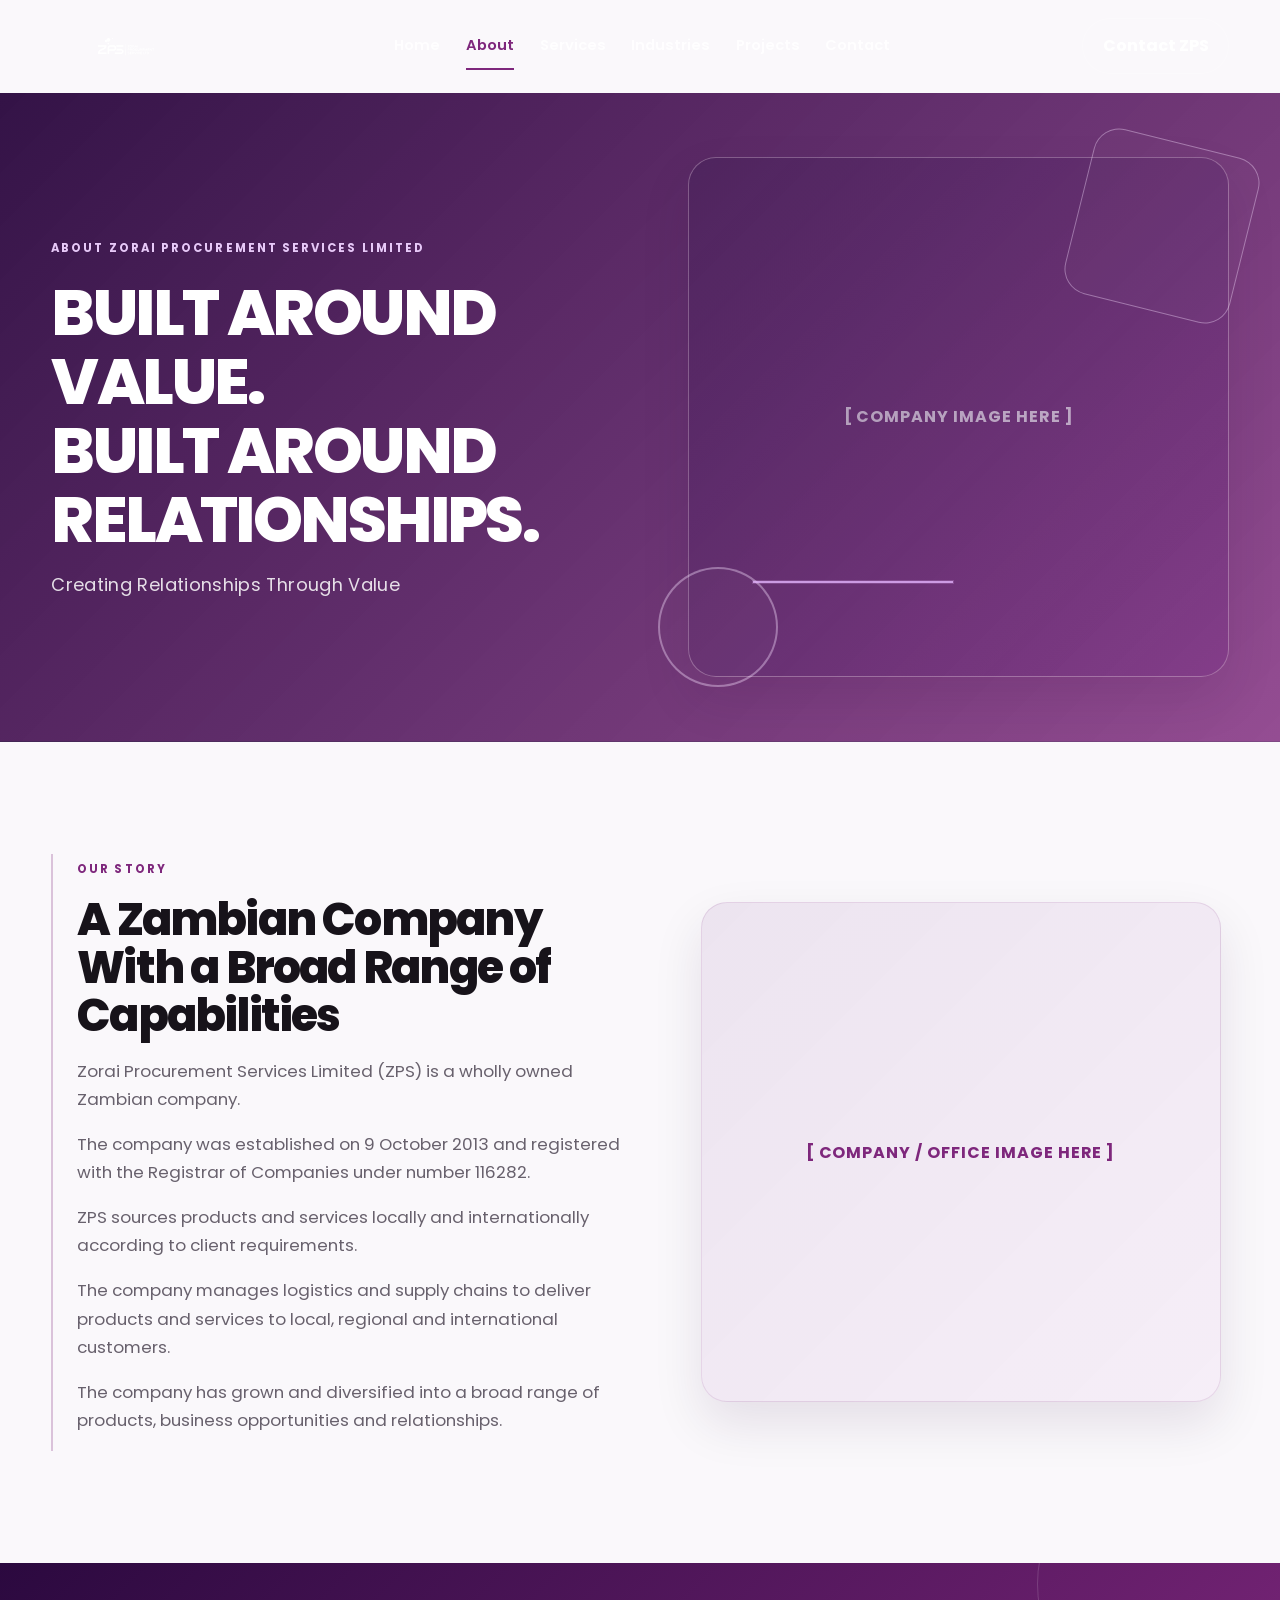
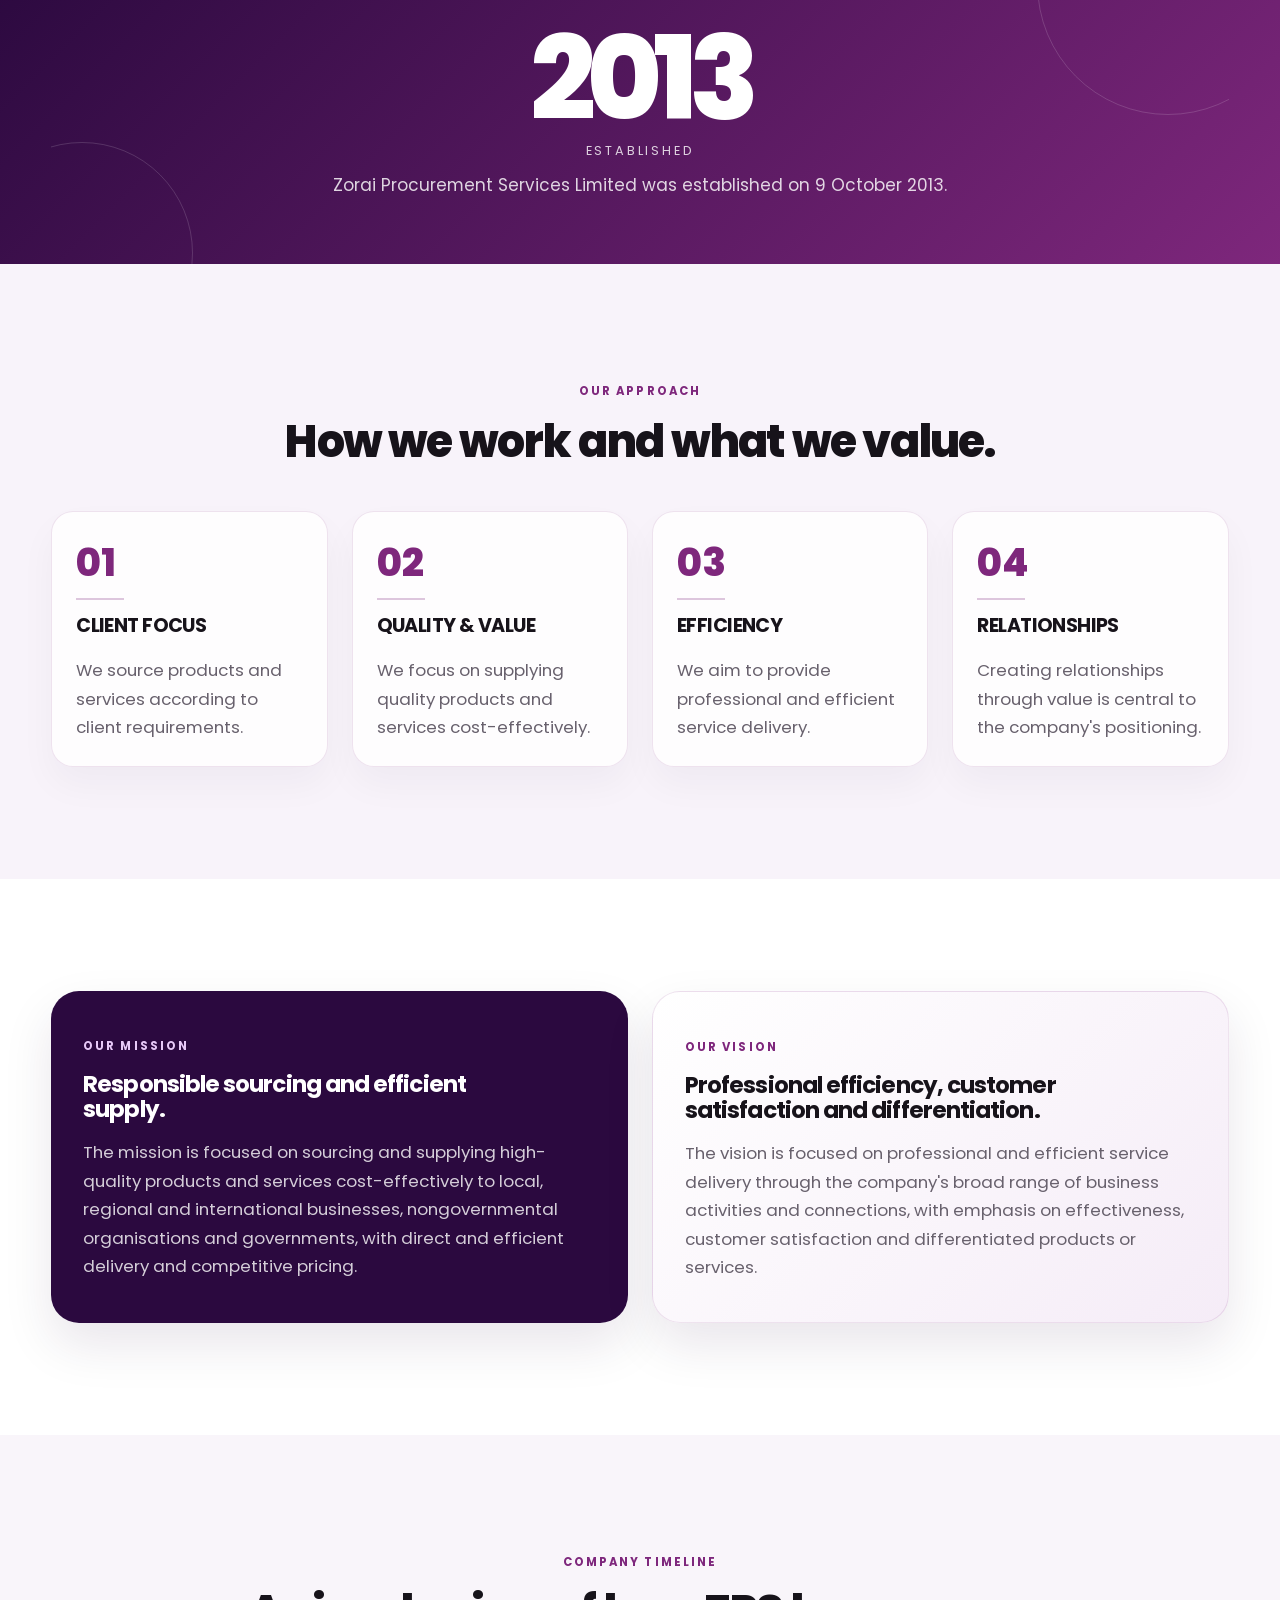
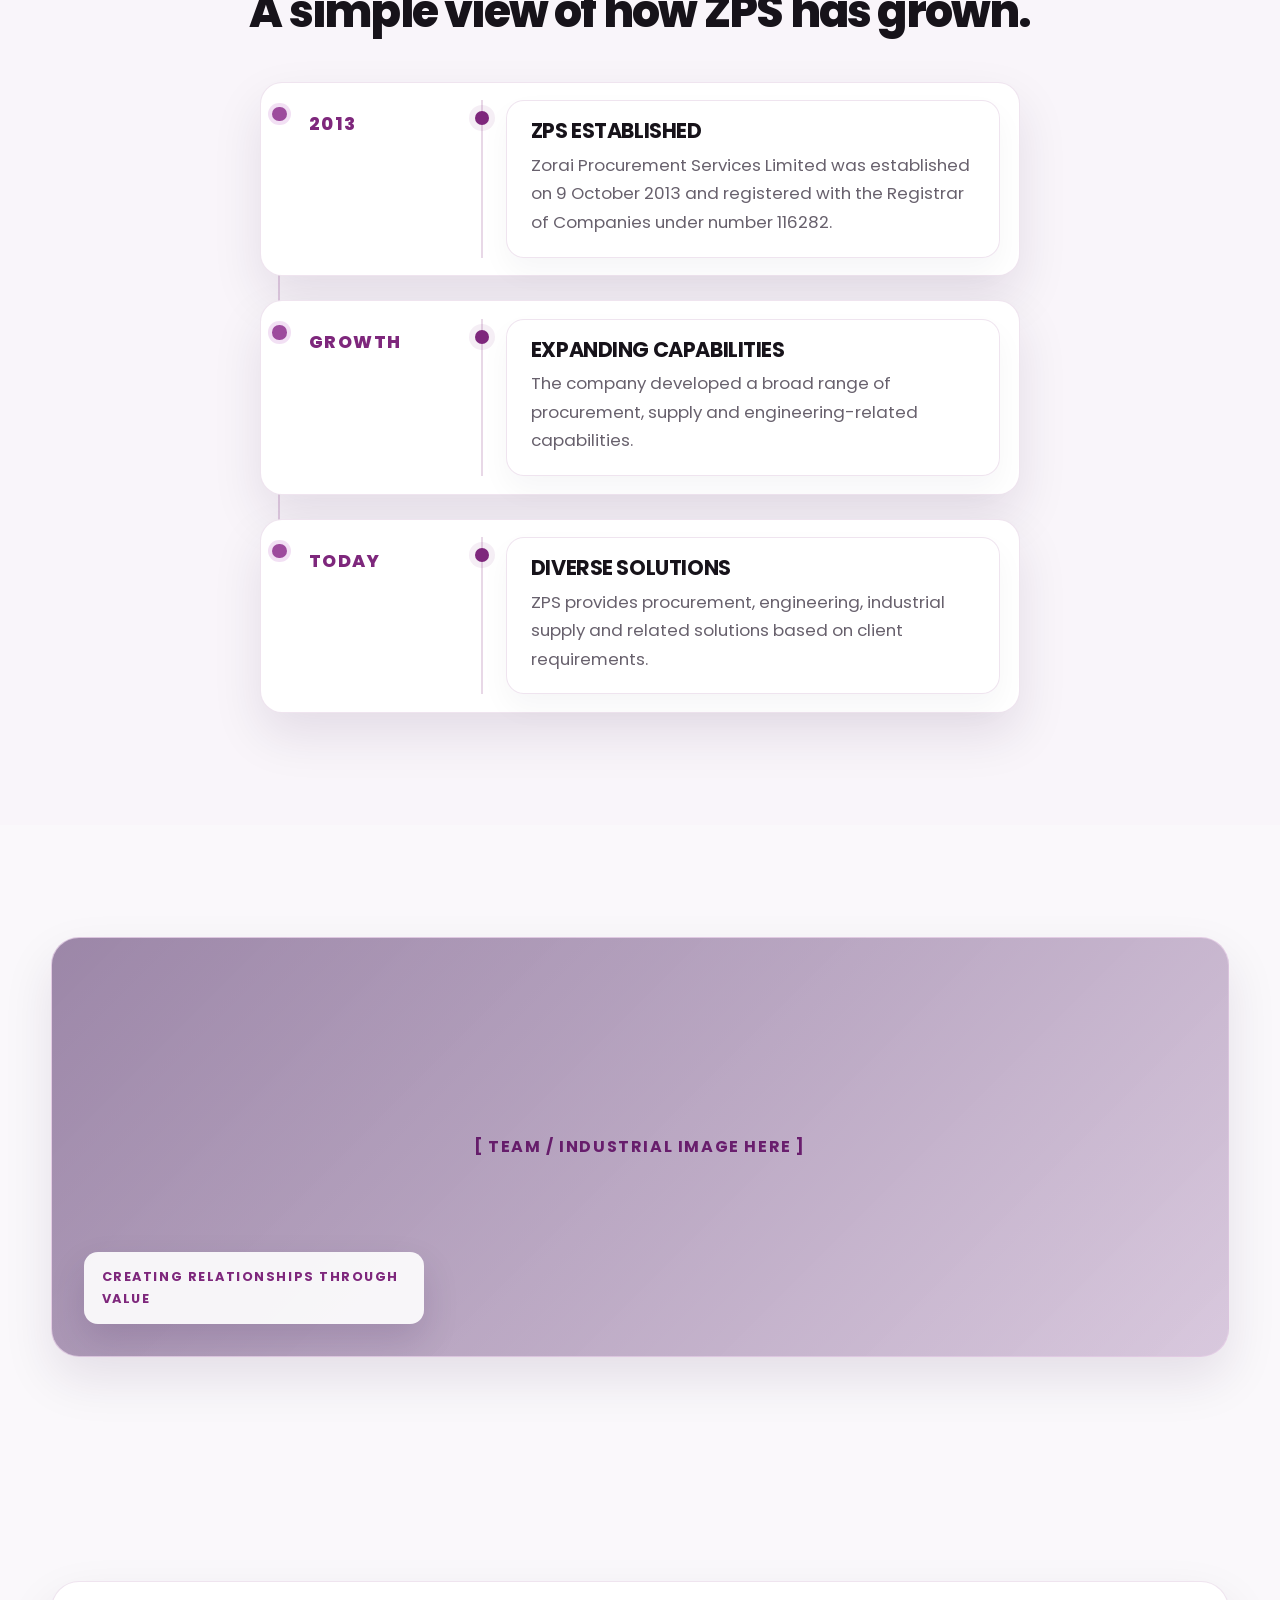
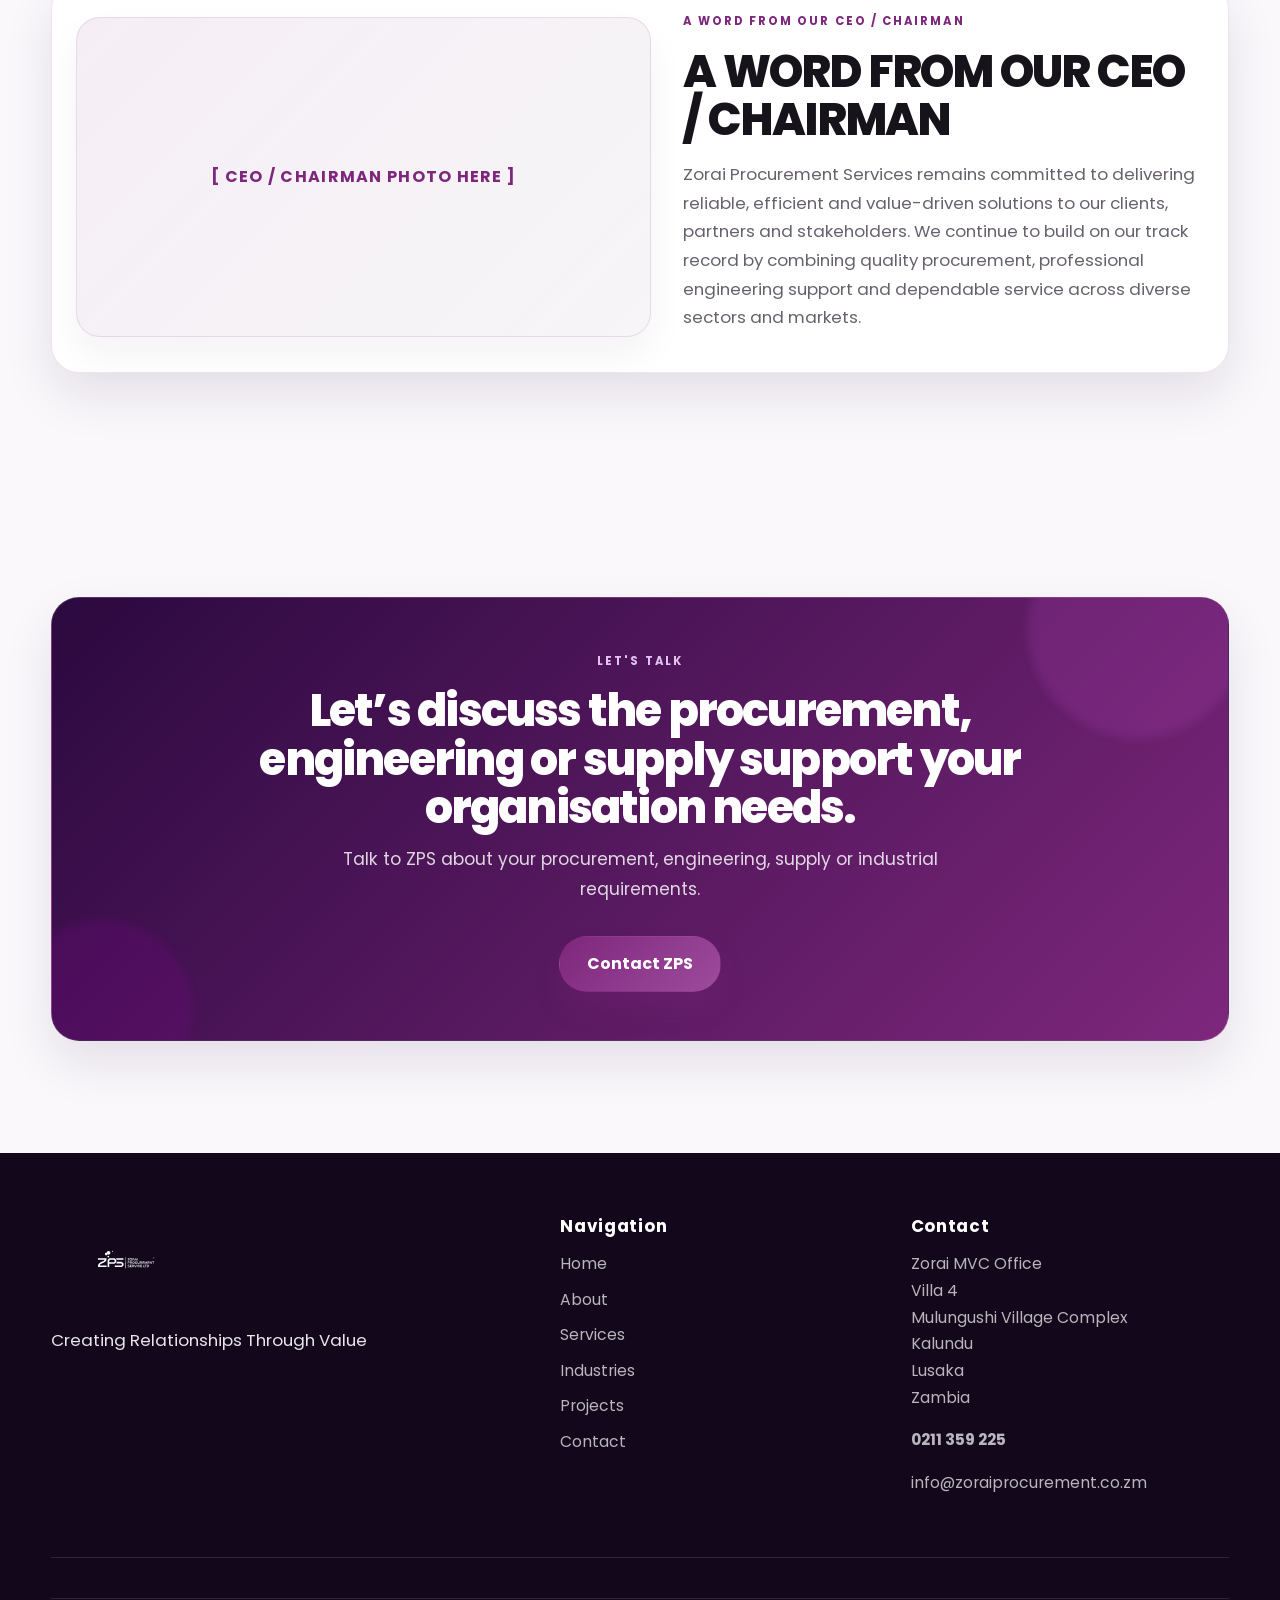
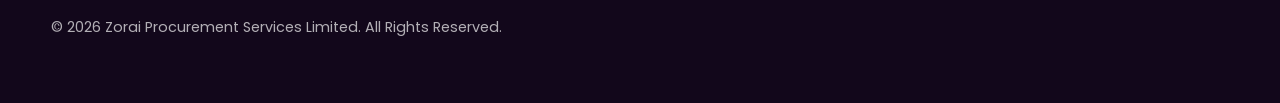
==== commit c06567e3: "Add files via upload" ====
--- a/about.html
+++ b/about.html
@@ -7,7 +7,7 @@
     <meta name="description" content="About Zorai Procurement Services Limited, a Zambian company established in 2013 providing procurement, supply, engineering and industrial solutions.">
     <link rel="preconnect" href="https://fonts.googleapis.com">
     <link rel="preconnect" href="https://fonts.gstatic.com" crossorigin>
-    <link href="https://fonts.googleapis.com/css2?family=DM+Sans:wght@400;500;600;700&family=Manrope:wght@500;600;700;800&display=swap" rel="stylesheet">
+    <link href="https://fonts.googleapis.com/css2?family=Poppins:wght@400;500;600;700;800&display=swap" rel="stylesheet">
     <link rel="stylesheet" href="css/style.css">
     <script src="js/main.js" defer></script>
     <script src="js/navigation.js" defer></script>
@@ -17,8 +17,7 @@
     <header class="site-header" id="header">
         <div class="nav-container">
             <a href="index.html" class="logo" aria-label="ZPS home">
-                <span class="logo-mark">ZPS</span>
-                <span class="logo-text">[ZPS LOGO HERE]</span>
+                <img src="images/zorai-logo.svg" alt="Zorai Procurement Services" class="logo-image">
             </a>
 
             <button class="mobile-toggle" aria-label="Toggle menu" aria-controls="main-navigation" aria-expanded="false" type="button">
@@ -63,9 +62,11 @@
                 <div class="story-copy reveal reveal-left">
                     <span class="eyebrow eyebrow-dark">OUR STORY</span>
                     <h2>A Zambian Company With a Broad Range of Capabilities</h2>
-                    <p>Zorai Procurement Services Limited (ZPS) is a wholly owned Zambian company established on 9 October 2013.</p>
-                    <p>The company covers a broad spectrum of business activities, including the general supply of commodities and products, and sources products and services locally and internationally according to client requirements.</p>
-                    <p>ZPS also manages logistics and supply chains to deliver products and services to local, regional and international customers.</p>
+                    <p>Zorai Procurement Services Limited (ZPS) is a wholly owned Zambian company.</p>
+                    <p>The company was established on 9 October 2013 and registered with the Registrar of Companies under number 116282.</p>
+                    <p>ZPS sources products and services locally and internationally according to client requirements.</p>
+                    <p>The company manages logistics and supply chains to deliver products and services to local, regional and international customers.</p>
+                    <p>The company has grown and diversified into a broad range of products, business opportunities and relationships.</p>
                 </div>
 
                 <div class="story-media reveal reveal-right">
@@ -152,7 +153,7 @@
                         <div class="timeline-line"></div>
                         <div class="timeline-copy">
                             <h3>ZPS ESTABLISHED</h3>
-                            <p>Zorai Procurement Services Limited was established on 9 October 2013.</p>
+                            <p>Zorai Procurement Services Limited was established on 9 October 2013 and registered with the Registrar of Companies under number 116282.</p>
                         </div>
                     </div>
 
@@ -186,6 +187,20 @@
             </div>
         </section>
 
+        <section class="section founder-message-section">
+            <div class="container founder-message-layout reveal">
+                <div class="founder-photo-wrap">
+                    <div class="founder-photo" aria-label="CEO / Chairman photo placeholder">[ CEO / CHAIRMAN PHOTO HERE ]</div>
+                </div>
+
+                <div class="founder-copy">
+                    <span class="eyebrow eyebrow-dark">A WORD FROM OUR CEO / CHAIRMAN</span>
+                    <h2>A WORD FROM OUR CEO / CHAIRMAN</h2>
+                    <p>Zorai Procurement Services remains committed to delivering reliable, efficient and value-driven solutions to our clients, partners and stakeholders. We continue to build on our track record by combining quality procurement, professional engineering support and dependable service across diverse sectors and markets.</p>
+                </div>
+            </div>
+        </section>
+
         <section class="section cta-section">
             <div class="container">
                 <div class="cta-panel reveal">
@@ -205,8 +220,7 @@
             <div class="footer-grid">
                 <div class="footer-col footer-brand">
                     <a href="index.html" class="logo footer-logo" aria-label="ZPS home">
-                        <span class="logo-mark">ZPS</span>
-                        <span class="logo-text">[ZPS LOGO HERE]</span>
+                        <img src="images/zorai-logo.svg" alt="Zorai Procurement Services" class="logo-image">
                     </a>
                     <p class="brand-tag">Creating Relationships Through Value</p>
                 </div>
--- a/css/style.css
+++ b/css/style.css
@@ -1,23 +1,23 @@
 :root {
-    --deep-purple: #25003D;
-    --dark-purple: #35004F;
-    --primary-purple: #52006F;
-    --rich-purple: #72008F;
-    --magenta-purple: #9300A3;
-    --soft-purple: #B64CC2;
-    --light-purple: #F5EAF7;
+    --deep-purple: #2B093F;
+    --dark-purple: #2B093F;
+    --primary-purple: #7E277C;
+    --rich-purple: #7E277C;
+    --magenta-purple: #9D4B9D;
+    --soft-purple: #D9BCD5;
+    --light-purple: #F5ECF7;
     --off-white: #FAF8FB;
     --white: #FFFFFF;
     --dark-text: #17131A;
     --muted-text: #68616D;
-    --border: rgba(82, 0, 111, 0.12);
-    --shadow: 0 22px 50px rgba(37, 0, 61, 0.10);
+    --border: rgba(126, 39, 124, 0.12);
+    --shadow: 0 22px 50px rgba(43, 9, 63, 0.10);
     --radius: 22px;
     --radius-sm: 14px;
     --content-width: 1280px;
     --header-height: 92px;
-    --heading-font: 'Manrope', sans-serif;
-    --body-font: 'DM Sans', sans-serif;
+    --heading-font: 'Poppins', sans-serif;
+    --body-font: 'Poppins', sans-serif;
 }
 
 * {
@@ -120,6 +120,46 @@
 
 .section-header-light h2,
 .section-header-light .eyebrow { color: var(--white); }
+
+body,
+button,
+input,
+select,
+textarea,
+a,
+.logo,
+.site-header,
+.main-nav,
+.btn,
+.form-group label,
+.contact-link,
+.footer-links a,
+.footer-phone,
+.service-item,
+.product-body h3,
+.product-body p,
+.industry-content h3,
+.why-item h3,
+.why-item p,
+.logo-card,
+.featured-project-overlay h2,
+.featured-project-overlay p,
+.contact-panel,
+.form-card,
+.office-copy,
+.timeline-copy,
+.mission-panel,
+.approach-item,
+.story-copy,
+.intro-copy,
+.service-feature-copy,
+.future-product-card h3,
+.dealership-copy,
+.dealership-copy li,
+.tyre-copy p,
+.founder-copy p {
+    font-family: var(--body-font);
+}
 
 .eyebrow {
     display: inline-block;
@@ -155,11 +195,11 @@
 .btn-primary {
     background: linear-gradient(135deg, var(--primary-purple), var(--magenta-purple));
     color: var(--white);
-    box-shadow: 0 16px 26px rgba(82, 0, 111, 0.22);
+    box-shadow: 0 16px 26px rgba(126, 39, 124, 0.22);
 }
 
 .btn-primary:hover {
-    box-shadow: 0 16px 32px rgba(82, 0, 111, 0.28);
+    box-shadow: 0 16px 32px rgba(126, 39, 124, 0.28);
 }
 
 .btn-secondary {
@@ -175,7 +215,7 @@
 .btn-light {
     background: var(--white);
     color: var(--primary-purple);
-    border-color: rgba(82, 0, 111, 0.12);
+    border-color: rgba(126, 39, 124, 0.12);
 }
 
 .btn-light:hover {
@@ -206,21 +246,25 @@
     color: var(--white);
 }
 
-.logo-mark {
-    display: inline-flex;
-    align-items: center;
-    justify-content: center;
-    width: 2.7rem;
-    height: 2.7rem;
-    border-radius: 50%;
-    background: linear-gradient(135deg, #f5eaf7, #52006f 45%, #9300a3);
-    color: var(--white);
-    font-size: 0.76rem;
-    box-shadow: 0 10px 24px rgba(82, 0, 111, 0.24);
+.logo-image {
+    display: block;
+    height: 85px;
+    width: auto;
+    max-width: 380px;
+    filter: brightness(0) invert(1);
+    transition: filter 0.25s ease;
 }
 
 .site-header.scrolled .logo {
     color: var(--dark-text);
+}
+
+.site-header.scrolled .logo-image {
+    filter: none;
+}
+
+.site-footer .logo-image {
+    filter: brightness(0) invert(1);
 }
 
 .logo-text {
@@ -243,7 +287,7 @@
     background: rgba(250, 248, 251, 0.96);
     backdrop-filter: blur(12px);
     border-bottom-color: var(--border);
-    box-shadow: 0 18px 40px rgba(37, 0, 61, 0.08);
+    box-shadow: 0 18px 40px rgba(43, 9, 63, 0.08);
 }
 
 .nav-container {
@@ -310,7 +354,7 @@
 
 .hero {
     position: relative;
-    background: linear-gradient(135deg, rgba(37, 0, 61, 0.96), rgba(82, 0, 111, 0.92));
+    background: linear-gradient(135deg, rgba(43, 9, 63, 0.96), rgba(126, 39, 124, 0.92));
     overflow: hidden;
     border-bottom: 1px solid rgba(255,255,255,0.08);
 }
@@ -597,7 +641,7 @@
     border: 1px solid rgba(255,255,255,0.1);
     border-radius: 18px;
     color: var(--white);
-    box-shadow: 0 22px 44px rgba(82, 0, 111, 0.18);
+    box-shadow: 0 22px 44px rgba(126, 39, 124, 0.18);
 }
 
 .info-box::before {
@@ -662,7 +706,7 @@
     font-size: clamp(2rem, 2.5vw, 2.5rem);
     font-weight: 800;
     line-height: 1;
-    color: rgba(37, 0, 61, 0.38);
+    color: rgba(43, 9, 63, 0.38);
     transition: color 0.25s ease;
 }
 
@@ -773,6 +817,375 @@
     font-size: 0.96rem;
 }
 
+.dealership-section,
+.battery-program-section,
+.partnership-section,
+.target-section,
+.civil-servant-programme-section,
+.future-products-section,
+.tyre-section,
+.founder-message-section {
+    background: var(--off-white);
+}
+
+.battery-program-grid {
+    display: grid;
+    grid-template-columns: 1.05fr 0.95fr;
+    gap: 2rem;
+    align-items: center;
+    padding: 1rem 0;
+}
+
+.battery-program-copy {
+    max-width: 620px;
+}
+
+.battery-program-copy h2 {
+    margin-bottom: 1rem;
+}
+
+.battery-program-copy p {
+    margin-bottom: 1.2rem;
+}
+
+.check-list,
+.target-list {
+    list-style: none;
+    display: grid;
+    gap: 0.85rem;
+    margin: 0 0 1.8rem;
+    padding: 0;
+}
+
+.check-list li,
+.target-list li {
+    position: relative;
+    padding-left: 1.4rem;
+    color: var(--muted-text);
+    font-weight: 500;
+}
+
+.check-list li::before,
+.target-list li::before {
+    content: "";
+    position: absolute;
+    left: 0;
+    top: 0.72rem;
+    width: 8px;
+    height: 8px;
+    border-radius: 50%;
+    background: var(--primary-purple);
+}
+
+.battery-program-visual,
+.partnership-media,
+.partnership-image,
+.battery-image,
+.programme-visual {
+    display: flex;
+    align-items: center;
+    justify-content: center;
+}
+
+.battery-image,
+.partnership-image,
+.programme-visual {
+    width: 100%;
+    min-height: 360px;
+    border: 1px solid var(--border);
+    border-radius: 24px;
+    background: linear-gradient(135deg, rgba(82,0,111,0.08), rgba(147,0,163,0.04));
+    color: var(--primary-purple);
+    font-weight: 700;
+    letter-spacing: 0.08em;
+    text-transform: uppercase;
+    text-align: center;
+    padding: 1rem;
+    box-shadow: 0 18px 36px rgba(37,0,61,0.05);
+}
+
+.partnership-layout {
+    display: grid;
+    grid-template-columns: 0.9fr 1.1fr;
+    gap: 2rem;
+    align-items: center;
+}
+
+.partnership-copy {
+    max-width: 640px;
+}
+
+.partnership-copy h2 {
+    margin-bottom: 1rem;
+}
+
+.partnership-copy p {
+    margin-bottom: 1rem;
+}
+
+.psmd-mark {
+    display: inline-flex;
+    align-items: center;
+    justify-content: center;
+    margin-top: 1rem;
+    min-width: 120px;
+    min-height: 52px;
+    border-radius: 999px;
+    background: rgba(126, 39, 124, 0.08);
+    border: 1px solid rgba(126, 39, 124, 0.12);
+    color: var(--primary-purple);
+    font-family: var(--heading-font);
+    font-size: 1rem;
+    font-weight: 800;
+    letter-spacing: 0.18em;
+}
+
+.target-panel {
+    background: var(--white);
+    border: 1px solid var(--border);
+    border-radius: 28px;
+    padding: 2.2rem;
+    box-shadow: var(--shadow);
+}
+
+.target-panel h2 {
+    margin-bottom: 1rem;
+}
+
+.target-panel p {
+    margin-bottom: 1.2rem;
+}
+
+.civil-programme-layout {
+    display: grid;
+    grid-template-columns: 0.9fr 1.1fr;
+    gap: 2rem;
+    align-items: center;
+}
+
+.civil-programme-copy {
+    max-width: 560px;
+}
+
+.civil-programme-copy h2 {
+    margin-bottom: 0.8rem;
+}
+
+.programme-subheading {
+    margin-bottom: 1rem;
+    font-weight: 700;
+    color: var(--primary-purple);
+    letter-spacing: 0.08em;
+    text-transform: uppercase;
+    font-size: 0.86rem;
+}
+
+.civil-programme-product {
+    padding: 1.5rem;
+    background: var(--white);
+    border: 1px solid var(--border);
+    border-radius: 28px;
+    box-shadow: var(--shadow);
+}
+
+.product-number {
+    display: inline-flex;
+    align-items: center;
+    justify-content: center;
+    width: 72px;
+    height: 72px;
+    border-radius: 50%;
+    background: rgba(82,0,111,0.08);
+    color: var(--primary-purple);
+    font-family: var(--heading-font);
+    font-size: 1.3rem;
+    font-weight: 800;
+    margin-bottom: 1rem;
+}
+
+.product-card-copy {
+    margin-bottom: 1rem;
+}
+
+.product-card-copy h3 {
+    margin-bottom: 0.6rem;
+}
+
+.programme-visual {
+    min-height: 240px;
+    margin-bottom: 1.2rem;
+}
+
+.future-products-grid {
+    display: grid;
+    grid-template-columns: repeat(3, minmax(0, 1fr));
+    gap: 1rem;
+}
+
+.future-product-card {
+    position: relative;
+    padding: 1.5rem 1.2rem;
+    background: var(--white);
+    border: 1px solid var(--border);
+    border-radius: 22px;
+    box-shadow: 0 16px 36px rgba(37,0,61,0.04);
+    transition: transform 0.25s ease, box-shadow 0.25s ease, border-color 0.25s ease;
+}
+
+.future-product-card:hover {
+    transform: translateY(-4px);
+    border-color: rgba(126, 39, 124, 0.18);
+    box-shadow: var(--shadow);
+}
+
+.future-number {
+    display: inline-block;
+    margin-bottom: 1rem;
+    font-family: var(--heading-font);
+    font-size: clamp(2rem, 2.8vw, 2.8rem);
+    font-weight: 800;
+    color: rgba(82,0,111,0.34);
+}
+
+.future-product-card h3 {
+    font-size: 1.1rem;
+    letter-spacing: -0.02em;
+}
+
+.service-context {
+    margin-top: 0.6rem;
+    padding: 0.7rem 0.85rem;
+    border-radius: 12px;
+    background: rgba(126, 39, 124, 0.06);
+    border: 1px solid rgba(126, 39, 124, 0.08);
+    color: var(--primary-purple);
+    font-size: 0.92rem;
+    font-weight: 600;
+}
+
+.service-context[hidden] {
+    display: none;
+}
+
+.dealership-grid {
+    display: grid;
+    grid-template-columns: repeat(2, minmax(0, 1fr));
+    gap: 1.4rem;
+}
+
+.dealership-card {
+    display: grid;
+    grid-template-columns: 0.85fr 1.15fr;
+    gap: 1.2rem;
+    padding: 1.2rem;
+    border-radius: 24px;
+    background: var(--white);
+    border: 1px solid var(--border);
+    box-shadow: 0 18px 36px rgba(37,0,61,0.05);
+}
+
+.dealership-image {
+    min-height: 260px;
+    display: flex;
+    align-items: center;
+    justify-content: center;
+    border-radius: 18px;
+    border: 1px solid var(--border);
+    background: linear-gradient(135deg, rgba(126,39,124,0.08), rgba(43,9,63,0.04));
+    color: var(--primary-purple);
+    text-transform: uppercase;
+    letter-spacing: 0.08em;
+    font-weight: 700;
+    text-align: center;
+    padding: 1rem;
+}
+
+.dealership-copy {
+    display: flex;
+    flex-direction: column;
+    justify-content: center;
+}
+
+.dealership-copy h3 {
+    margin-bottom: 0.75rem;
+}
+
+.dealership-copy p {
+    margin-bottom: 0.8rem;
+}
+
+.dealership-copy ul {
+    list-style: none;
+    display: grid;
+    gap: 0.5rem;
+    padding: 0;
+    margin: 0;
+}
+
+.dealership-copy li {
+    position: relative;
+    padding-left: 1.15rem;
+    color: var(--muted-text);
+}
+
+.dealership-copy li::before {
+    content: "";
+    position: absolute;
+    left: 0;
+    top: 0.7rem;
+    width: 7px;
+    height: 7px;
+    border-radius: 50%;
+    background: var(--primary-purple);
+}
+
+.tyre-layout,
+.founder-message-layout {
+    display: grid;
+    grid-template-columns: 1.05fr 0.95fr;
+    gap: 2rem;
+    align-items: center;
+}
+
+.tyre-image,
+.founder-photo {
+    width: 100%;
+    min-height: 320px;
+    border: 1px solid var(--border);
+    border-radius: 24px;
+    background: linear-gradient(135deg, rgba(126,39,124,0.08), rgba(43,9,63,0.04));
+    color: var(--primary-purple);
+    font-weight: 700;
+    letter-spacing: 0.08em;
+    text-transform: uppercase;
+    display: flex;
+    align-items: center;
+    justify-content: center;
+    text-align: center;
+    padding: 1rem;
+    box-shadow: 0 18px 36px rgba(37,0,61,0.05);
+}
+
+.founder-message-layout {
+    background: var(--white);
+    border: 1px solid var(--border);
+    border-radius: 28px;
+    padding: 1.5rem;
+    box-shadow: var(--shadow);
+}
+
+.founder-copy h2 {
+    margin-bottom: 1rem;
+}
+
+@media (max-width: 1100px) {
+    .dealership-grid,
+    .tyre-layout,
+    .founder-message-layout {
+        grid-template-columns: 1fr;
+    }
+}
+
 .industries-section {
     background: linear-gradient(135deg, var(--deep-purple), var(--dark-purple));
     color: var(--white);
@@ -884,7 +1297,7 @@
     padding: 2rem 1.6rem 1.7rem;
     border: 1px solid var(--border);
     border-radius: var(--radius);
-    background: linear-gradient(180deg, var(--white), rgba(245,234,247,0.35));
+    background: linear-gradient(180deg, var(--white), rgba(245,236,247,0.35));
 }
 
 .why-number {
@@ -925,10 +1338,12 @@
 }
 
 .logo-card {
-    min-height: 118px;
+    min-height: 150px;
     display: flex;
+    flex-direction: column;
     align-items: center;
     justify-content: center;
+    gap: 0.7rem;
     border-radius: 16px;
     border: 1px solid var(--border);
     background: rgba(255,255,255,0.56);
@@ -937,6 +1352,27 @@
     letter-spacing: 0.12em;
     text-transform: uppercase;
     box-shadow: inset 0 0 0 1px rgba(255,255,255,0.4);
+    padding: 0.9rem 0.75rem;
+    overflow: hidden;
+}
+
+.logo-card img {
+    display: block;
+    max-width: 100%;
+    max-height: 70px;
+    width: auto;
+    height: auto;
+    object-fit: contain;
+    filter: grayscale(0.1);
+}
+
+.logo-card span {
+    display: block;
+    text-align: center;
+    font-size: 0.55rem;
+    line-height: 1.4;
+    letter-spacing: 0.08em;
+    color: var(--deep-purple);
 }
 
 .cta-section {
@@ -1155,7 +1591,7 @@
 .page-hero {
     position: relative;
     overflow: hidden;
-    background: linear-gradient(135deg, rgba(37, 0, 61, 0.96), rgba(82, 0, 111, 0.82));
+    background: linear-gradient(135deg, rgba(43, 9, 63, 0.96), rgba(126, 39, 124, 0.82));
     border-bottom: 1px solid rgba(255,255,255,0.08);
 }
 
@@ -1287,7 +1723,7 @@
 .story-copy {
     position: relative;
     padding-left: 1.5rem;
-    border-left: 2px solid rgba(82, 0, 111, 0.26);
+    border-left: 2px solid rgba(126, 39, 124, 0.26);
 }
 
 .story-copy h2 {
@@ -1416,7 +1852,7 @@
 .approach-line {
     width: 48px;
     height: 2px;
-    background: rgba(82, 0, 111, 0.26);
+    background: rgba(126, 39, 124, 0.26);
 }
 
 .approach-item h3 {
@@ -1448,7 +1884,7 @@
 }
 
 .mission-panel-alt {
-    background: linear-gradient(135deg, #ffffff, #f5eaf7);
+    background: linear-gradient(135deg, #ffffff, #F5ECF7);
     border: 1px solid var(--border);
     color: var(--dark-text);
 }
@@ -1498,7 +1934,7 @@
     top: 0;
     bottom: 0;
     width: 2px;
-    background: rgba(82, 0, 111, 0.18);
+    background: rgba(126, 39, 124, 0.18);
 }
 
 .timeline-item {
@@ -1527,7 +1963,7 @@
     width: 2px;
     height: 100%;
     min-height: 110px;
-    background: rgba(82, 0, 111, 0.18);
+    background: rgba(126, 39, 124, 0.18);
 }
 
 .timeline-line::before {
@@ -1540,7 +1976,7 @@
     transform: translateX(-50%);
     border-radius: 50%;
     background: var(--primary-purple);
-    box-shadow: 0 0 0 6px rgba(82, 0, 111, 0.08);
+    box-shadow: 0 0 0 6px rgba(126, 39, 124, 0.08);
 }
 
 .timeline-copy {
@@ -2281,7 +2717,7 @@
     width: 2.4rem;
     height: 2.4rem;
     border-radius: 50%;
-    background: rgba(82, 0, 111, 0.08);
+    background: rgba(126, 39, 124, 0.08);
     color: var(--primary-purple);
     font-size: 1.5rem;
     transition: transform 0.25s ease, background 0.25s ease;
@@ -2289,7 +2725,7 @@
 
 .project-card:hover .project-arrow {
     transform: translateX(8px);
-    background: rgba(82, 0, 111, 0.12);
+    background: rgba(126, 39, 124, 0.12);
 }
 
 .featured-project-section {
@@ -2319,7 +2755,7 @@
     bottom: 2rem;
     max-width: 540px;
     padding: 1.2rem 1.4rem;
-    background: rgba(37, 0, 61, 0.7);
+    background: rgba(43, 9, 63, 0.7);
     backdrop-filter: blur(6px);
     border: 1px solid rgba(255,255,255,0.12);
     border-radius: 18px;
@@ -2531,6 +2967,10 @@
         grid-template-columns: repeat(3, minmax(0, 1fr));
     }
 
+    .future-products-grid {
+        grid-template-columns: repeat(2, minmax(0, 1fr));
+    }
+
     .why-grid {
         grid-template-columns: repeat(2, minmax(0,1fr));
     }
@@ -2541,7 +2981,10 @@
     .industry-feature,
     .contact-layout,
     .office-layout,
-    .intro-layout {
+    .intro-layout,
+    .battery-program-grid,
+    .partnership-layout,
+    .civil-programme-layout {
         grid-template-columns: 1fr;
     }
 
@@ -2593,7 +3036,7 @@
         right: 0;
         width: min(82vw, 330px);
         height: 100vh;
-        background: rgba(37, 0, 61, 0.98);
+        background: rgba(43, 9, 63, 0.98);
         padding: 6rem 1.4rem 2rem;
         z-index: 999;
         box-shadow: -18px 0 40px rgba(0,0,0,0.2);
@@ -2768,7 +3211,7 @@
 
 .hero {
     position: relative;
-    background: linear-gradient(135deg, rgba(37, 0, 61, 0.9), rgba(82, 0, 111, 0.75));
+    background: linear-gradient(135deg, rgba(43, 9, 63, 0.9), rgba(126, 39, 124, 0.75));
     overflow: hidden;
 }
 
@@ -2884,7 +3327,7 @@
 
 .card:hover {
     transform: translateY(-4px);
-    box-shadow: 0 18px 40px rgba(37, 0, 61, 0.12);
+    box-shadow: 0 18px 40px rgba(43, 9, 63, 0.12);
 }
 
 .service-card,
@@ -2912,7 +3355,7 @@
     align-items: center;
     justify-content: center;
     border-radius: 12px;
-    background: rgba(82, 0, 111, 0.08);
+    background: rgba(126, 39, 124, 0.08);
     color: var(--primary-purple);
     font-weight: 700;
     margin-bottom: 1rem;
@@ -3152,7 +3595,7 @@
 .form-group select,
 .form-group textarea {
     width: 100%;
-    border: 1px solid rgba(82, 0, 111, 0.2);
+    border: 1px solid rgba(126, 39, 124, 0.2);
     border-radius: 12px;
     padding: 0.9rem 1rem;
     background: var(--white);
@@ -3165,7 +3608,7 @@
 .form-group textarea:focus {
     outline: none;
     border-color: var(--primary-purple);
-    box-shadow: 0 0 0 4px rgba(82, 0, 111, 0.08);
+    box-shadow: 0 0 0 4px rgba(126, 39, 124, 0.08);
 }
 
 .form-group textarea {
@@ -3175,8 +3618,8 @@
 
 .form-status {
     margin-top: 1rem;
-    background: rgba(82,0,111,0.06);
-    border: 1px solid rgba(82,0,111,0.15);
+    background: rgba(126,39,124,0.06);
+    border: 1px solid rgba(126,39,124,0.15);
     color: var(--primary-purple);
     padding: 0.9rem 1rem;
     border-radius: 12px;
@@ -3264,7 +3707,7 @@
     top: 0.5rem;
     bottom: 0.5rem;
     width: 2px;
-    background: rgba(82, 0, 111, 0.2);
+    background: rgba(126, 39, 124, 0.2);
 }
 
 .timeline-item {
@@ -3343,7 +3786,7 @@
         right: -110%;
         width: min(82vw, 340px);
         height: 100vh;
-        background: rgba(37, 0, 61, 0.97);
+        background: rgba(43, 9, 63, 0.97);
         box-shadow: -20px 0 30px rgba(0,0,0,0.18);
         transition: right 0.25s ease;
         padding: 6rem 1.5rem 2rem;
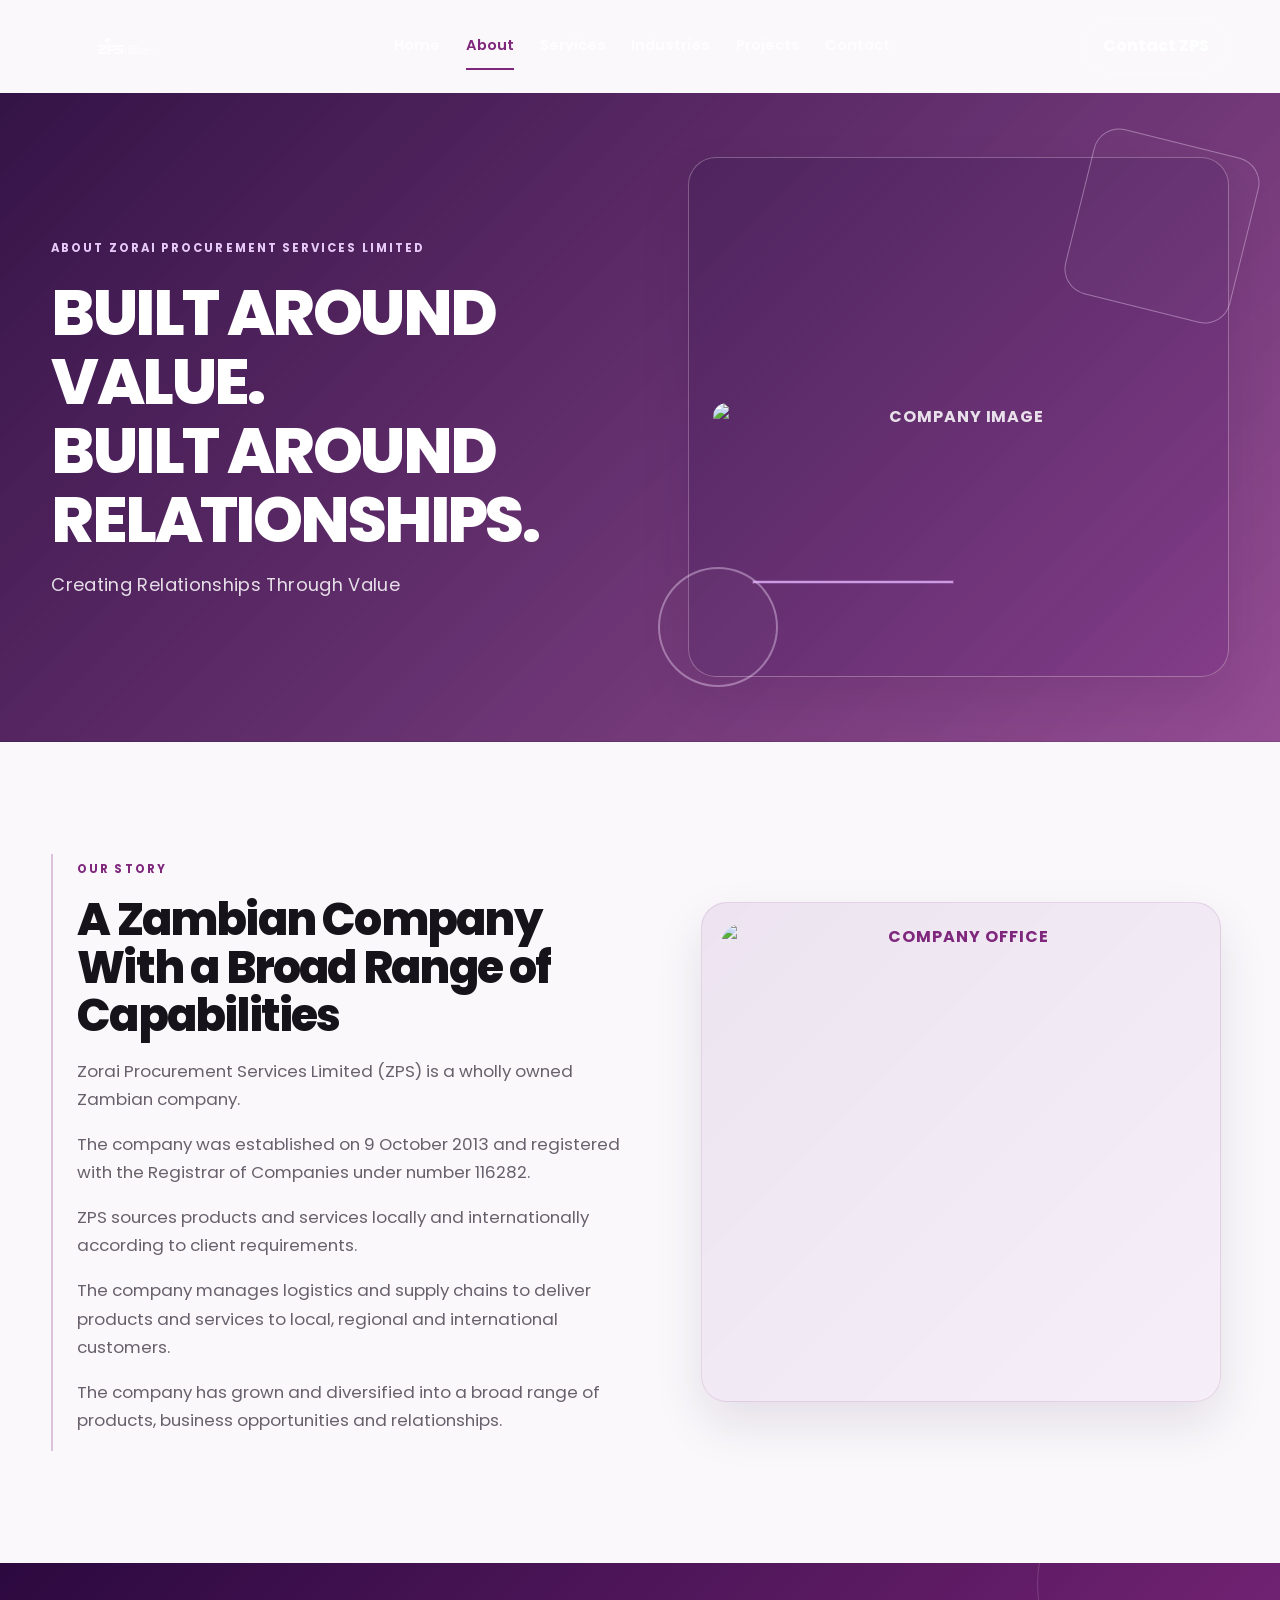
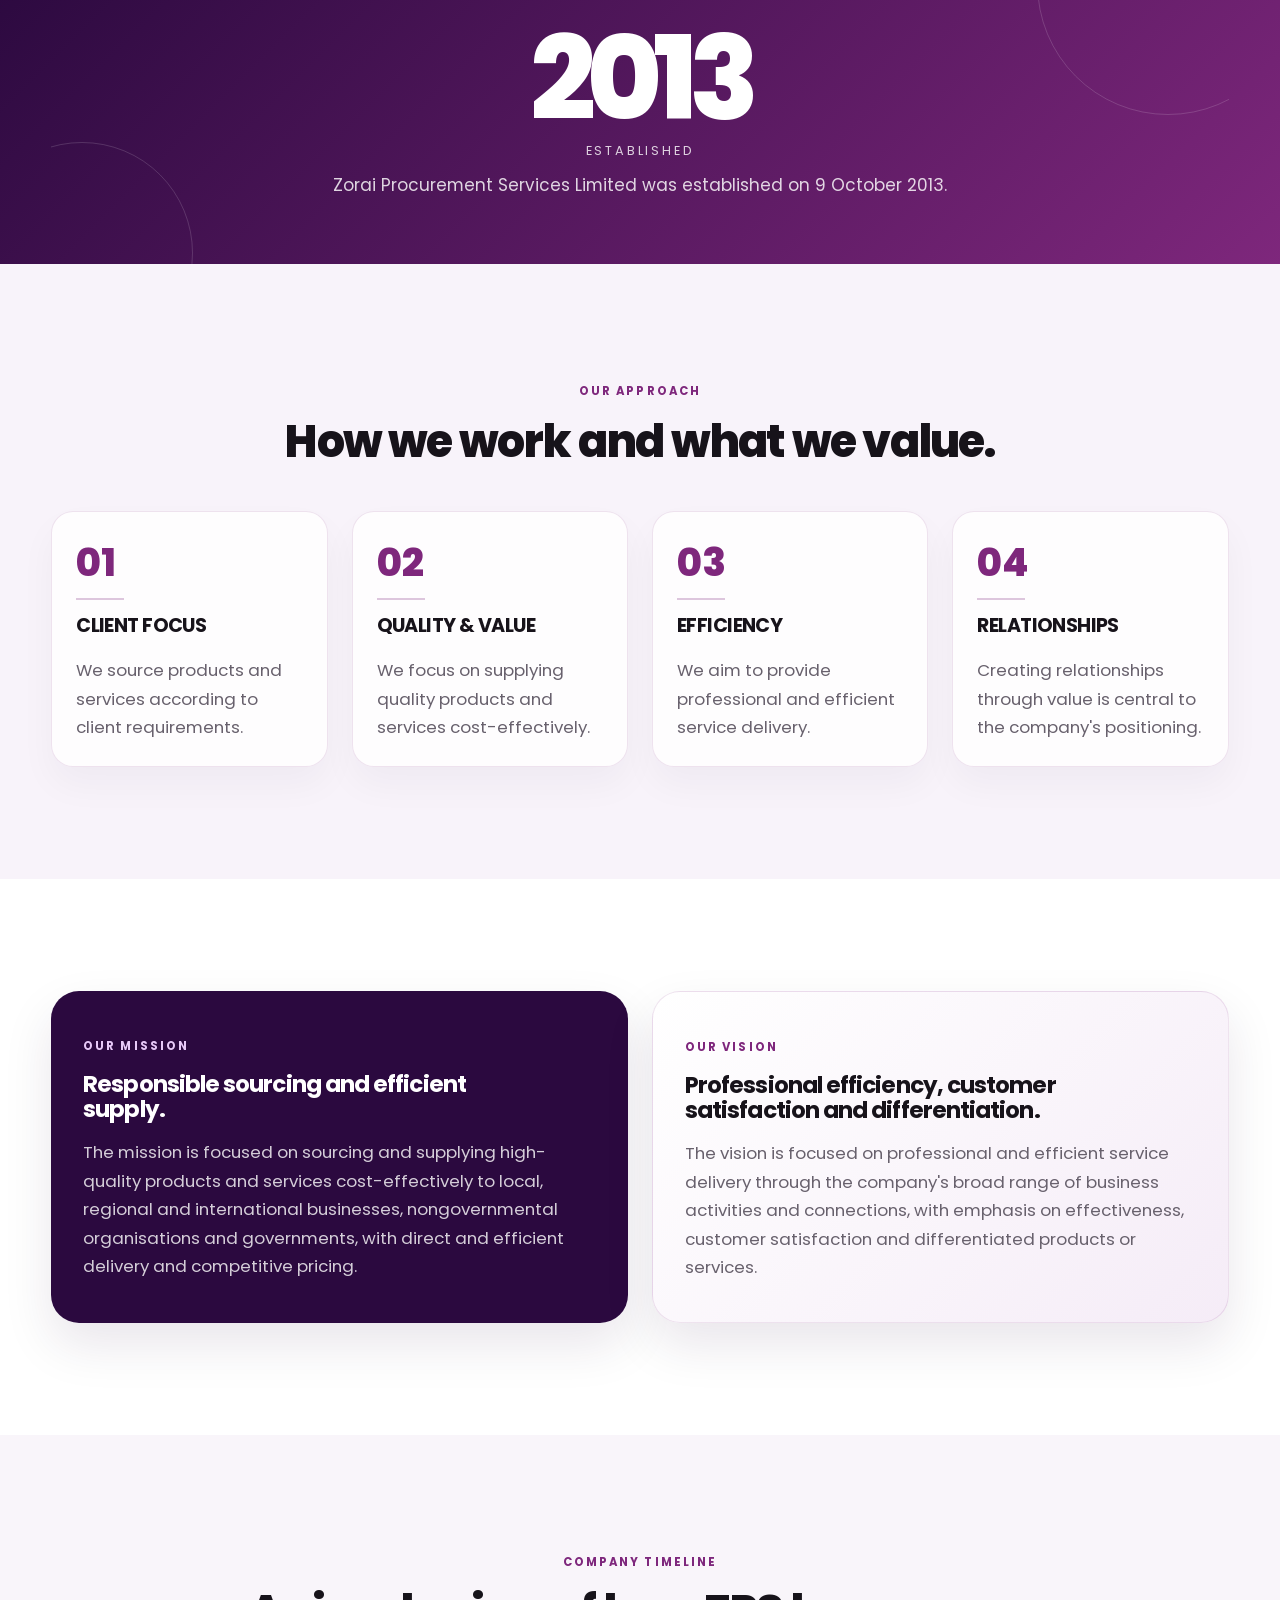
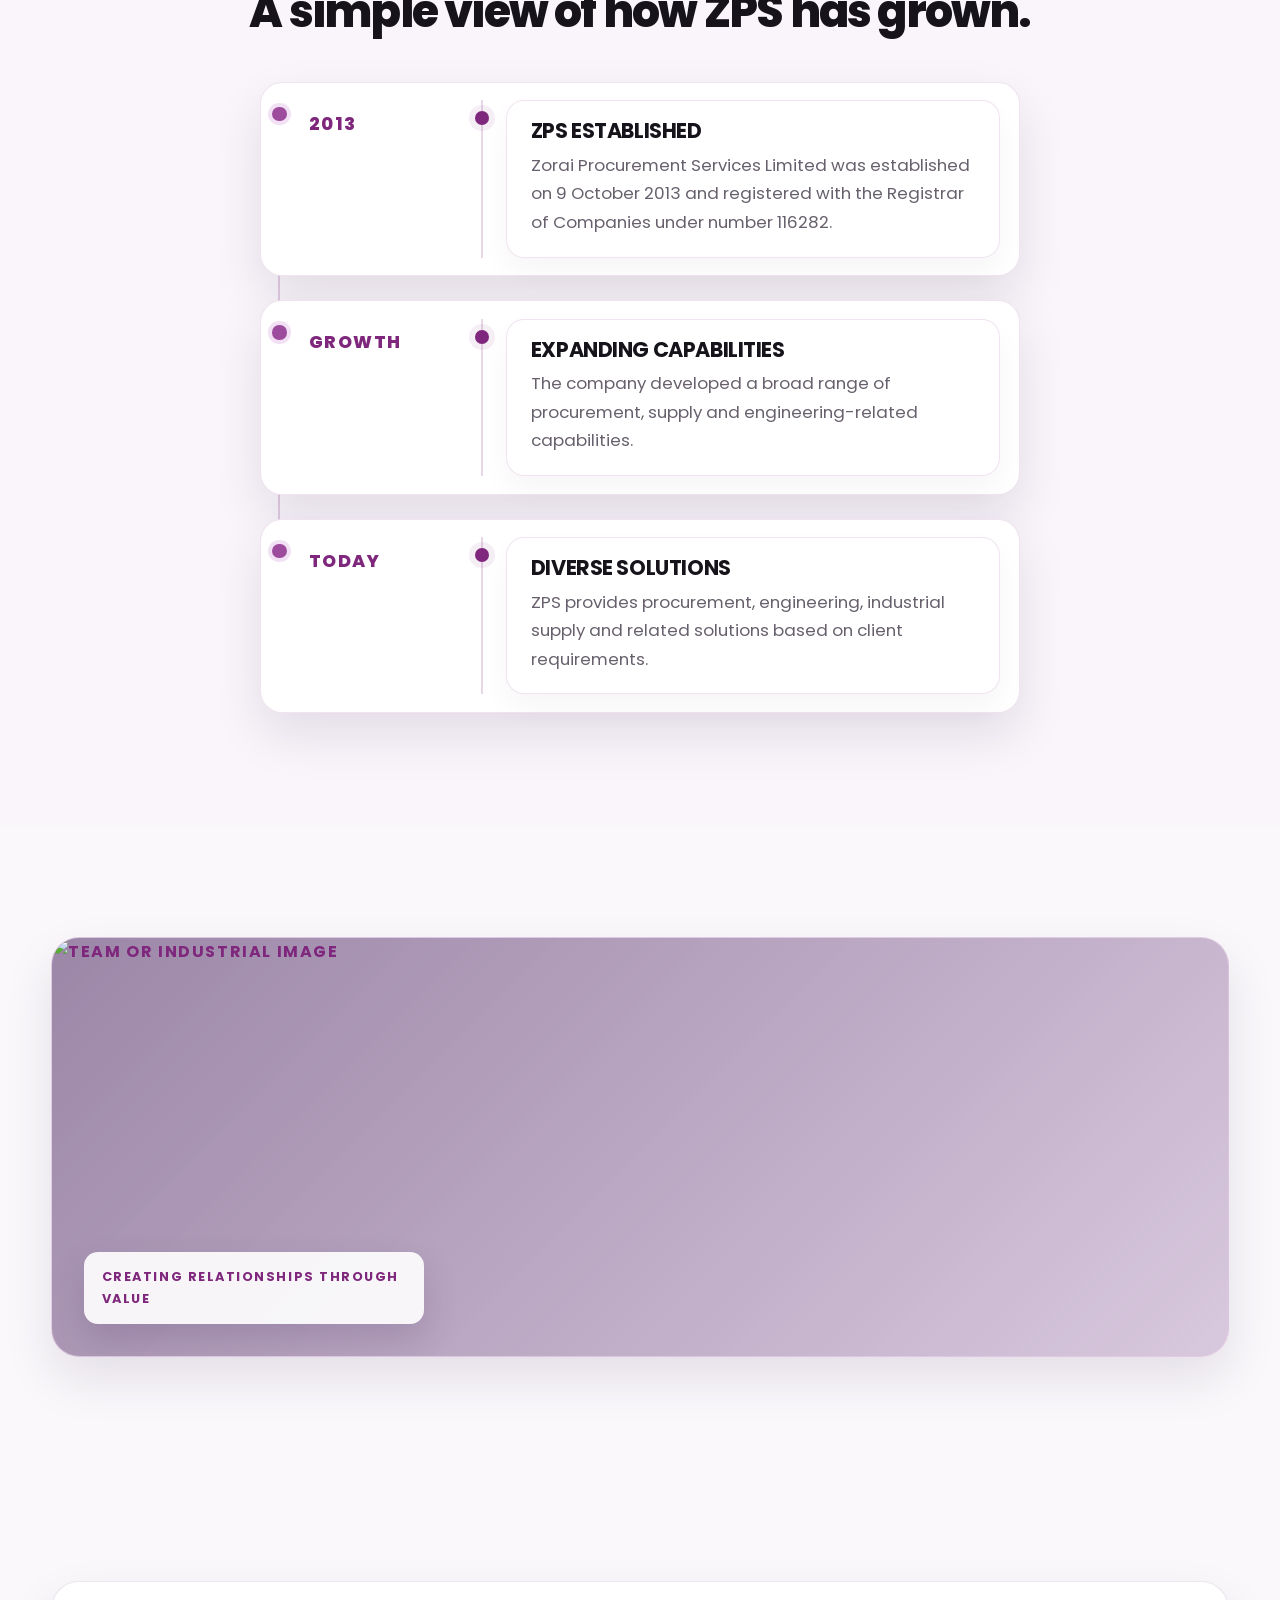
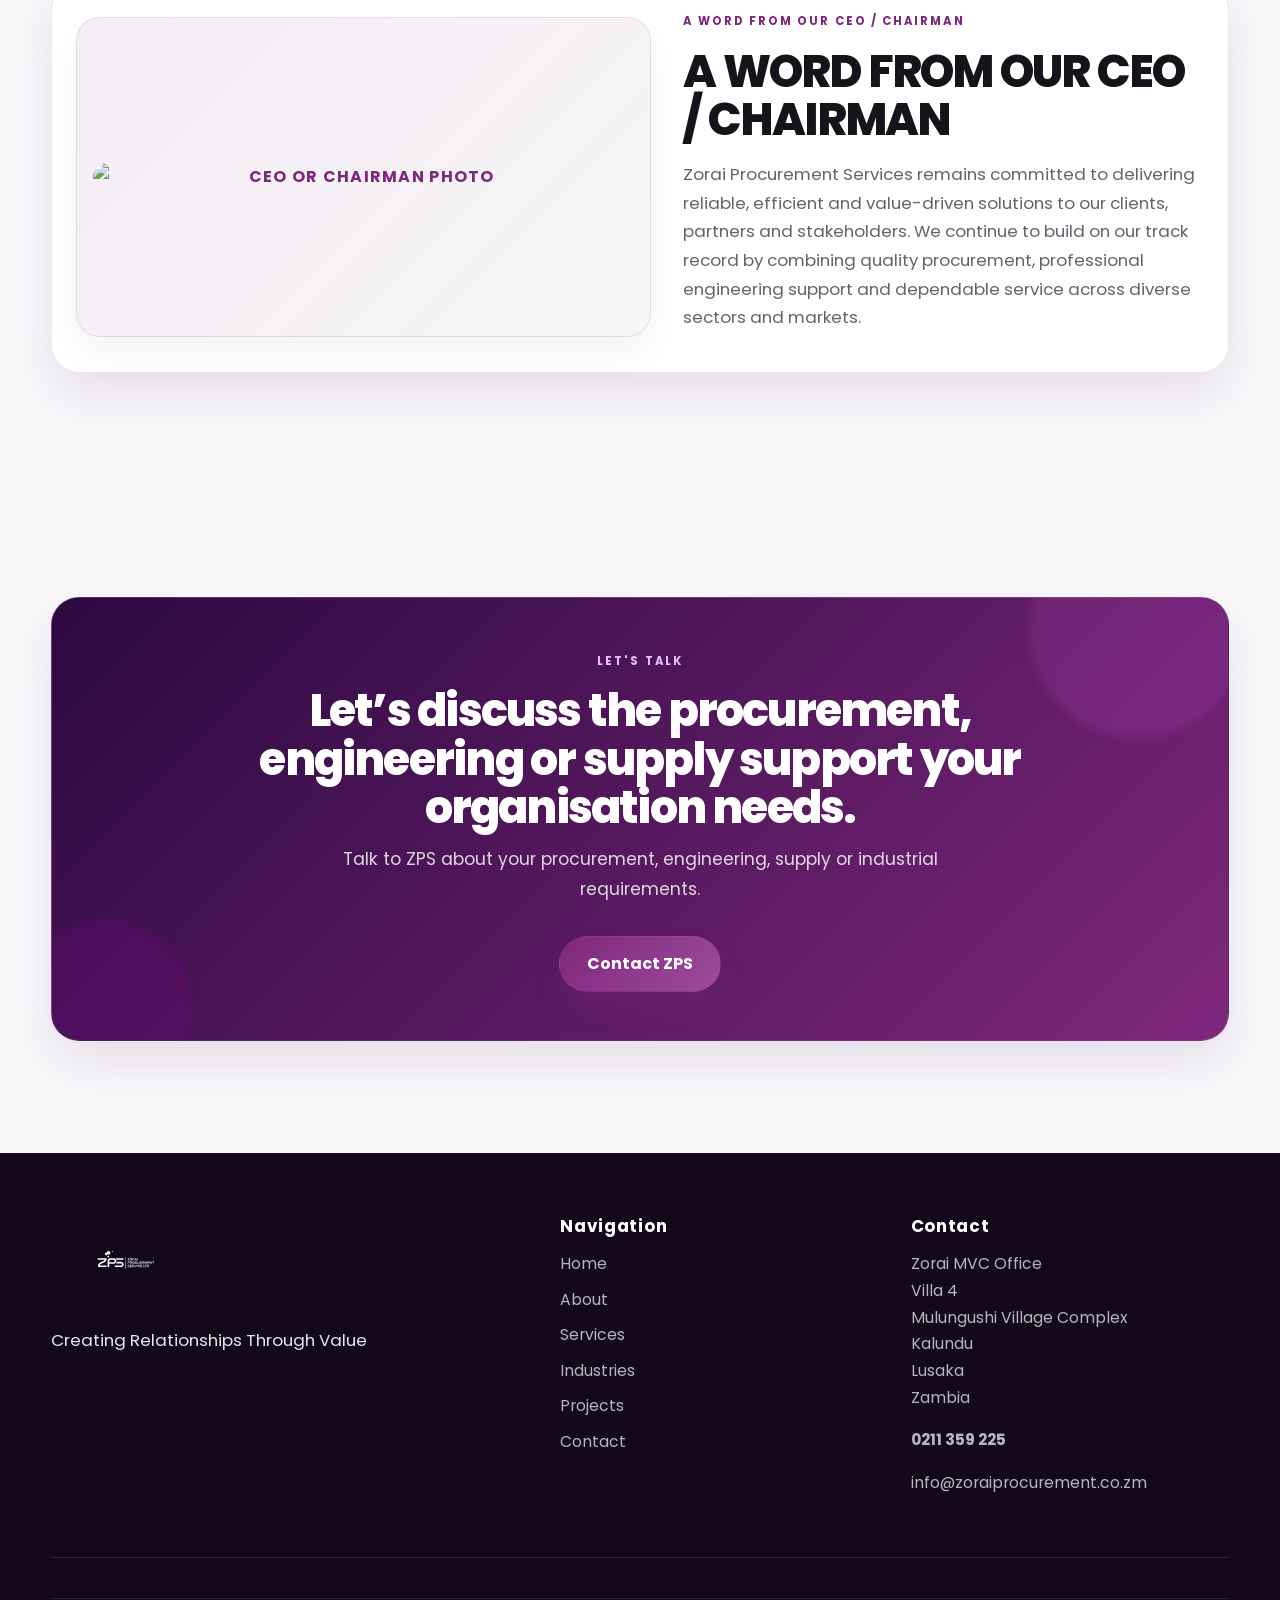
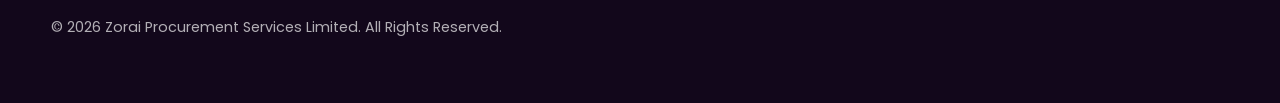
==== commit a0906e87: "Add files via upload" ====
--- a/about.html
+++ b/about.html
@@ -49,7 +49,9 @@
                 </div>
 
                 <div class="about-image-wrap reveal reveal-image">
-                    <div class="about-visual" aria-label="Company image placeholder">[ COMPANY IMAGE HERE ]</div>
+                    <div class="about-visual" aria-label="Company image">
+                        <img src="images/your-image.jpg" alt="Company image" style="display:block; width:100%; height:100%; object-fit:cover; position:relative; z-index:1; border-radius: 28px;">
+                    </div>
                     <span class="shape shape-one"></span>
                     <span class="shape shape-two"></span>
                     <span class="shape shape-three"></span>
@@ -70,7 +72,9 @@
                 </div>
 
                 <div class="story-media reveal reveal-right">
-                    <div class="story-image" aria-label="Company office image placeholder">[ COMPANY / OFFICE IMAGE HERE ]</div>
+                    <div class="story-image" aria-label="Company office image">
+                        <img src="images/your-image.jpg" alt="Company office" style="display:block; width:100%; height:100%; object-fit:cover; position:relative; z-index:1; border-radius: 22px;">
+                    </div>
                 </div>
             </div>
         </section>
@@ -180,8 +184,8 @@
 
         <section class="section image-band-section">
             <div class="container">
-                <div class="about-image-band reveal reveal-image" aria-label="Team or industrial image placeholder">
-                    [ TEAM / INDUSTRIAL IMAGE HERE ]
+                <div class="about-image-band reveal reveal-image" aria-label="Team or industrial image">
+                    <img src="images/your-image.jpg" alt="Team or industrial image" style="position:absolute; inset:0; width:100%; height:100%; object-fit:cover; display:block;">
                     <div class="image-band-overlay">CREATING RELATIONSHIPS THROUGH VALUE</div>
                 </div>
             </div>
@@ -190,7 +194,9 @@
         <section class="section founder-message-section">
             <div class="container founder-message-layout reveal">
                 <div class="founder-photo-wrap">
-                    <div class="founder-photo" aria-label="CEO / Chairman photo placeholder">[ CEO / CHAIRMAN PHOTO HERE ]</div>
+                    <div class="founder-photo" aria-label="CEO / Chairman photo">
+                        <img src="images/your-image.jpg" alt="CEO or chairman photo" style="display:block; width:100%; height:100%; object-fit:cover; position:relative; z-index:1; border-radius: 20px;">
+                    </div>
                 </div>
 
                 <div class="founder-copy">
--- a/css/style.css
+++ b/css/style.css
@@ -28,6 +28,8 @@
 
 html {
     scroll-behavior: smooth;
+    width: 100%;
+    overflow-x: clip;
 }
 
 body {
@@ -35,7 +37,9 @@
     background: var(--off-white);
     color: var(--dark-text);
     line-height: 1.7;
-    overflow-x: hidden;
+    width: 100%;
+    max-width: 100%;
+    overflow-x: clip;
 }
 
 body.menu-open {
@@ -354,7 +358,9 @@
 
 .hero {
     position: relative;
-    background: linear-gradient(135deg, rgba(43, 9, 63, 0.96), rgba(126, 39, 124, 0.92));
+    background:
+        linear-gradient(90deg, rgba(43, 9, 63, 0.72) 0%, rgba(43, 9, 63, 0.42) 38%, rgba(43, 9, 63, 0.2) 100%),
+        url('../images/hero.jpeg') center/cover no-repeat;
     overflow: hidden;
     border-bottom: 1px solid rgba(255,255,255,0.08);
 }
@@ -363,14 +369,14 @@
     content: "";
     position: absolute;
     inset: 0;
-    background: linear-gradient(180deg, rgba(37,0,61,0.3), rgba(37,0,61,0.72));
+    background: linear-gradient(180deg, rgba(43, 9, 63, 0.06), rgba(43, 9, 63, 0.18));
 }
 
 .hero-inner {
     position: relative;
     z-index: 1;
     display: grid;
-    grid-template-columns: 1.1fr 0.9fr;
+    grid-template-columns: 1fr;
     align-items: center;
     gap: 2.5rem;
     min-height: 720px;
@@ -378,10 +384,11 @@
 }
 
 .hero-copy {
-    max-width: 620px;
+    max-width: 680px;
     color: var(--white);
     position: relative;
     z-index: 1;
+    padding-top: 1.5rem;
 }
 
 .hero-copy .eyebrow {
@@ -415,6 +422,7 @@
 }
 
 .hero-media {
+    display: none;
     position: relative;
     z-index: 1;
 }
@@ -818,6 +826,7 @@
 }
 
 .dealership-section,
+.military-section,
 .battery-program-section,
 .partnership-section,
 .target-section,
@@ -826,6 +835,43 @@
 .tyre-section,
 .founder-message-section {
     background: var(--off-white);
+}
+
+.military-gallery {
+    display: grid;
+    grid-template-columns: repeat(3, minmax(0, 1fr));
+    gap: 1.5rem;
+    margin-top: 2rem;
+}
+
+.military-card {
+    background: var(--white);
+    border: 1px solid var(--border);
+    border-radius: 22px;
+    overflow: hidden;
+    box-shadow: 0 18px 36px rgba(37,0,61,0.04);
+}
+
+.military-card img {
+    display: block;
+    width: 100%;
+    height: 260px;
+    object-fit: cover;
+}
+
+.military-copy {
+    padding: 1.1rem 1rem 1.3rem;
+}
+
+.military-copy h3 {
+    margin: 0 0 0.55rem;
+    font-size: 1.06rem;
+}
+
+.military-copy p {
+    margin: 0;
+    color: var(--muted-text);
+    font-size: 0.96rem;
 }
 
 .battery-program-grid {
@@ -906,13 +952,13 @@
 
 .partnership-layout {
     display: grid;
-    grid-template-columns: 0.9fr 1.1fr;
+    grid-template-columns: 1fr;
     gap: 2rem;
     align-items: center;
 }
 
 .partnership-copy {
-    max-width: 640px;
+    max-width: 820px;
 }
 
 .partnership-copy h2 {
@@ -1186,6 +1232,12 @@
     }
 }
 
+@media (max-width: 700px) {
+    .hero {
+        background-position: 58% center;
+    }
+}
+
 .industries-section {
     background: linear-gradient(135deg, var(--deep-purple), var(--dark-purple));
     color: var(--white);
@@ -1219,6 +1271,8 @@
     transition: transform 0.4s ease;
     background-size: cover;
     background-position: center;
+    overflow: hidden;
+    z-index: 0;
 }
 
 .industry-art::before {
@@ -1226,6 +1280,16 @@
     position: absolute;
     inset: 0;
     background: linear-gradient(180deg, rgba(23, 19, 26, 0.28), rgba(23, 19, 26, 0.72));
+    z-index: 1;
+}
+
+.industry-art img {
+    position: absolute;
+    inset: 0;
+    width: 100%;
+    height: 100%;
+    object-fit: cover;
+    z-index: 0;
 }
 
 .industry-art span {
@@ -1240,6 +1304,7 @@
 .industry-overlay {
     position: absolute;
     inset: 0;
+    z-index: 1;
     background: linear-gradient(180deg, rgba(37,0,61,0.12), rgba(37,0,61,0.66));
 }
 
@@ -1344,15 +1409,14 @@
     align-items: center;
     justify-content: center;
     gap: 0.7rem;
-    border-radius: 16px;
-    border: 1px solid var(--border);
-    background: rgba(255,255,255,0.56);
+    border: none;
+    background: transparent;
     color: var(--primary-purple);
     font-weight: 700;
     letter-spacing: 0.12em;
     text-transform: uppercase;
-    box-shadow: inset 0 0 0 1px rgba(255,255,255,0.4);
-    padding: 0.9rem 0.75rem;
+    box-shadow: none;
+    padding: 0.75rem;
     overflow: hidden;
 }
 
@@ -1366,11 +1430,44 @@
     filter: grayscale(0.1);
 }
 
+.product-card img,
+.military-card img,
+.battery-program-visual img,
+.tyre-image-wrap img,
+.team-visual img,
+.industry-art img {
+    display: block;
+    width: 100%;
+    height: 100%;
+    object-fit: cover;
+}
+
+.product-card {
+    display: flex;
+    flex-direction: column;
+}
+
+.product-card img {
+    aspect-ratio: 4 / 3;
+    height: auto;
+}
+
+.battery-program-visual img,
+.tyre-image-wrap img,
+.team-visual img {
+    border-radius: 24px;
+}
+
+.battery-program-visual {
+    overflow: hidden;
+    border-radius: 24px;
+}
+
 .logo-card span {
     display: block;
     text-align: center;
-    font-size: 0.55rem;
-    line-height: 1.4;
+    font-size: 0.68rem;
+    line-height: 1.45;
     letter-spacing: 0.08em;
     color: var(--deep-purple);
 }
@@ -2362,6 +2459,11 @@
 }
 
 @media (max-width: 600px) {
+    .logo-image {
+        height: 46px;
+        max-width: 180px;
+    }
+
     .hero-visual {
         min-height: 280px;
     }
@@ -3063,6 +3165,19 @@
 }
 
 @media (max-width: 760px) {
+    .logo {
+        flex-shrink: 0;
+    }
+
+    .logo-image {
+        height: 52px;
+        max-width: 210px;
+    }
+
+    .nav-container {
+        gap: 0.5rem;
+    }
+
     .section {
         padding: 4.5rem 0;
     }
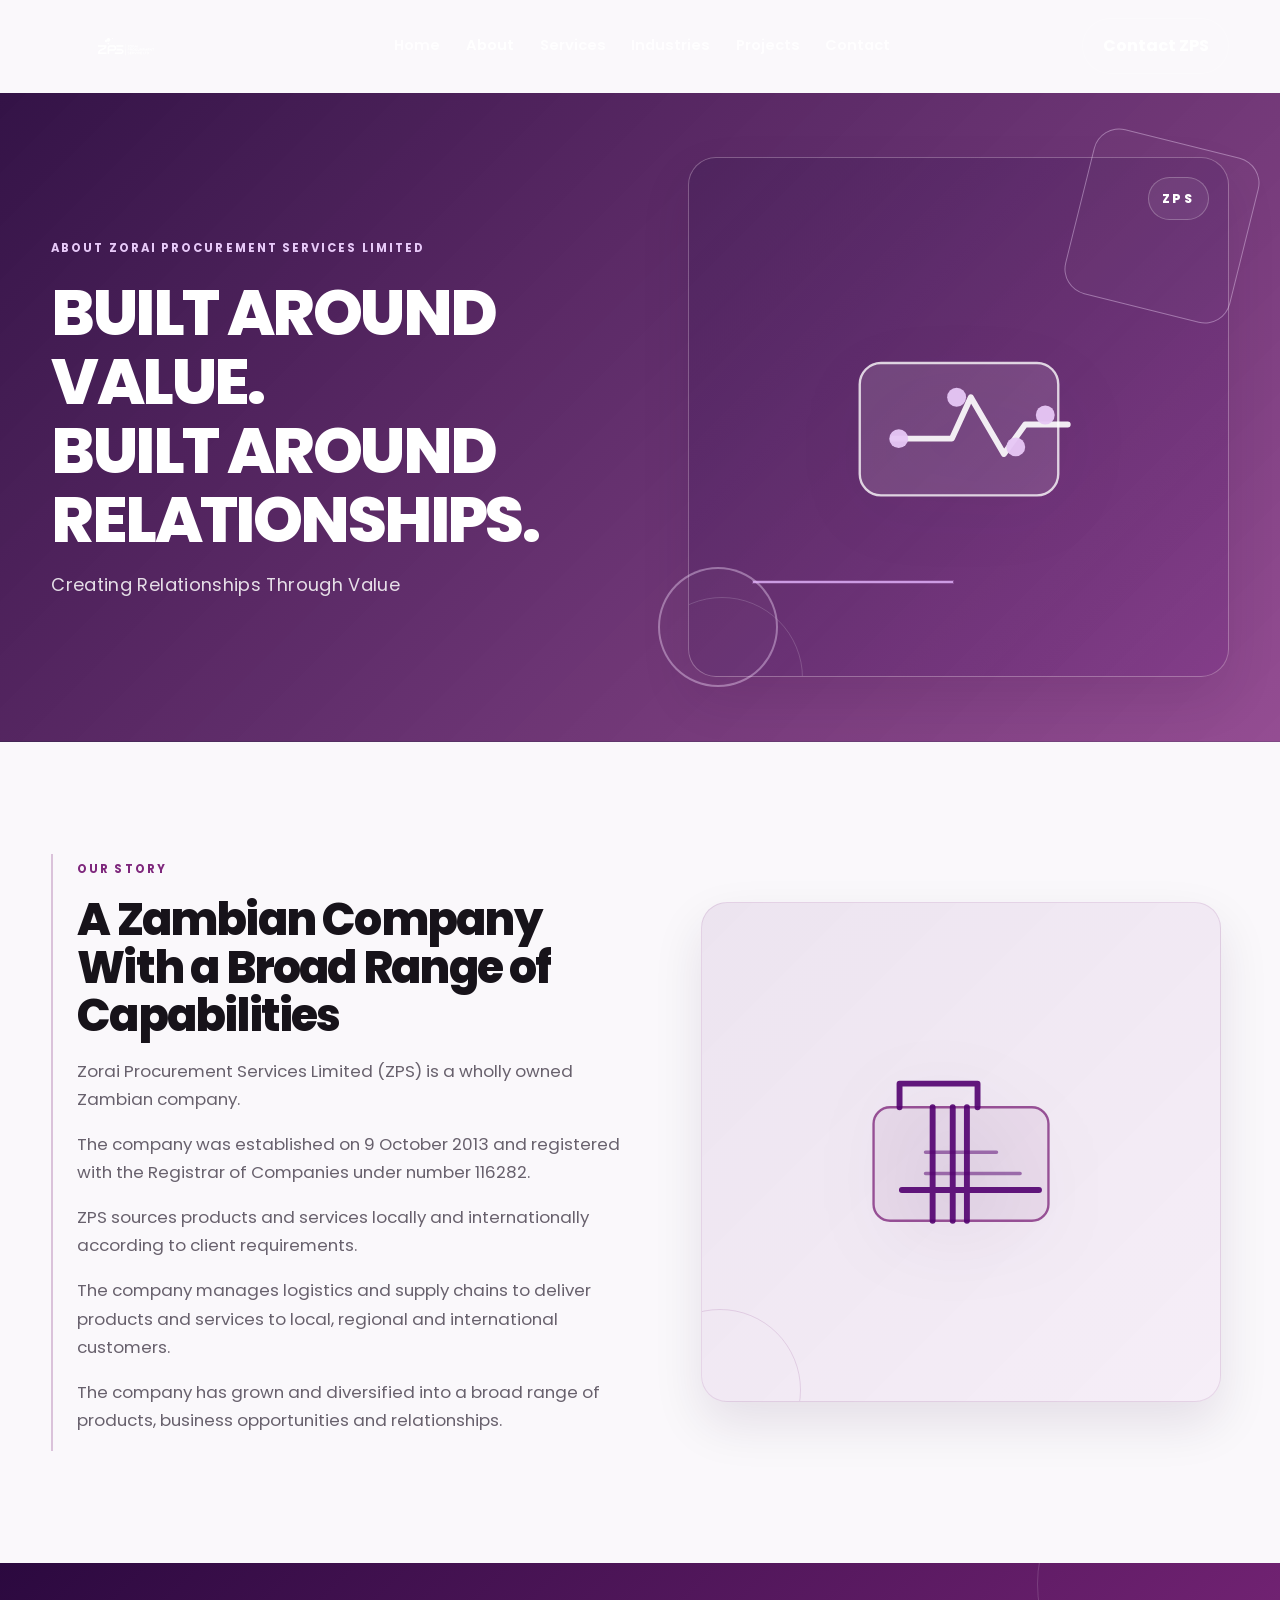
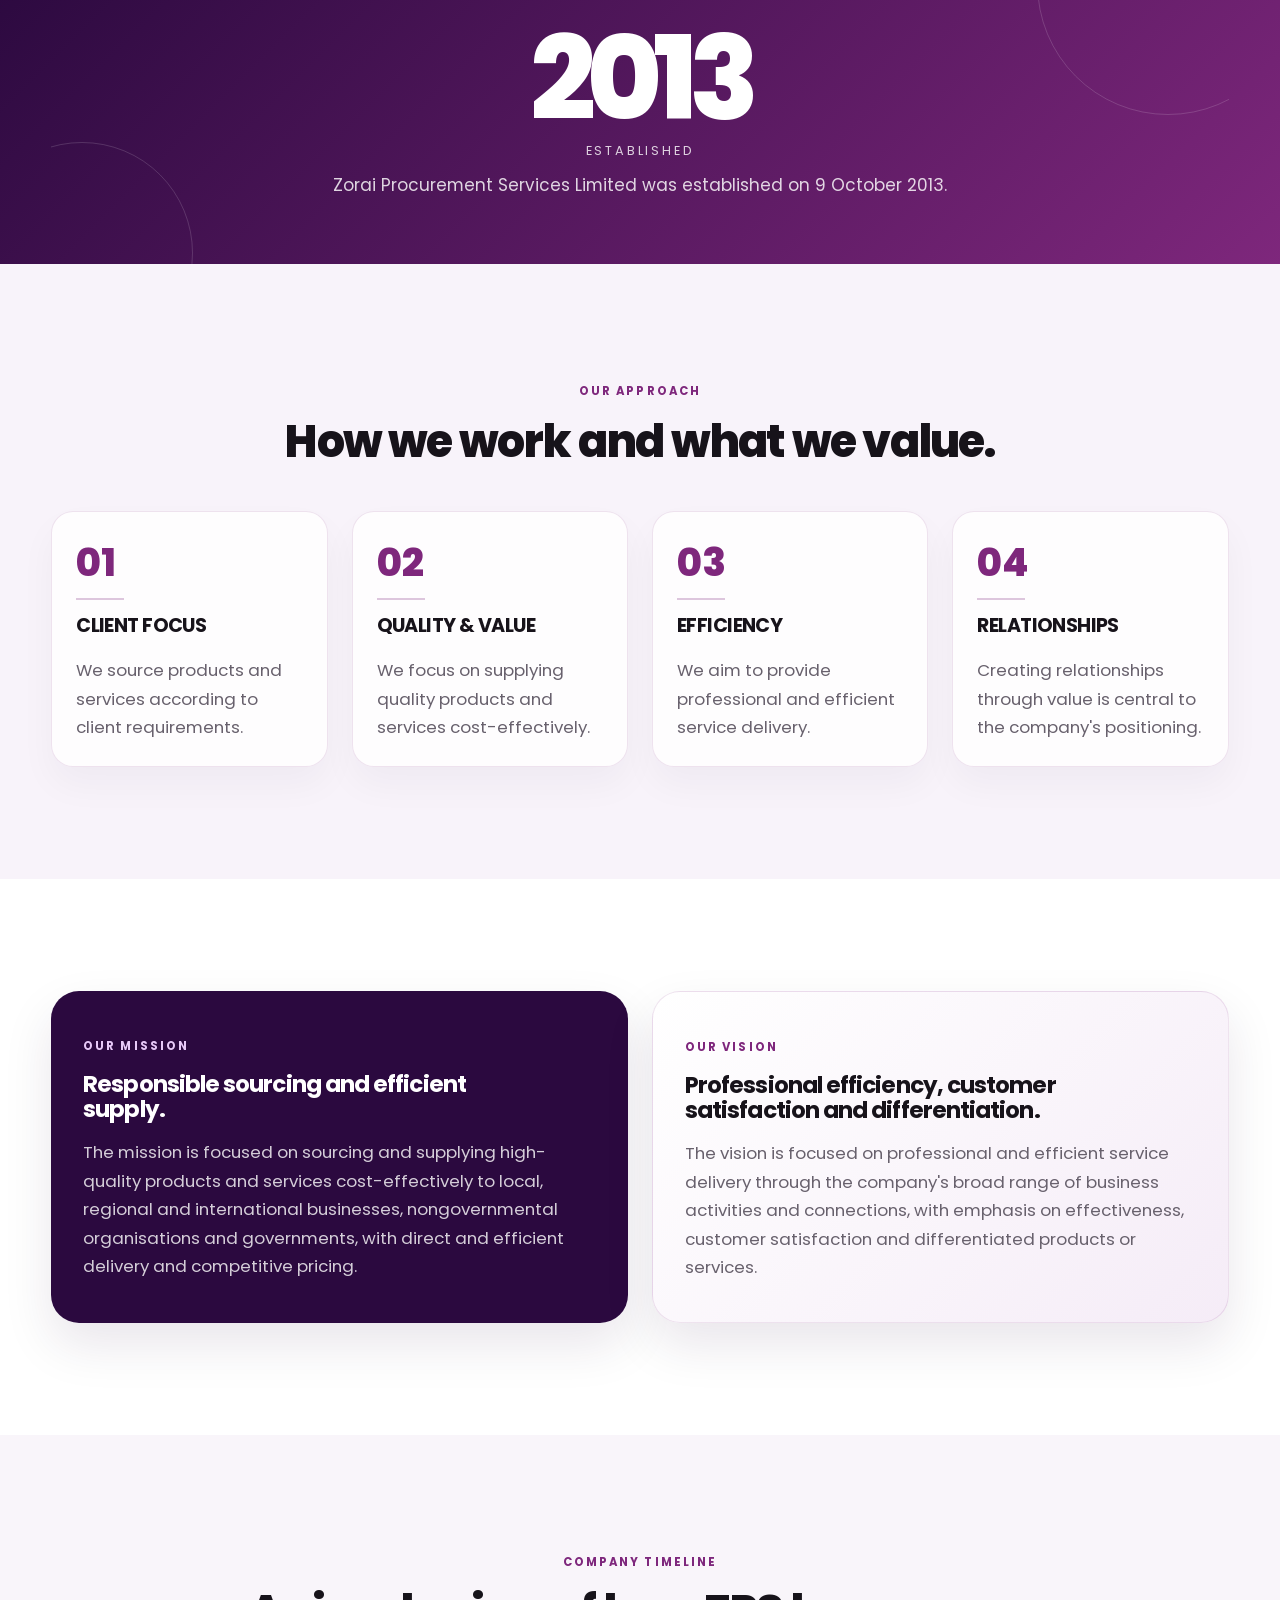
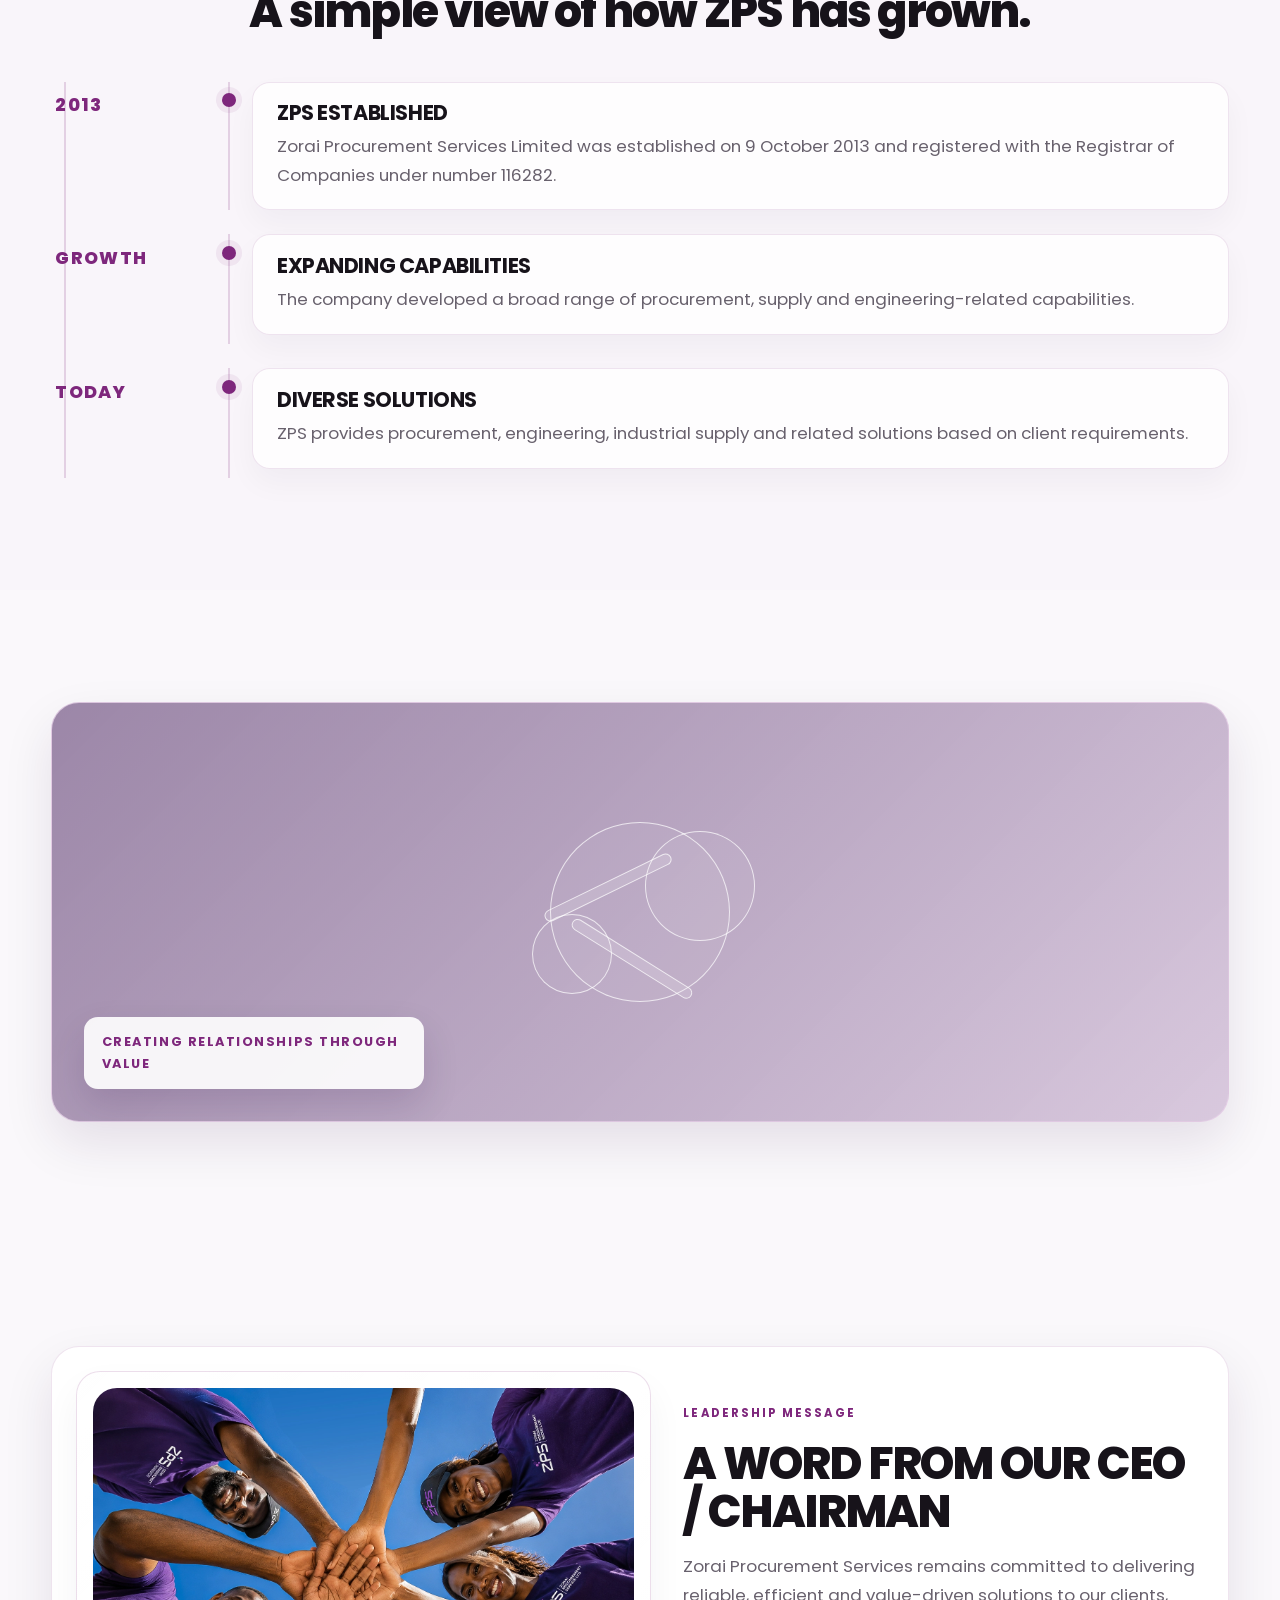
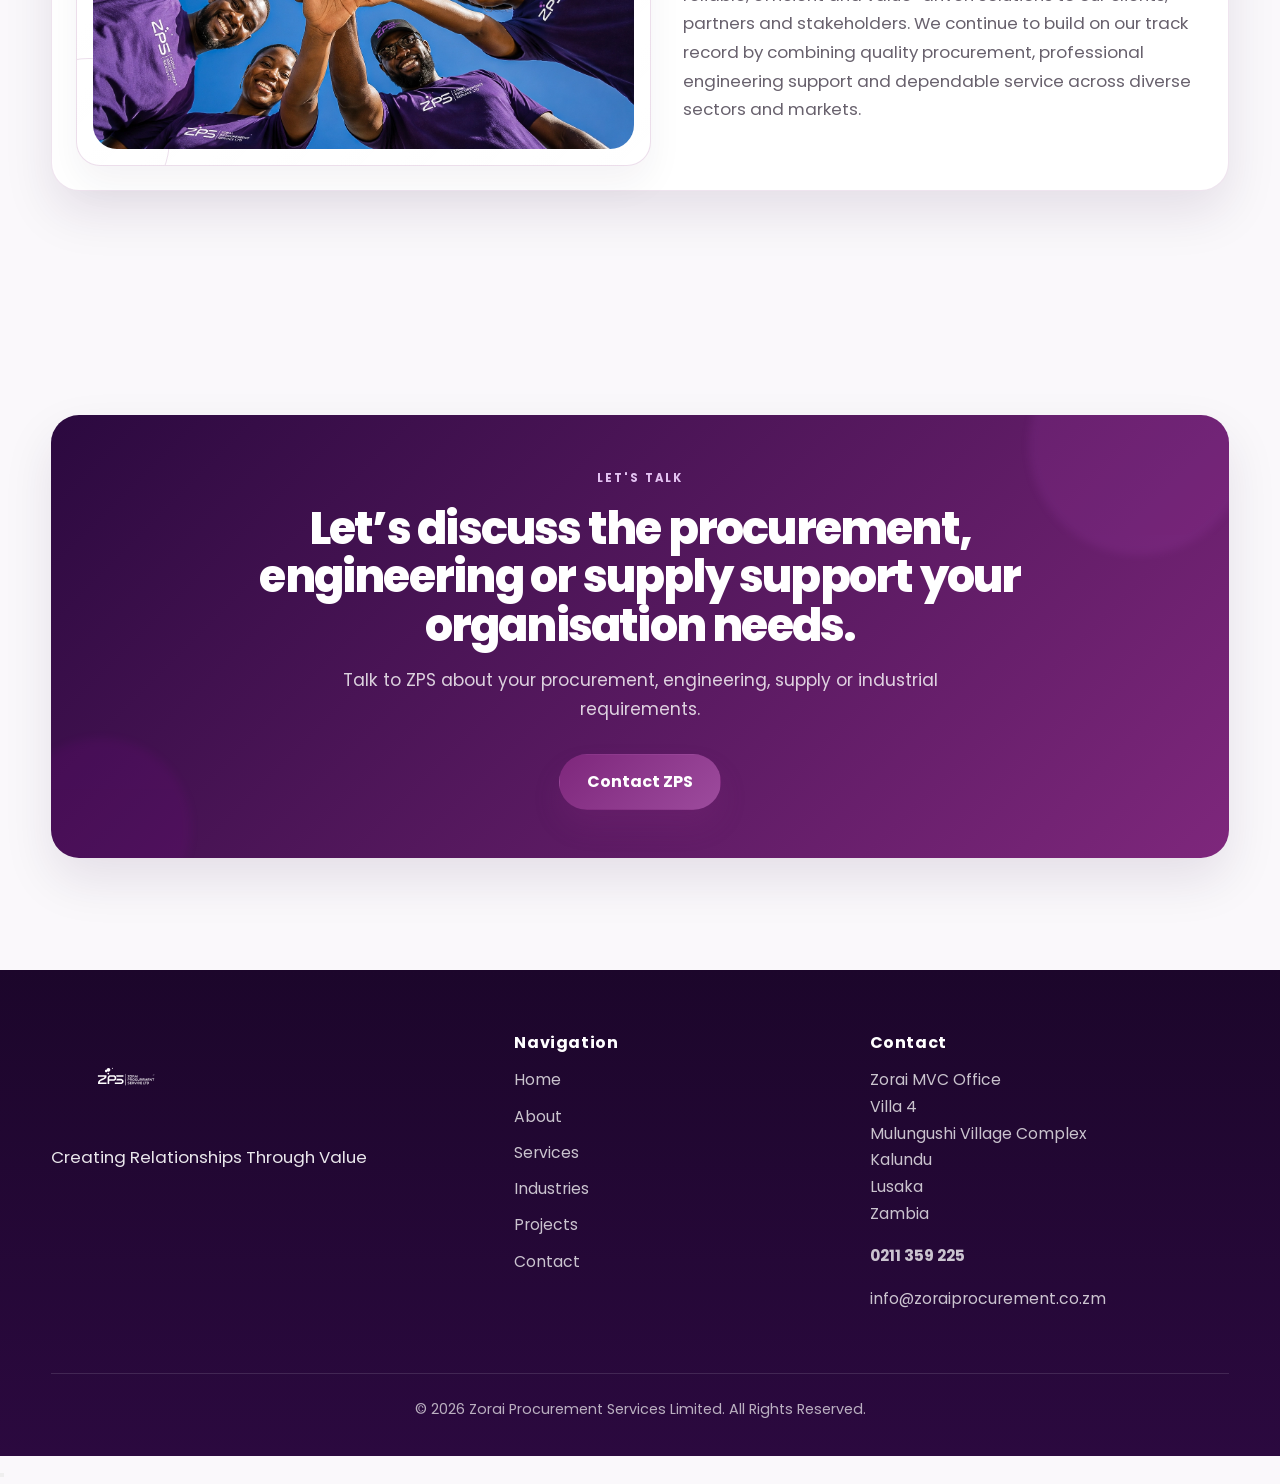
==== commit 8362c0b8: "Add files via upload" ====
--- a/about.html
+++ b/about.html
@@ -49,8 +49,16 @@
                 </div>
 
                 <div class="about-image-wrap reveal reveal-image">
-                    <div class="about-visual" aria-label="Company image">
-                        <img src="images/your-image.jpg" alt="Company image" style="display:block; width:100%; height:100%; object-fit:cover; position:relative; z-index:1; border-radius: 28px;">
+                    <div class="about-visual abstract-visual" aria-label="Company overview">
+                        <div class="abstract-badge">ZPS</div>
+                        <svg class="abstract-icon" viewBox="0 0 220 180" role="img" aria-label="Company abstract icon" aria-hidden="true">
+                            <rect x="26" y="44" width="168" height="112" rx="18" class="icon-frame"></rect>
+                            <path d="M54 108h50l16-35 28 48 18-25h36" class="icon-line"></path>
+                            <circle cx="59" cy="108" r="8" class="icon-dot"></circle>
+                            <circle cx="108" cy="73" r="8" class="icon-dot"></circle>
+                            <circle cx="158" cy="115" r="8" class="icon-dot"></circle>
+                            <circle cx="183" cy="88" r="8" class="icon-dot"></circle>
+                        </svg>
                     </div>
                     <span class="shape shape-one"></span>
                     <span class="shape shape-two"></span>
@@ -72,8 +80,12 @@
                 </div>
 
                 <div class="story-media reveal reveal-right">
-                    <div class="story-image" aria-label="Company office image">
-                        <img src="images/your-image.jpg" alt="Company office" style="display:block; width:100%; height:100%; object-fit:cover; position:relative; z-index:1; border-radius: 22px;">
+                    <div class="story-image icon-panel" aria-label="Company office abstraction">
+                        <svg class="panel-icon" viewBox="0 0 220 200" role="img" aria-label="Office abstraction icon" aria-hidden="true">
+                            <rect x="36" y="62" width="148" height="96" rx="14" class="icon-frame"></rect>
+                            <path d="M58 62V42h66v20M86 62v96M103 62v96M115 62v96M60 132h116" class="icon-line"></path>
+                            <path d="M80 100h60M80 118h80" class="icon-line subtle"></path>
+                        </svg>
                     </div>
                 </div>
             </div>
@@ -184,8 +196,14 @@
 
         <section class="section image-band-section">
             <div class="container">
-                <div class="about-image-band reveal reveal-image" aria-label="Team or industrial image">
-                    <img src="images/your-image.jpg" alt="Team or industrial image" style="position:absolute; inset:0; width:100%; height:100%; object-fit:cover; display:block;">
+                <div class="about-image-band reveal reveal-image" aria-label="Company values abstract graphic">
+                    <div class="band-graphic" aria-hidden="true">
+                        <span class="band-ring ring-one"></span>
+                        <span class="band-ring ring-two"></span>
+                        <span class="band-ring ring-three"></span>
+                        <span class="band-bar bar-one"></span>
+                        <span class="band-bar bar-two"></span>
+                    </div>
                     <div class="image-band-overlay">CREATING RELATIONSHIPS THROUGH VALUE</div>
                 </div>
             </div>
@@ -194,13 +212,13 @@
         <section class="section founder-message-section">
             <div class="container founder-message-layout reveal">
                 <div class="founder-photo-wrap">
-                    <div class="founder-photo" aria-label="CEO / Chairman photo">
-                        <img src="images/your-image.jpg" alt="CEO or chairman photo" style="display:block; width:100%; height:100%; object-fit:cover; position:relative; z-index:1; border-radius: 20px;">
+                    <div class="founder-photo founder-portrait" aria-label="Zorai Procurement Services leadership portrait">
+                        <img src="images/team.webp" alt="Zorai Procurement Services leadership team" class="fit-image" style="border-radius: 24px;">
                     </div>
                 </div>
 
                 <div class="founder-copy">
-                    <span class="eyebrow eyebrow-dark">A WORD FROM OUR CEO / CHAIRMAN</span>
+                    <span class="eyebrow eyebrow-dark">LEADERSHIP MESSAGE</span>
                     <h2>A WORD FROM OUR CEO / CHAIRMAN</h2>
                     <p>Zorai Procurement Services remains committed to delivering reliable, efficient and value-driven solutions to our clients, partners and stakeholders. We continue to build on our track record by combining quality procurement, professional engineering support and dependable service across diverse sectors and markets.</p>
                 </div>
--- a/css/style.css
+++ b/css/style.css
@@ -60,6 +60,23 @@
 img {
     display: block;
     max-width: 100%;
+}
+
+.fit-image {
+    display: block;
+    width: 100%;
+    height: 100%;
+    object-fit: cover;
+    position: relative;
+    z-index: 1;
+}
+
+.fit-image-position-top {
+    object-position: center 18%;
+}
+
+.fit-image-position-low {
+    object-position: center 26%;
 }
 
 button,
@@ -358,9 +375,10 @@
 
 .hero {
     position: relative;
-    background:
-        linear-gradient(90deg, rgba(43, 9, 63, 0.72) 0%, rgba(43, 9, 63, 0.42) 38%, rgba(43, 9, 63, 0.2) 100%),
-        url('../images/hero.jpeg') center/cover no-repeat;
+    background-image: url('../images/hero.webp');
+    background-position: center;
+    background-size: cover;
+    background-repeat: no-repeat;
     overflow: hidden;
     border-bottom: 1px solid rgba(255,255,255,0.08);
 }
@@ -369,14 +387,16 @@
     content: "";
     position: absolute;
     inset: 0;
-    background: linear-gradient(180deg, rgba(43, 9, 63, 0.06), rgba(43, 9, 63, 0.18));
+    z-index: 0;
+    pointer-events: none;
+    background: linear-gradient(180deg, rgba(126,39,124,0.18) 0%, rgba(43,9,63,0.28) 60%, rgba(126,39,124,0.36) 100%);
 }
 
 .hero-inner {
     position: relative;
     z-index: 1;
     display: grid;
-    grid-template-columns: 1fr;
+    grid-template-columns: 1.15fr 0.85fr;
     align-items: center;
     gap: 2.5rem;
     min-height: 720px;
@@ -422,7 +442,7 @@
 }
 
 .hero-media {
-    display: none;
+    display: block;
     position: relative;
     z-index: 1;
 }
@@ -457,6 +477,12 @@
     transform: rotate(-8deg);
 }
 
+@media (max-width: 640px) {
+    .hero {
+        background-position: center 30%;
+    }
+}
+
 .visual-panel-bottom {
     left: 9%;
     bottom: 9%;
@@ -1210,6 +1236,11 @@
     text-align: center;
     padding: 1rem;
     box-shadow: 0 18px 36px rgba(37,0,61,0.05);
+}
+
+.founder-portrait {
+    background: linear-gradient(135deg, rgba(82,0,111,0.08), rgba(147,0,163,0.06));
+    border: 1px solid rgba(126, 39, 124, 0.15);
 }
 
 .founder-message-layout {
@@ -1806,6 +1837,110 @@
     box-shadow: 0 0 0 1px rgba(229, 182, 255, 0.18);
 }
 
+.abstract-visual,
+.icon-panel,
+.founder-portrait {
+    position: relative;
+    overflow: hidden;
+    background: linear-gradient(135deg, rgba(255,255,255,0.08), rgba(255,255,255,0.02));
+}
+
+.abstract-badge {
+    position: absolute;
+    top: 1.2rem;
+    right: 1.2rem;
+    z-index: 2;
+    padding: 0.6rem 0.85rem;
+    border: 1px solid rgba(255,255,255,0.24);
+    border-radius: 999px;
+    background: rgba(255,255,255,0.06);
+    color: white;
+    font-family: var(--heading-font);
+    font-size: 0.78rem;
+    font-weight: 800;
+    letter-spacing: 0.18em;
+    text-transform: uppercase;
+}
+
+.abstract-icon,
+.panel-icon,
+.portrait-icon {
+    position: relative;
+    z-index: 1;
+    display: block;
+    width: min(88%, 260px);
+    height: auto;
+    filter: drop-shadow(0 18px 36px rgba(37,0,61,0.14));
+}
+
+.icon-frame {
+    fill: rgba(255,255,255,0.12);
+    stroke: rgba(255,255,255,0.78);
+    stroke-width: 2;
+}
+
+.icon-line {
+    fill: none;
+    stroke: rgba(255,255,255,0.9);
+    stroke-width: 5;
+    stroke-linecap: round;
+    stroke-linejoin: round;
+}
+
+.icon-line.subtle {
+    stroke: rgba(255,255,255,0.6);
+    stroke-width: 3;
+}
+
+.icon-dot {
+    fill: rgba(230, 199, 245, 0.96);
+}
+
+.panel-icon .icon-frame,
+.portrait-icon .icon-frame {
+    fill: rgba(126, 39, 124, 0.08);
+    stroke: rgba(126, 39, 124, 0.78);
+}
+
+.panel-icon .icon-line,
+.portrait-icon .icon-line {
+    stroke: rgba(82,0,111,0.9);
+}
+
+.panel-icon .icon-line.subtle,
+.portrait-icon .icon-line.subtle {
+    stroke: rgba(82,0,111,0.5);
+}
+
+.abstract-visual::after,
+.icon-panel::after,
+.founder-portrait::after {
+    content: "";
+    position: absolute;
+    inset: auto auto -16% -9%;
+    width: 160px;
+    height: 160px;
+    border-radius: 50%;
+    border: 1px solid rgba(255,255,255,0.2);
+    opacity: 0.8;
+    animation: drift 12s ease-in-out infinite alternate;
+}
+
+.icon-panel::after,
+.founder-portrait::after {
+    inset: auto auto -14% -12%;
+    border-color: rgba(126, 39, 124, 0.18);
+}
+
+@keyframes drift {
+    0% {
+        transform: translate(0, 0) scale(1);
+    }
+    100% {
+        transform: translate(12px, -10px) scale(1.08);
+    }
+}
+
 .story-section {
     background: var(--off-white);
 }
@@ -1848,6 +1983,60 @@
     letter-spacing: 0.06em;
     text-transform: uppercase;
     box-shadow: var(--shadow);
+}
+
+.band-graphic {
+    position: relative;
+    display: flex;
+    align-items: center;
+    justify-content: center;
+    width: min(70%, 380px);
+    height: 220px;
+}
+
+.band-ring,
+.band-bar {
+    position: absolute;
+    display: block;
+    border: 1px solid rgba(255,255,255,0.7);
+}
+
+.band-ring {
+    border-radius: 50%;
+    background: rgba(255,255,255,0.05);
+}
+
+.ring-one {
+    width: 180px;
+    height: 180px;
+    animation: drift 10s ease-in-out infinite alternate;
+}
+
+.ring-two {
+    width: 110px;
+    height: 110px;
+    transform: translate(60px, -26px);
+}
+
+.ring-three {
+    width: 80px;
+    height: 80px;
+    transform: translate(-68px, 42px);
+}
+
+.band-bar {
+    width: 140px;
+    height: 12px;
+    border-radius: 999px;
+    background: rgba(255,255,255,0.14);
+}
+
+.bar-one {
+    transform: rotate(32deg) translate(18px, 44px);
+}
+
+.bar-two {
+    transform: rotate(-26deg) translate(-18px, -36px);
 }
 
 .fact-section {
@@ -2347,7 +2536,97 @@
     min-height: 460px;
 }
 
+.interior-solutions-section {
+    background: rgba(245, 234, 247, 0.38);
+}
+
+.interior-intro {
+    max-width: 820px;
+    margin: 0 auto 2rem;
+    text-align: center;
+}
+
+.interior-intro p {
+    margin: 0;
+    color: var(--muted-text);
+    font-size: 1.05rem;
+    line-height: 1.8;
+}
+
+.interior-gallery {
+    display: grid;
+    grid-template-columns: repeat(3, minmax(0, 1fr));
+    gap: 1.5rem;
+    margin-top: 2rem;
+}
+
+.interior-gallery-card {
+    display: flex;
+    flex-direction: column;
+    background: var(--white);
+    border: 1px solid var(--border);
+    border-radius: 22px;
+    overflow: hidden;
+    box-shadow: 0 18px 36px rgba(37,0,61,0.04);
+    transition: transform 0.25s ease, box-shadow 0.25s ease, border-color 0.25s ease;
+}
+
+.interior-gallery-card:hover {
+    transform: translateY(-6px);
+    border-color: rgba(126, 39, 124, 0.16);
+    box-shadow: var(--shadow);
+}
+
+.interior-gallery-media {
+    position: relative;
+    height: 360px;
+    overflow: hidden;
+    background: linear-gradient(135deg, rgba(82,0,111,0.08), rgba(147,0,163,0.04));
+}
+
+.interior-gallery-media img {
+    display: block;
+    width: 100%;
+    height: 100%;
+    object-fit: cover;
+    object-position: center;
+    transition: transform 0.45s ease;
+}
+
+.interior-gallery-card:hover .interior-gallery-media img {
+    transform: scale(1.06);
+}
+
+.interior-gallery-copy {
+    padding: 1rem 1rem 1.2rem;
+}
+
+.interior-gallery-tag {
+    display: inline-block;
+    margin-bottom: 0.55rem;
+    font-size: 0.7rem;
+    letter-spacing: 0.12em;
+    text-transform: uppercase;
+    color: var(--primary-purple);
+    font-weight: 700;
+}
+
+.interior-gallery-copy h3 {
+    margin: 0;
+    font-size: 1.08rem;
+    letter-spacing: -0.02em;
+}
+
+.interior-gallery-cta {
+    display: flex;
+    justify-content: center;
+    margin-top: 2rem;
+}
+
 @media (max-width: 1100px) {
+    .interior-gallery {
+        grid-template-columns: repeat(2, minmax(0, 1fr));
+    }
     .approach-grid {
         grid-template-columns: repeat(2, minmax(0, 1fr));
     }
@@ -2439,6 +2718,15 @@
         padding: 3.5rem 0;
     }
 
+    .interior-gallery {
+        grid-template-columns: 1fr;
+        gap: 1.2rem;
+    }
+
+    .interior-gallery-media {
+        height: 300px;
+    }
+
     .feature-header {
         gap: 0.8rem;
     }
@@ -2885,31 +3173,31 @@
 }
 
 .contact-hero-inner {
-    display: grid;
-    grid-template-columns: 1.02fr 0.98fr;
-    gap: 2.5rem;
+    display: flex;
     align-items: center;
     min-height: 620px;
     padding: 4rem 0;
 }
 
+.contact-hero {
+    background-image: linear-gradient(90deg, rgba(26, 5, 38, 0.92), rgba(43, 9, 63, 0.58)), url("../images/contact.png");
+    background-position: center;
+    background-size: cover;
+}
+
 .contact-details-section,
-.contact-form-section,
-.office-spotlight-section {
+.contact-form-section {
     background: var(--off-white);
 }
 
-.contact-layout,
-.office-layout {
-    display: grid;
-    grid-template-columns: 0.9fr 1.1fr;
-    gap: 2rem;
-    align-items: center;
+.contact-layout {
+    display: grid;
+    grid-template-columns: minmax(0, 820px);
+    justify-content: center;
 }
 
 .contact-panel,
-.form-card,
-.office-copy {
+.form-card {
     background: var(--white);
     border: 1px solid var(--border);
     border-radius: 28px;
@@ -2918,8 +3206,7 @@
 }
 
 .contact-panel h2,
-.form-card h2,
-.office-copy h2 {
+.form-card h2 {
     margin-bottom: 1.2rem;
 }
 
@@ -2938,8 +3225,7 @@
 }
 
 .contact-info-block p,
-.contact-link,
-.office-copy p {
+.contact-link {
     margin: 0;
     color: var(--muted-text);
 }
@@ -2950,26 +3236,12 @@
     font-size: 1.15rem;
 }
 
-.contact-photo,
-.office-image-wrap {
-    display: flex;
-    justify-content: center;
-}
-
-.contact-office-image,
-.office-location-image {
-    width: min(100%, 620px);
-    min-height: 390px;
-    border: 1px solid var(--border);
-    border-radius: 26px;
-    background: linear-gradient(135deg, rgba(82,0,111,0.08), rgba(147,0,163,0.04));
-    color: var(--primary-purple);
-    box-shadow: var(--shadow);
-}
-
 .form-card {
-    max-width: 820px;
     margin: 0 auto;
+}
+
+.contact-form-wrap {
+    width: min(92%, 820px);
 }
 
 .form-grid {
@@ -3047,23 +3319,6 @@
     opacity: 1;
 }
 
-.map-placeholder {
-    margin-top: 1.5rem;
-    min-height: 220px;
-    display: flex;
-    align-items: center;
-    justify-content: center;
-    text-align: center;
-    padding: 1rem;
-    border: 1px solid rgba(82,0,111,0.12);
-    border-radius: 18px;
-    background: linear-gradient(135deg, rgba(82,0,111,0.06), rgba(245,234,247,0.9));
-    color: var(--primary-purple);
-    font-weight: 700;
-    letter-spacing: 0.08em;
-    text-transform: uppercase;
-}
-
 @media (max-width: 1100px) {
     .product-grid {
         grid-template-columns: repeat(3, minmax(0, 1fr));
@@ -3082,7 +3337,6 @@
     .contact-hero-inner,
     .industry-feature,
     .contact-layout,
-    .office-layout,
     .intro-layout,
     .battery-program-grid,
     .partnership-layout,
@@ -3103,7 +3357,6 @@
     .footer-grid,
     .industry-feature,
     .contact-layout,
-    .office-layout,
     .industries-hero-inner,
     .projects-hero-inner,
     .contact-hero-inner {
@@ -3225,745 +3478,3 @@
     }
 }
 
-.main-nav a::after {
-    content: "";
-    position: absolute;
-    left: 0;
-    bottom: -0.2rem;
-    width: 0;
-    height: 2px;
-    background: var(--primary-purple);
-    transition: width 0.2s ease;
-}
-
-.main-nav a:hover::after,
-.main-nav a.active::after {
-    width: 100%;
-}
-
-.main-nav a:hover,
-.main-nav a.active {
-    color: var(--primary-purple);
-}
-
-.header-cta {
-    margin-left: 0.8rem;
-}
-
-.mobile-toggle {
-    display: none;
-    width: 48px;
-    height: 48px;
-    border: 1px solid var(--border);
-    border-radius: 12px;
-    background: var(--white);
-    cursor: pointer;
-    align-items: center;
-    justify-content: center;
-}
-
-.mobile-nav-overlay {
-    position: fixed;
-    inset: 0;
-    z-index: 998;
-    border: 0;
-    background: rgba(26, 9, 36, 0.44);
-    opacity: 0;
-    pointer-events: none;
-    transition: opacity 0.2s ease;
-}
-
-.mobile-nav-overlay.visible {
-    opacity: 1;
-    pointer-events: auto;
-}
-
-.hamburger,
-.hamburger::before,
-.hamburger::after {
-    display: block;
-    position: relative;
-    width: 22px;
-    height: 2px;
-    background: var(--dark-text);
-    border-radius: 4px;
-    transition: all 0.3s ease;
-}
-
-.hamburger::before,
-.hamburger::after {
-    content: "";
-    position: absolute;
-    left: 0;
-}
-
-.hamburger::before { top: -7px; }
-.hamburger::after { top: 7px; }
-
-.mobile-toggle.is-open .hamburger {
-    background: transparent;
-}
-
-.mobile-toggle.is-open .hamburger::before {
-    transform: rotate(45deg);
-    top: 0;
-}
-
-.mobile-toggle.is-open .hamburger::after {
-    transform: rotate(-45deg);
-    top: 0;
-}
-
-main {
-    min-height: 60vh;
-}
-
-.page-header {
-    padding: 4rem 0 3rem;
-    background: linear-gradient(180deg, rgba(245,234,247,0.8), rgba(255,255,255,1));
-    border-bottom: 1px solid var(--border);
-}
-
-.hero {
-    position: relative;
-    background: linear-gradient(135deg, rgba(43, 9, 63, 0.9), rgba(126, 39, 124, 0.75));
-    overflow: hidden;
-}
-
-.hero-inner {
-    display: grid;
-    grid-template-columns: 1.15fr 0.85fr;
-    gap: 2rem;
-    align-items: center;
-    min-height: 600px;
-    padding: 3rem 0;
-}
-
-.hero-copy {
-    max-width: 630px;
-    color: var(--white);
-    z-index: 1;
-}
-
-.hero-copy .eyebrow {
-    color: #E8C8F3;
-    margin-bottom: 1rem;
-}
-
-.hero-copy h1 {
-    color: var(--white);
-    margin-bottom: 1rem;
-}
-
-.hero-copy p {
-    color: rgba(255,255,255,0.82);
-    font-size: 1.08rem;
-    max-width: 560px;
-}
-
-.hero-actions {
-    margin-top: 2rem;
-    display: flex;
-    flex-wrap: wrap;
-    gap: 1rem;
-}
-
-.hero-media {
-    position: relative;
-    z-index: 1;
-}
-
-.hero-media .image-placeholder {
-    border-color: rgba(255,255,255,0.2);
-    background: linear-gradient(135deg, rgba(255,255,255,0.06), rgba(255,255,255,0.02));
-    color: rgba(255,255,255,0.9);
-    min-height: 460px;
-}
-
-.split-layout {
-    display: grid;
-    grid-template-columns: 1fr 1fr;
-    gap: 3rem;
-    align-items: center;
-}
-
-.split-layout.reverse .split-image {
-    order: 2;
-}
-
-.split-content {
-    max-width: 560px;
-}
-
-.split-content h2 {
-    margin-bottom: 1rem;
-}
-
-.inline-list {
-    list-style: none;
-    margin-top: 1.5rem;
-}
-
-.inline-list li {
-    position: relative;
-    padding-left: 1.6rem;
-    margin-bottom: 0.9rem;
-    color: var(--dark-text);
-}
-
-.inline-list li::before {
-    content: "•";
-    position: absolute;
-    left: 0;
-    color: var(--magenta-purple);
-    font-size: 1.4rem;
-    line-height: 1;
-}
-
-.grid-3,
-.grid-4,
-.grid-2 {
-    display: grid;
-    gap: 1.5rem;
-}
-
-.grid-3 { grid-template-columns: repeat(3, minmax(0, 1fr)); }
-.grid-4 { grid-template-columns: repeat(4, minmax(0, 1fr)); }
-.grid-2 { grid-template-columns: repeat(2, minmax(0, 1fr)); }
-
-.card {
-    background: var(--white);
-    border: 1px solid var(--border);
-    border-radius: var(--radius);
-    box-shadow: var(--shadow);
-    overflow: hidden;
-    transition: transform 0.25s ease, box-shadow 0.25s ease;
-}
-
-.card:hover {
-    transform: translateY(-4px);
-    box-shadow: 0 18px 40px rgba(43, 9, 63, 0.12);
-}
-
-.service-card,
-.product-card,
-.industry-card,
-.feature-card,
-.logo-card,
-.project-card {
-    background: var(--white);
-    border: 1px solid var(--border);
-    border-radius: var(--radius);
-    overflow: hidden;
-    box-shadow: var(--shadow);
-}
-
-.card-body {
-    padding: 1.5rem;
-}
-
-.service-card .icon-box,
-.feature-card .icon-box {
-    width: 3rem;
-    height: 3rem;
-    display: inline-flex;
-    align-items: center;
-    justify-content: center;
-    border-radius: 12px;
-    background: rgba(126, 39, 124, 0.08);
-    color: var(--primary-purple);
-    font-weight: 700;
-    margin-bottom: 1rem;
-}
-
-.service-card h3,
-.product-card h3,
-.feature-card h3,
-.industry-card h3,
-.project-card h3 {
-    margin-bottom: 0.7rem;
-}
-
-.service-card p,
-.product-card p,
-.feature-card p,
-.industry-card p,
-.project-card p,
-.card-body p {
-    color: var(--muted);
-}
-
-.product-card .image-placeholder,
-.industry-card .image-placeholder,
-.project-card .image-placeholder,
-.logo-card {
-    min-height: 180px;
-}
-
-.dark-band {
-    background: linear-gradient(135deg, var(--deep-purple), var(--primary-purple));
-    color: var(--white);
-    padding: 4rem 0;
-}
-
-.dark-band h2,
-.dark-band h3,
-.dark-band p {
-    color: var(--white);
-}
-
-.cta-row {
-    display: flex;
-    flex-wrap: wrap;
-    gap: 1rem;
-    margin-top: 2rem;
-}
-
-.clients-row {
-    display: grid;
-    grid-template-columns: repeat(5, minmax(0, 1fr));
-    gap: 1rem;
-}
-
-.logo-card {
-    display: flex;
-    align-items: center;
-    justify-content: center;
-    text-align: center;
-    font-weight: 600;
-    color: var(--primary-purple);
-    background: linear-gradient(135deg, rgba(82,0,111,0.04), rgba(181,76,194,0.05));
-    border: 1px dashed rgba(82,0,111,0.3);
-}
-
-.cta-panel {
-    position: relative;
-    overflow: hidden;
-    padding: 3rem 2rem;
-    background: linear-gradient(135deg, var(--deep-purple), var(--primary-purple));
-    border: 1px solid rgba(255,255,255,0.12);
-    border-radius: 28px;
-    box-shadow: var(--shadow);
-    text-align: center;
-    color: var(--white);
-}
-
-.cta-panel::before,
-.cta-panel::after {
-    content: "";
-    position: absolute;
-    border-radius: 50%;
-    filter: blur(5px);
-    opacity: 0.8;
-}
-
-.cta-panel::before {
-    width: 220px;
-    height: 220px;
-    background: rgba(182, 76, 194, 0.24);
-    top: -80px;
-    right: -20px;
-}
-
-.cta-panel::after {
-    width: 180px;
-    height: 180px;
-    background: rgba(147, 0, 163, 0.22);
-    left: -40px;
-    bottom: -60px;
-}
-
-.cta-panel > * {
-    position: relative;
-    z-index: 1;
-}
-
-.cta-panel .eyebrow {
-    color: #e3c2f1;
-}
-
-.cta-panel h2 {
-    color: var(--white);
-    max-width: 800px;
-    margin: 0 auto 1rem;
-}
-
-.cta-panel p {
-    color: rgba(255,255,255,0.82);
-    max-width: 640px;
-    margin: 0 auto 1.8rem;
-    font-size: 1.08rem;
-}
-
-.cta-panel h2 {
-    margin-bottom: 0.8rem;
-}
-
-.section-title {
-    margin-bottom: 2rem;
-}
-
-.logo-footer {
-    display: inline-flex;
-    align-items: center;
-    margin-bottom: 1rem;
-    font-size: 1.05rem;
-    font-weight: 700;
-    color: var(--white);
-}
-
-.site-footer {
-    background: #12071b;
-    color: var(--white);
-    padding-top: 4rem;
-    padding-bottom: 1.75rem;
-}
-
-.footer-grid {
-    display: grid;
-    grid-template-columns: 1.5fr 1fr 1fr;
-    gap: 2rem;
-    margin-bottom: 2.5rem;
-}
-
-.footer-col h4 {
-    color: var(--white);
-    margin-bottom: 1rem;
-    font-size: 1.05rem;
-}
-
-.footer-links {
-    list-style: none;
-    display: grid;
-    gap: 0.55rem;
-}
-
-.footer-links a,
-.footer-col p,
-.footer-col a {
-    color: rgba(255,255,255,0.7);
-}
-
-.footer-col a:hover,
-.footer-links a:hover {
-    color: var(--white);
-}
-
-.footer-bottom {
-    border-top: 1px solid rgba(255,255,255,0.12);
-    padding-top: 1rem;
-    color: rgba(255,255,255,0.7);
-    display: flex;
-    justify-content: space-between;
-    flex-wrap: wrap;
-    gap: 1rem;
-}
-
-.page-intro {
-    max-width: 760px;
-    margin: 0 auto 2rem;
-}
-
-.info-block {
-    margin-bottom: 1.4rem;
-}
-
-.info-block h4 {
-    margin-bottom: 0.3rem;
-    color: var(--primary-purple);
-}
-
-.contact-card,
-.form-card {
-    background: var(--white);
-    border: 1px solid var(--border);
-    border-radius: var(--radius);
-    box-shadow: var(--shadow);
-}
-
-.form-card {
-    padding: 2rem;
-}
-
-.form-grid {
-    display: grid;
-    grid-template-columns: repeat(2, minmax(0,1fr));
-    gap: 1.25rem;
-}
-
-.form-group {
-    margin-bottom: 1rem;
-}
-
-.form-group.full-width {
-    grid-column: 1 / -1;
-}
-
-.form-group label {
-    display: block;
-    margin-bottom: 0.45rem;
-    font-weight: 600;
-    color: var(--dark-text);
-}
-
-.form-group input,
-.form-group select,
-.form-group textarea {
-    width: 100%;
-    border: 1px solid rgba(126, 39, 124, 0.2);
-    border-radius: 12px;
-    padding: 0.9rem 1rem;
-    background: var(--white);
-    color: var(--dark-text);
-    transition: border-color 0.2s ease, box-shadow 0.2s ease;
-}
-
-.form-group input:focus,
-.form-group select:focus,
-.form-group textarea:focus {
-    outline: none;
-    border-color: var(--primary-purple);
-    box-shadow: 0 0 0 4px rgba(126, 39, 124, 0.08);
-}
-
-.form-group textarea {
-    min-height: 130px;
-    resize: vertical;
-}
-
-.form-status {
-    margin-top: 1rem;
-    background: rgba(126,39,124,0.06);
-    border: 1px solid rgba(126,39,124,0.15);
-    color: var(--primary-purple);
-    padding: 0.9rem 1rem;
-    border-radius: 12px;
-    display: none;
-}
-
-.form-status.visible {
-    display: block;
-}
-
-.service-layout {
-    display: grid;
-    grid-template-columns: 1.05fr 0.95fr;
-    gap: 2.5rem;
-    align-items: center;
-    padding: 2rem 0;
-}
-
-.service-layout.reverse .service-copy {
-    order: 2;
-}
-
-.service-copy h2 {
-    margin-bottom: 0.8rem;
-}
-
-.service-copy ul {
-    list-style: none;
-    margin-top: 1.2rem;
-}
-
-.service-copy li {
-    position: relative;
-    padding-left: 1.5rem;
-    margin-bottom: 0.6rem;
-    color: var(--muted);
-}
-
-.service-copy li::before {
-    content: "";
-    position: absolute;
-    left: 0;
-    top: 0.7rem;
-    width: 8px;
-    height: 8px;
-    border-radius: 50%;
-    background: var(--magenta-purple);
-}
-
-.mission-grid {
-    display: grid;
-    grid-template-columns: repeat(2, minmax(0, 1fr));
-    gap: 1.5rem;
-}
-
-.mission-card {
-    background: var(--white);
-    border: 1px solid var(--border);
-    border-radius: var(--radius);
-    padding: 2rem;
-    box-shadow: var(--shadow);
-}
-
-.mission-card.primary {
-    background: linear-gradient(135deg, var(--deep-purple), var(--primary-purple));
-}
-
-.mission-card.primary h3,
-.mission-card.primary p {
-    color: var(--white);
-}
-
-.timeline {
-    position: relative;
-    display: grid;
-    gap: 1.5rem;
-    max-width: 760px;
-    margin: 0 auto;
-}
-
-.timeline::before {
-    content: "";
-    position: absolute;
-    left: 1.1rem;
-    top: 0.5rem;
-    bottom: 0.5rem;
-    width: 2px;
-    background: rgba(126, 39, 124, 0.2);
-}
-
-.timeline-item {
-    position: relative;
-    padding-left: 3rem;
-    background: var(--white);
-    border: 1px solid var(--border);
-    border-radius: var(--radius);
-    padding-top: 1.1rem;
-    padding-bottom: 1.1rem;
-    padding-right: 1.2rem;
-    box-shadow: var(--shadow);
-}
-
-.timeline-item::before {
-    content: "";
-    position: absolute;
-    left: 0.7rem;
-    top: 1.5rem;
-    width: 0.9rem;
-    height: 0.9rem;
-    border-radius: 50%;
-    background: var(--magenta-purple);
-    box-shadow: 0 0 0 4px rgba(147, 0, 163, 0.12);
-}
-
-.timeline-year {
-    display: inline-block;
-    color: var(--primary-purple);
-    font-weight: 700;
-    margin-bottom: 0.4rem;
-}
-
-.value-list {
-    list-style: none;
-    display: grid;
-    grid-template-columns: repeat(2, minmax(0,1fr));
-    gap: 1rem;
-    margin-top: 1rem;
-}
-
-.value-list li {
-    background: rgba(82,0,111,0.04);
-    border: 1px solid var(--border);
-    border-radius: 14px;
-    padding: 1rem 1.1rem;
-    color: var(--dark-text);
-    font-weight: 600;
-}
-
-@media (max-width: 980px) {
-    .hero-inner,
-    .split-layout,
-    .service-layout,
-    .footer-grid {
-        grid-template-columns: 1fr;
-    }
-
-    .clients-row {
-        grid-template-columns: repeat(3, minmax(0,1fr));
-    }
-
-    .grid-4 {
-        grid-template-columns: repeat(2, minmax(0,1fr));
-    }
-}
-
-@media (max-width: 760px) {
-    .mobile-toggle {
-        display: inline-flex;
-    }
-
-    .main-nav {
-        position: fixed;
-        top: 0;
-        right: -110%;
-        width: min(82vw, 340px);
-        height: 100vh;
-        background: rgba(43, 9, 63, 0.97);
-        box-shadow: -20px 0 30px rgba(0,0,0,0.18);
-        transition: right 0.25s ease;
-        padding: 6rem 1.5rem 2rem;
-        z-index: 999;
-    }
-
-    .main-nav.open {
-        right: 0;
-    }
-
-    .main-nav ul {
-        display: flex;
-        flex-direction: column;
-        align-items: flex-start;
-        gap: 1rem;
-    }
-
-    .main-nav a {
-        color: var(--white);
-        font-size: 1.08rem;
-    }
-
-    .main-nav a::after {
-        background: rgba(255,255,255,0.7);
-    }
-
-    .header-cta {
-        display: none;
-    }
-
-    .grid-3,
-    .grid-2,
-    .mission-grid,
-    .form-grid,
-    .clients-row {
-        grid-template-columns: 1fr;
-    }
-
-    .hero-inner {
-        min-height: auto;
-        padding: 2rem 0 3rem;
-    }
-
-    .hero-copy {
-        max-width: 100%;
-    }
-
-    .hero-actions {
-        flex-direction: column;
-        align-items: stretch;
-    }
-
-    .section {
-        padding: 4rem 0;
-    }
-
-    .cta-panel,
-    .form-card {
-        padding: 1.5rem;
-    }
-
-    .footer-bottom {
-        flex-direction: column;
-    }
-}
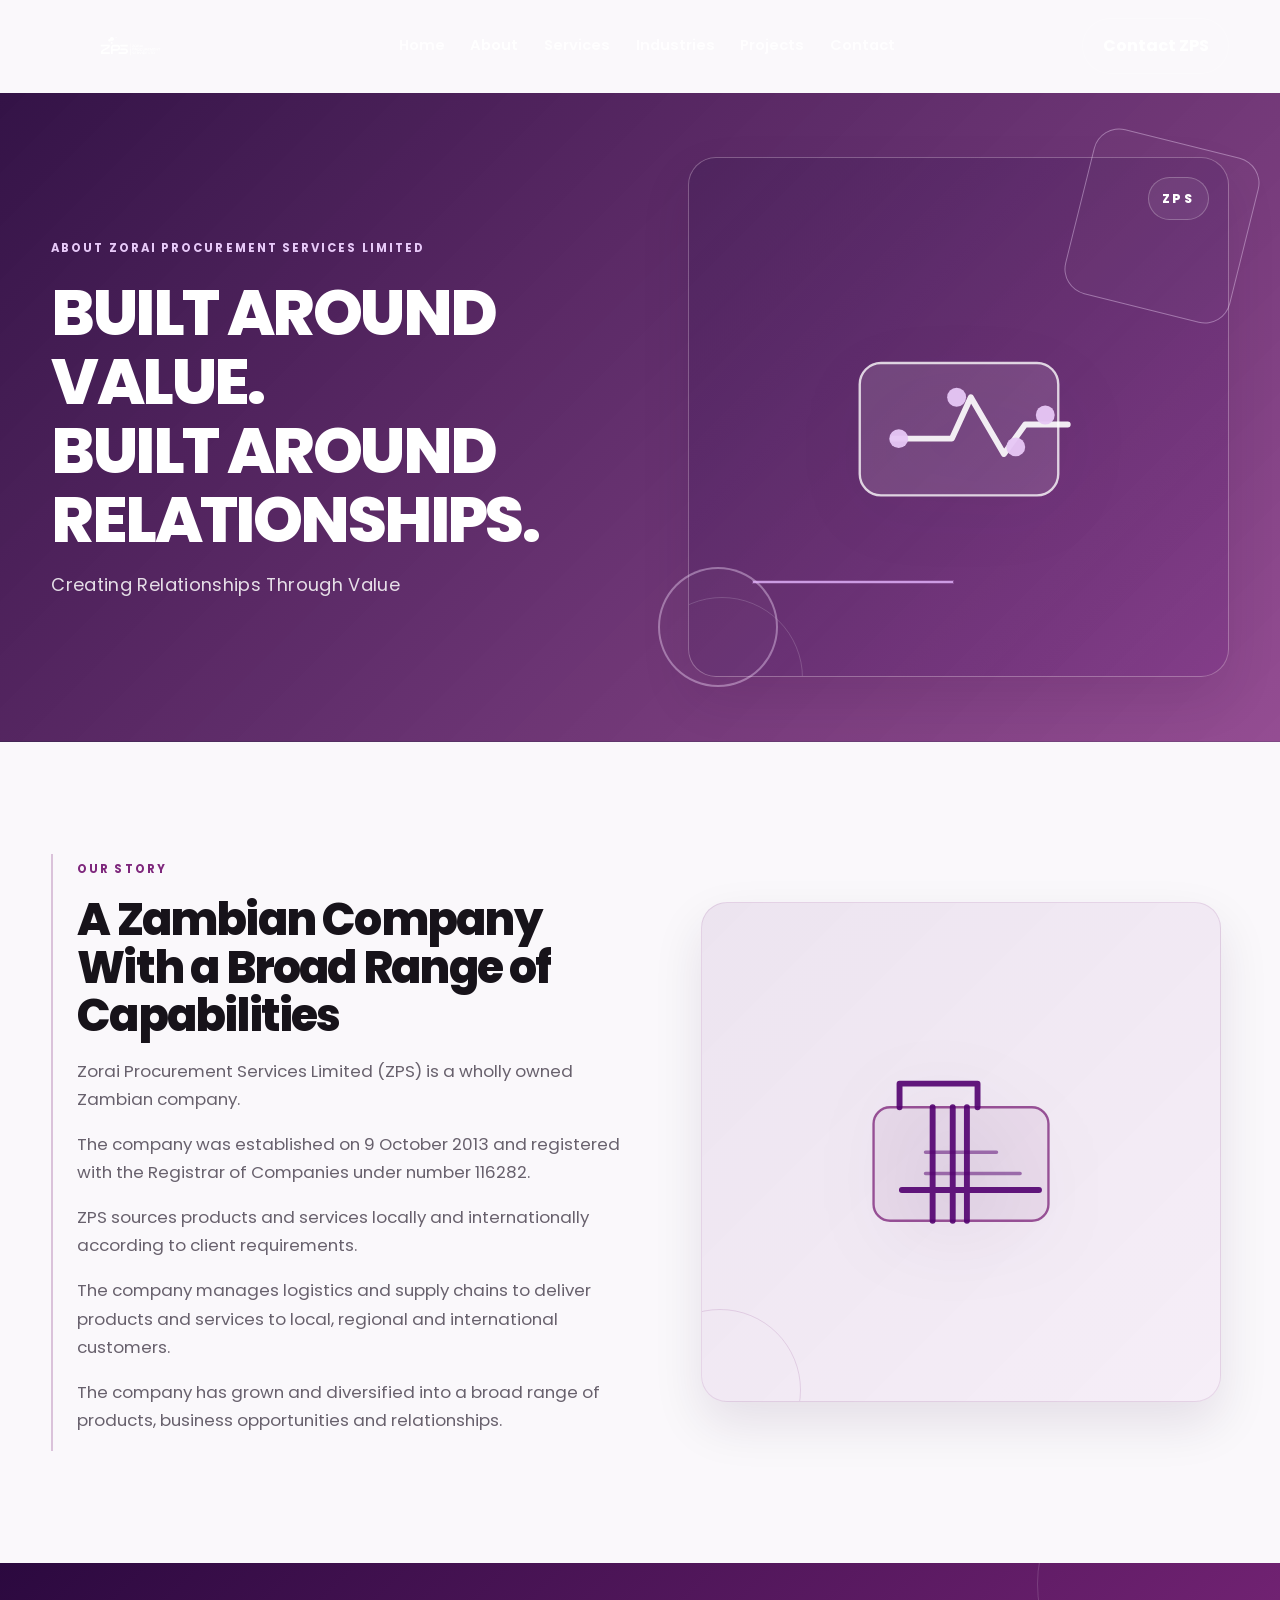
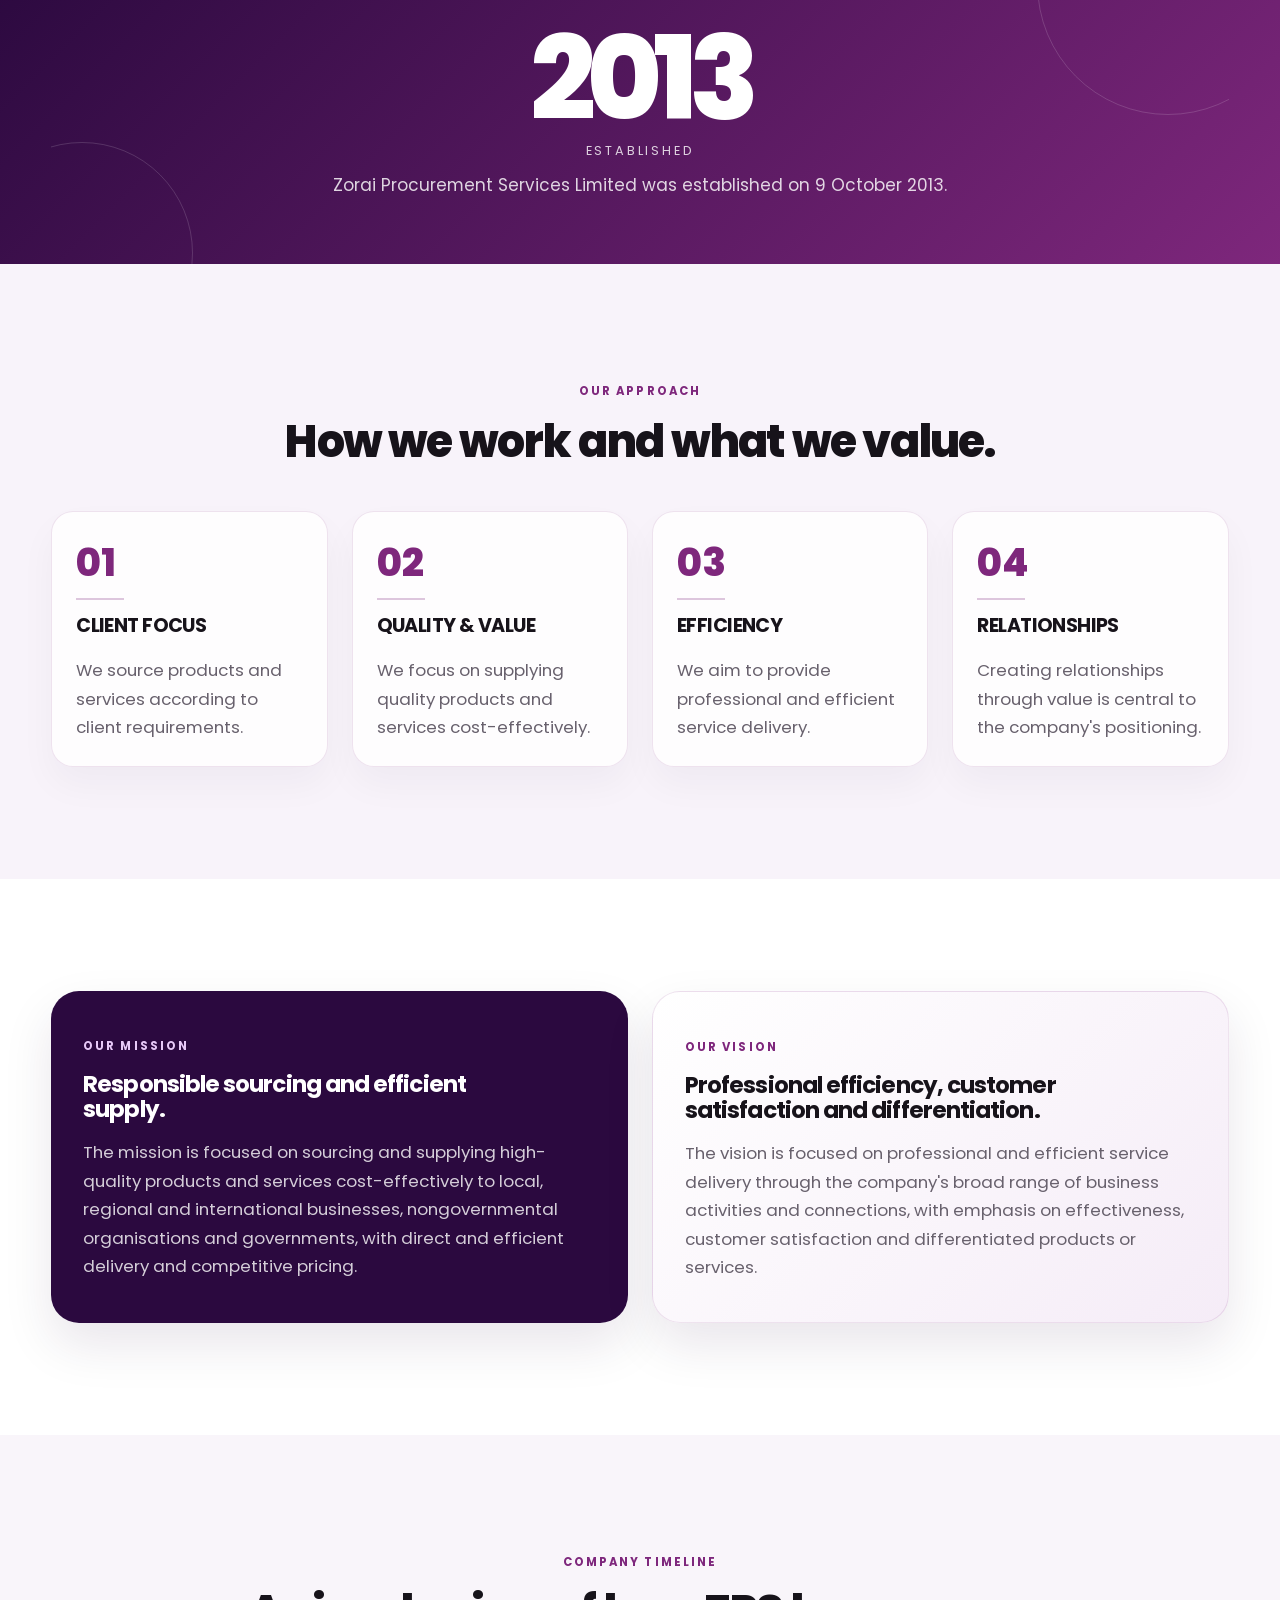
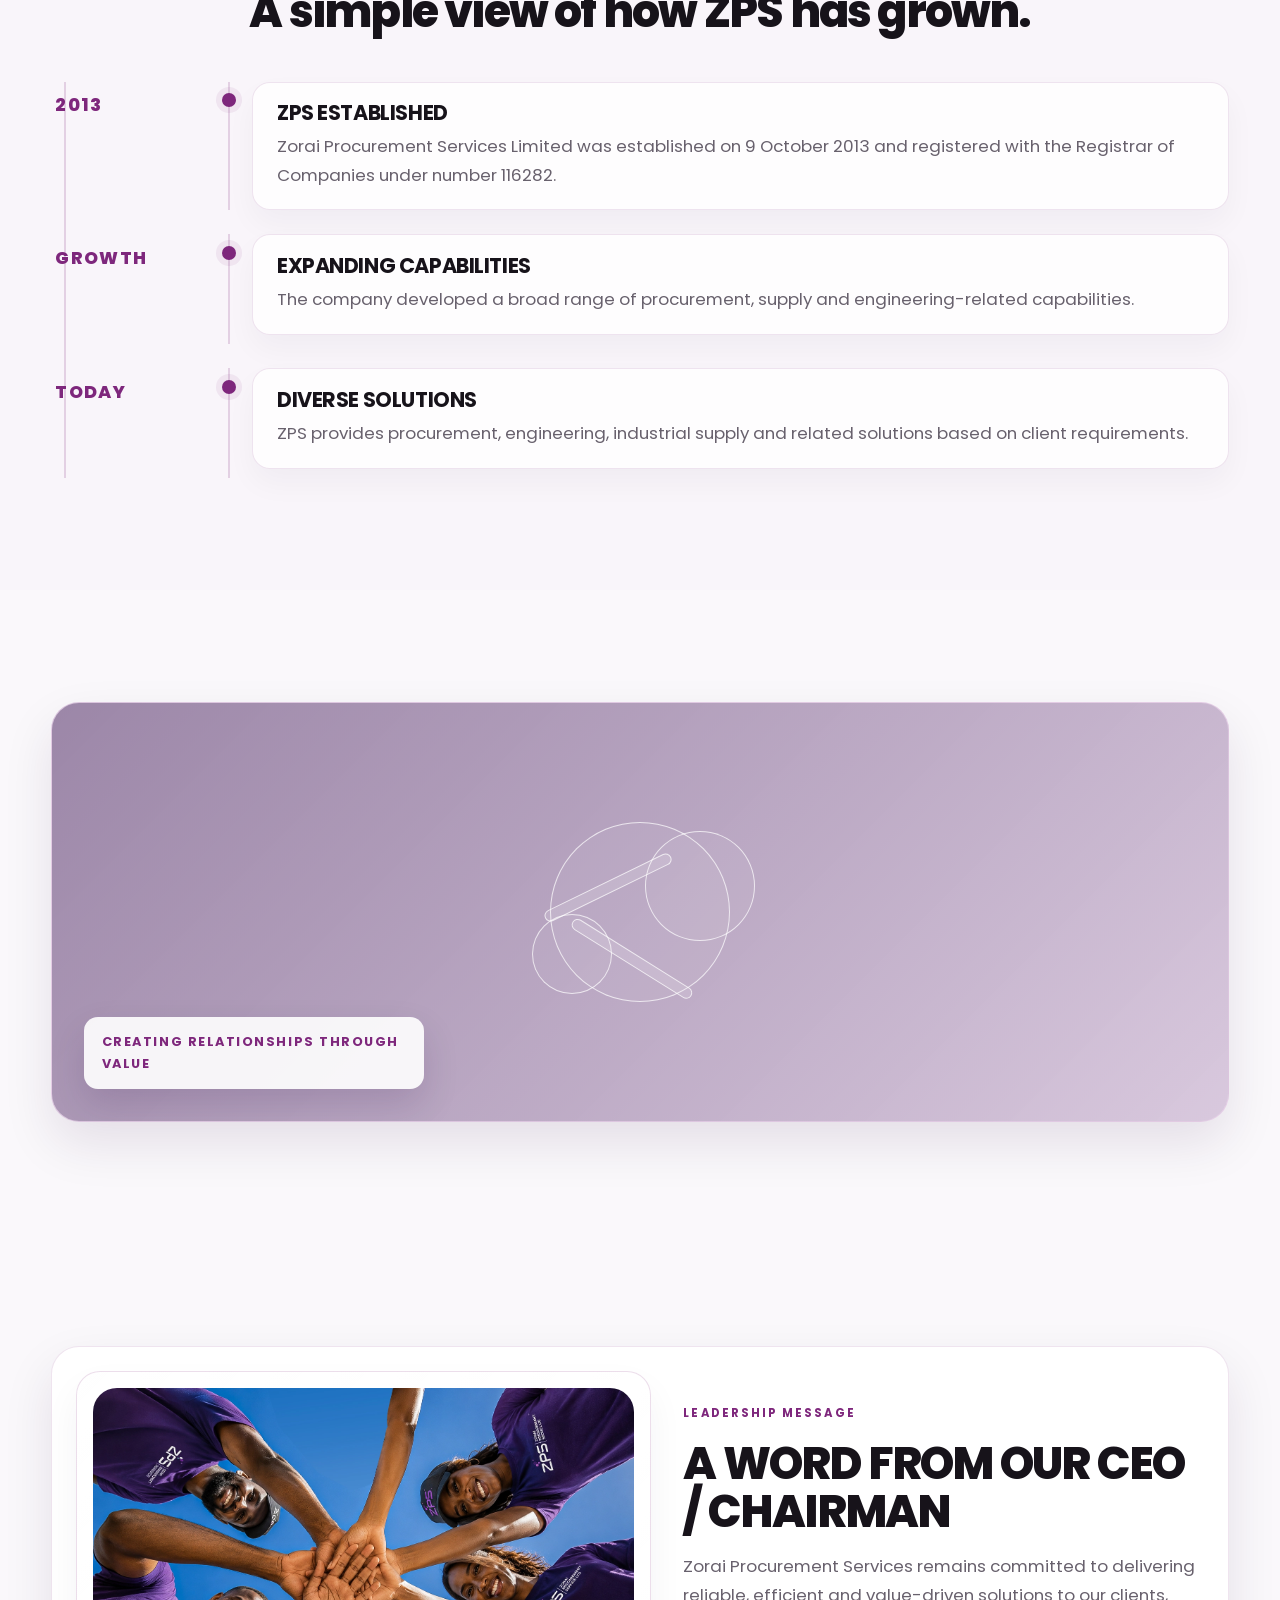
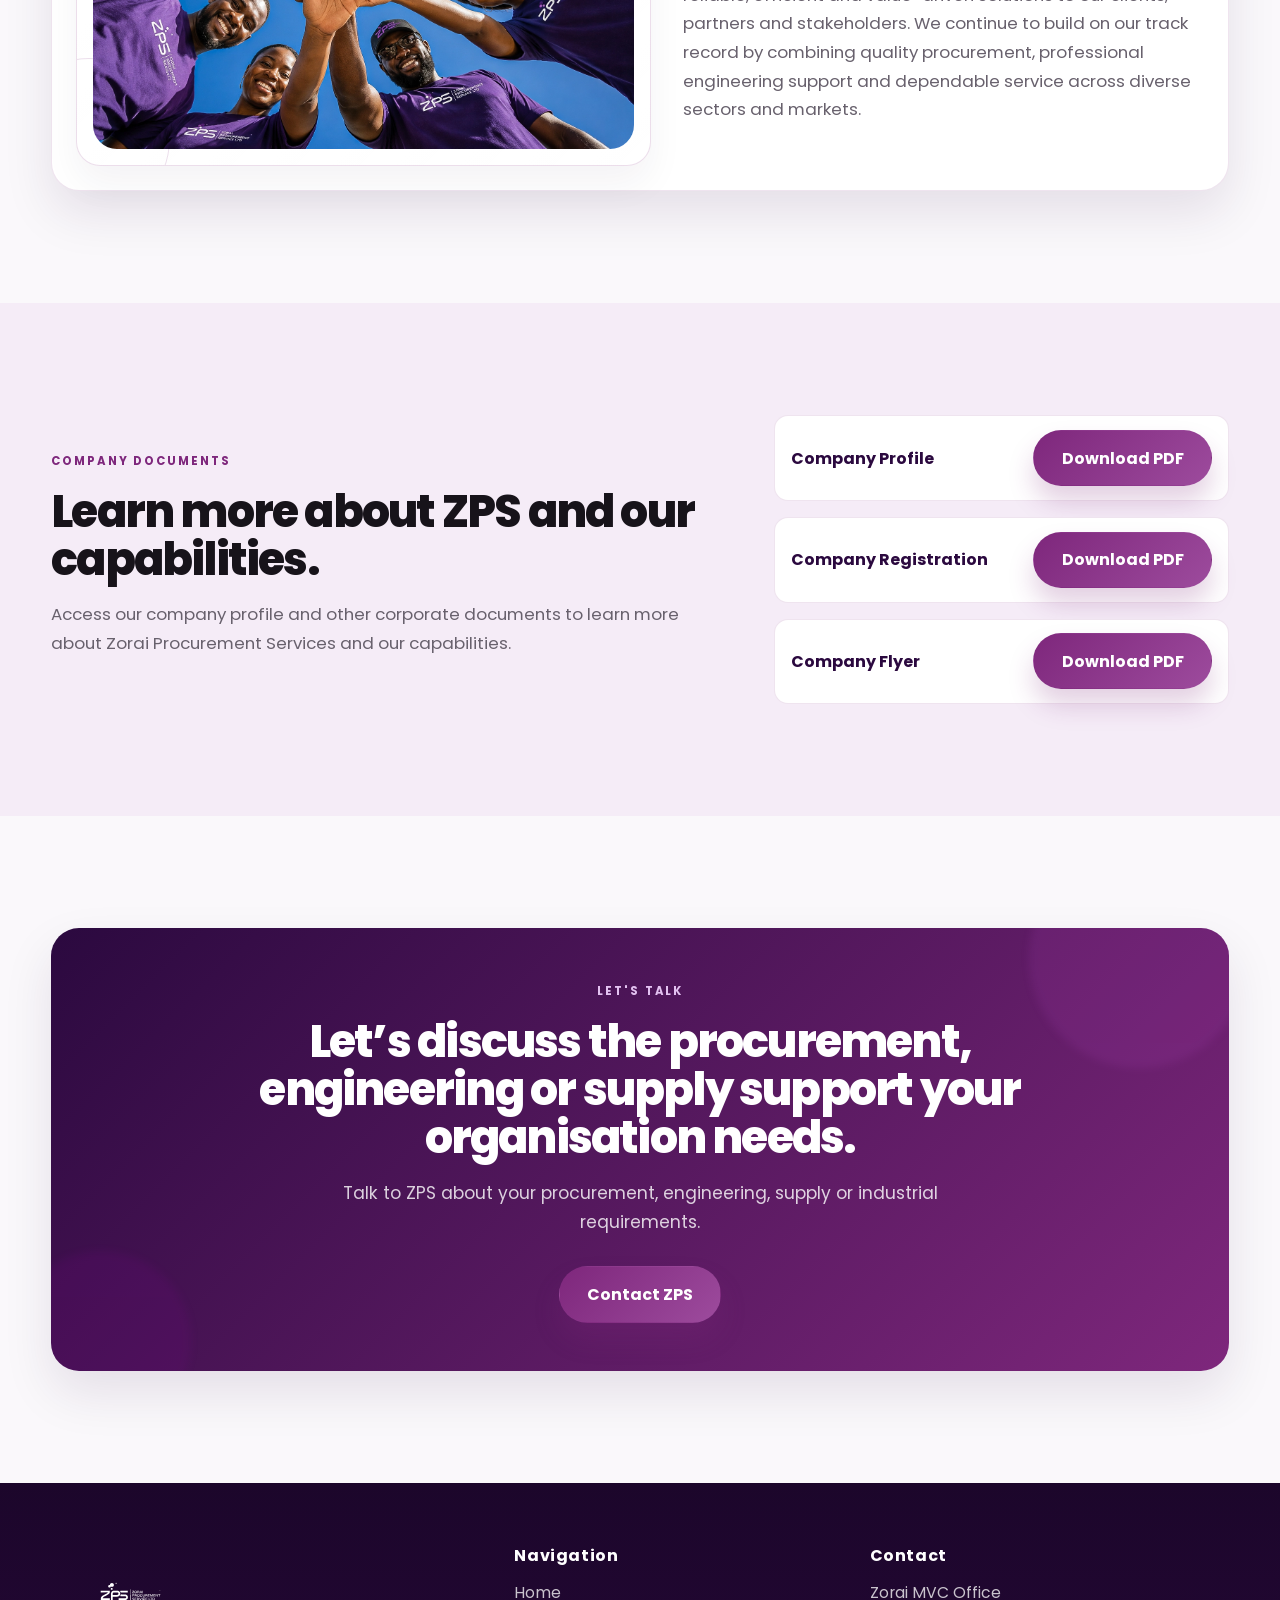
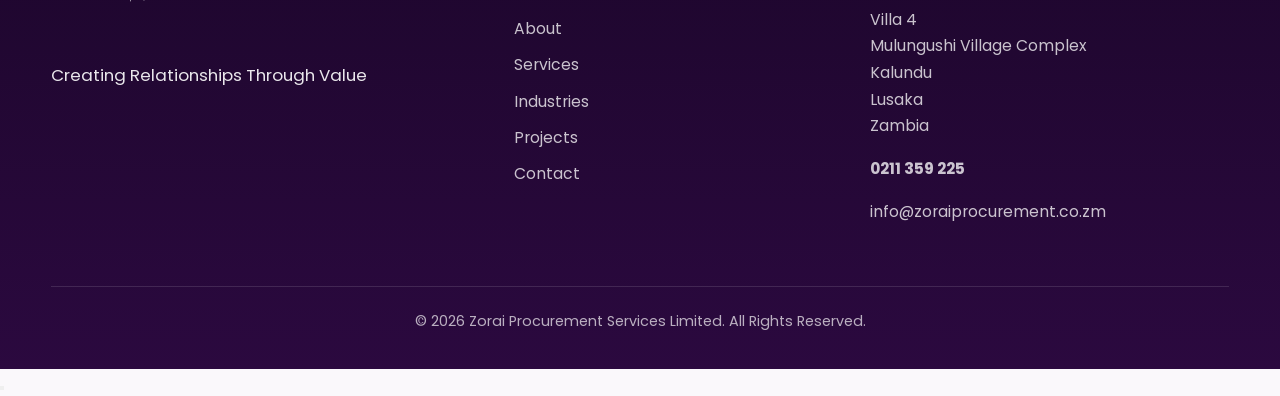
==== commit 34616dfc: "Add files via upload" ====
--- a/about.html
+++ b/about.html
@@ -225,6 +225,41 @@
             </div>
         </section>
 
+        <section class="section documents-section">
+            <div class="container intro-layout documents-layout">
+                <div class="intro-copy reveal reveal-left">
+                    <span class="eyebrow eyebrow-dark">COMPANY DOCUMENTS</span>
+                    <h2>Learn more about ZPS and our capabilities.</h2>
+                    <p>Access our company profile and other corporate documents to learn more about Zorai Procurement Services and our capabilities.</p>
+                </div>
+
+                <div class="documents-action reveal reveal-right">
+                    <div class="documents-list">
+                        <div class="document-item">
+                            <div class="document-meta">
+                                <strong>Company Profile</strong>
+                            </div>
+                            <a href="documents/cp-zps.pdf" class="btn btn-primary" download>Download PDF</a>
+                        </div>
+
+                        <div class="document-item">
+                            <div class="document-meta">
+                                <strong>Company Registration</strong>
+                            </div>
+                            <a href="documents/zorai-zppa-supplierRegistrationConfirmation.pdf" class="btn btn-primary" download>Download PDF</a>
+                        </div>
+
+                        <div class="document-item">
+                            <div class="document-meta">
+                                <strong>Company Flyer</strong>
+                            </div>
+                            <a href="documents/a5-single-side-flyer-1.pdf" class="btn btn-primary" download>Download PDF</a>
+                        </div>
+                    </div>
+                </div>
+            </div>
+        </section>
+
         <section class="section cta-section">
             <div class="container">
                 <div class="cta-panel reveal">
--- a/css/style.css
+++ b/css/style.css
@@ -269,9 +269,9 @@
 
 .logo-image {
     display: block;
-    height: 85px;
+    height: 90px;
     width: auto;
-    max-width: 380px;
+    max-width: 285px;
     filter: brightness(0) invert(1);
     transition: filter 0.25s ease;
 }
@@ -375,10 +375,7 @@
 
 .hero {
     position: relative;
-    background-image: url('../images/hero.webp');
-    background-position: center;
-    background-size: cover;
-    background-repeat: no-repeat;
+    background: linear-gradient(135deg, var(--deep-purple), var(--dark-purple));
     overflow: hidden;
     border-bottom: 1px solid rgba(255,255,255,0.08);
 }
@@ -396,19 +393,21 @@
     position: relative;
     z-index: 1;
     display: grid;
-    grid-template-columns: 1.15fr 0.85fr;
+    grid-template-columns: 1fr;
     align-items: center;
     gap: 2.5rem;
-    min-height: 720px;
-    padding: 3rem 0 5rem;
+    min-height: auto;
+    padding: 5rem 0 13rem;
 }
 
 .hero-copy {
     max-width: 680px;
+    margin: 0 auto;
     color: var(--white);
     position: relative;
     z-index: 1;
     padding-top: 1.5rem;
+    text-align: center;
 }
 
 .hero-copy .eyebrow {
@@ -432,11 +431,14 @@
     color: rgba(255,255,255,0.82);
     font-size: 1.06rem;
     max-width: 560px;
+    margin-right: auto;
+    margin-left: auto;
 }
 
 .hero-actions {
     display: flex;
     flex-wrap: wrap;
+    justify-content: center;
     gap: 1rem;
     margin-top: 2rem;
 }
@@ -445,11 +447,13 @@
     display: block;
     position: relative;
     z-index: 1;
+    width: min(86%, 980px);
+    margin: 1rem auto -5rem;
 }
 
 .hero-visual {
     position: relative;
-    min-height: 560px;
+    min-height: 440px;
     border: 1px solid rgba(255,255,255,0.14);
     border-radius: 26px;
     background:
@@ -462,6 +466,105 @@
     animation: heroReveal 1s cubic-bezier(.2,.8,.2,1) .55s forwards;
 }
 
+.hero-visual .fit-image {
+    position: absolute;
+    inset: 0;
+}
+
+@media (min-width: 980px) {
+    .hero-inner {
+        grid-template-columns: 1fr 1fr;
+        padding: 6rem 0 12rem;
+        gap: 3rem;
+    }
+
+    .hero-copy {
+        text-align: left;
+        margin: 0;
+        max-width: none;
+        padding-top: 0;
+    }
+
+    .hero-actions {
+        justify-content: flex-start;
+    }
+
+    .hero-media {
+        margin: 0;
+        width: 100%;
+    }
+
+    .hero-visual {
+        transform: none;
+        min-height: 460px;
+    }
+}
+
+.hero-carousel-slide {
+    position: absolute;
+    inset: 0;
+    opacity: 0;
+    transition: opacity 0.7s ease;
+}
+
+.hero-carousel-slide.is-active {
+    opacity: 1;
+}
+
+.hero-carousel-control {
+    position: absolute;
+    top: 50%;
+    z-index: 2;
+    display: inline-flex;
+    align-items: center;
+    justify-content: center;
+    width: 44px;
+    height: 44px;
+    border: 1px solid rgba(255,255,255,0.5);
+    border-radius: 50%;
+    background: rgba(43, 9, 63, 0.62);
+    color: var(--white);
+    font-size: 1.5rem;
+    line-height: 1;
+    transform: translateY(-50%);
+    cursor: pointer;
+}
+
+.hero-carousel-control:hover,
+.hero-carousel-control:focus-visible {
+    background: var(--primary-purple);
+}
+
+.hero-carousel-prev { left: 1rem; }
+.hero-carousel-next { right: 1rem; }
+
+.hero-carousel-dots {
+    position: absolute;
+    right: 0;
+    bottom: 1.2rem;
+    left: 0;
+    z-index: 2;
+    display: flex;
+    justify-content: center;
+    gap: 0.55rem;
+}
+
+.hero-carousel-dots button {
+    width: 10px;
+    height: 10px;
+    padding: 0;
+    border: 1px solid var(--white);
+    border-radius: 50%;
+    background: transparent;
+    cursor: pointer;
+}
+
+.hero-carousel-dots button.is-active,
+.hero-carousel-dots button:hover,
+.hero-carousel-dots button:focus-visible {
+    background: var(--white);
+}
+
 .visual-panel {
     position: absolute;
     border-radius: 18px;
@@ -478,8 +581,8 @@
 }
 
 @media (max-width: 640px) {
-    .hero {
-        background-position: center 30%;
+    .hero-inner {
+        padding-top: 2rem;
     }
 }
 
@@ -1264,8 +1367,8 @@
 }
 
 @media (max-width: 700px) {
-    .hero {
-        background-position: 58% center;
+    .hero-inner {
+        padding-bottom: 3.5rem;
     }
 }
 
@@ -1505,6 +1608,50 @@
 
 .cta-section {
     background: var(--off-white);
+}
+
+.documents-section {
+    background: var(--light-purple);
+}
+
+.documents-layout {
+    align-items: center;
+}
+
+.documents-action {
+    display: flex;
+    justify-content: flex-end;
+}
+
+.documents-list {
+    display: flex;
+    flex-direction: column;
+    gap: 1rem;
+    width: 100%;
+}
+
+.document-item {
+    display: flex;
+    align-items: center;
+    justify-content: space-between;
+    gap: 1rem;
+    padding: 0.85rem 1rem;
+    border-radius: var(--radius-sm);
+    border: 1px solid var(--border);
+    background: var(--white);
+}
+
+.document-item .document-meta {
+    color: var(--deep-purple);
+}
+
+@media (min-width: 900px) {
+    .documents-layout {
+        display: grid;
+        grid-template-columns: 1fr 360px;
+        gap: 2rem;
+        align-items: center;
+    }
 }
 
 .cta-panel {
@@ -2744,12 +2891,16 @@
     .office-copy {
         padding: 1.5rem;
     }
+
+    .documents-action {
+        justify-content: flex-start;
+    }
 }
 
 @media (max-width: 600px) {
     .logo-image {
-        height: 46px;
-        max-width: 180px;
+        height: 72px;
+        max-width: 225px;
     }
 
     .hero-visual {
@@ -2777,6 +2928,7 @@
 
     .form-actions .btn,
     .cta-row .btn,
+    .documents-action .btn,
     .btn-header {
         width: 100%;
     }
@@ -3368,6 +3520,10 @@
         padding-top: 3rem;
     }
 
+    .hero-media {
+        width: min(92%, 820px);
+    }
+
     .hero-visual {
         min-height: 420px;
     }
@@ -3423,8 +3579,8 @@
     }
 
     .logo-image {
-        height: 52px;
-        max-width: 210px;
+        height: 72px;
+        max-width: 225px;
     }
 
     .nav-container {
@@ -3437,6 +3593,15 @@
 
     .hero-copy {
         max-width: none;
+    }
+
+    .hero-inner {
+        padding-bottom: 8rem;
+    }
+
+    .hero-media {
+        width: 100%;
+        margin-bottom: -2rem;
     }
 
     .hero-actions {
